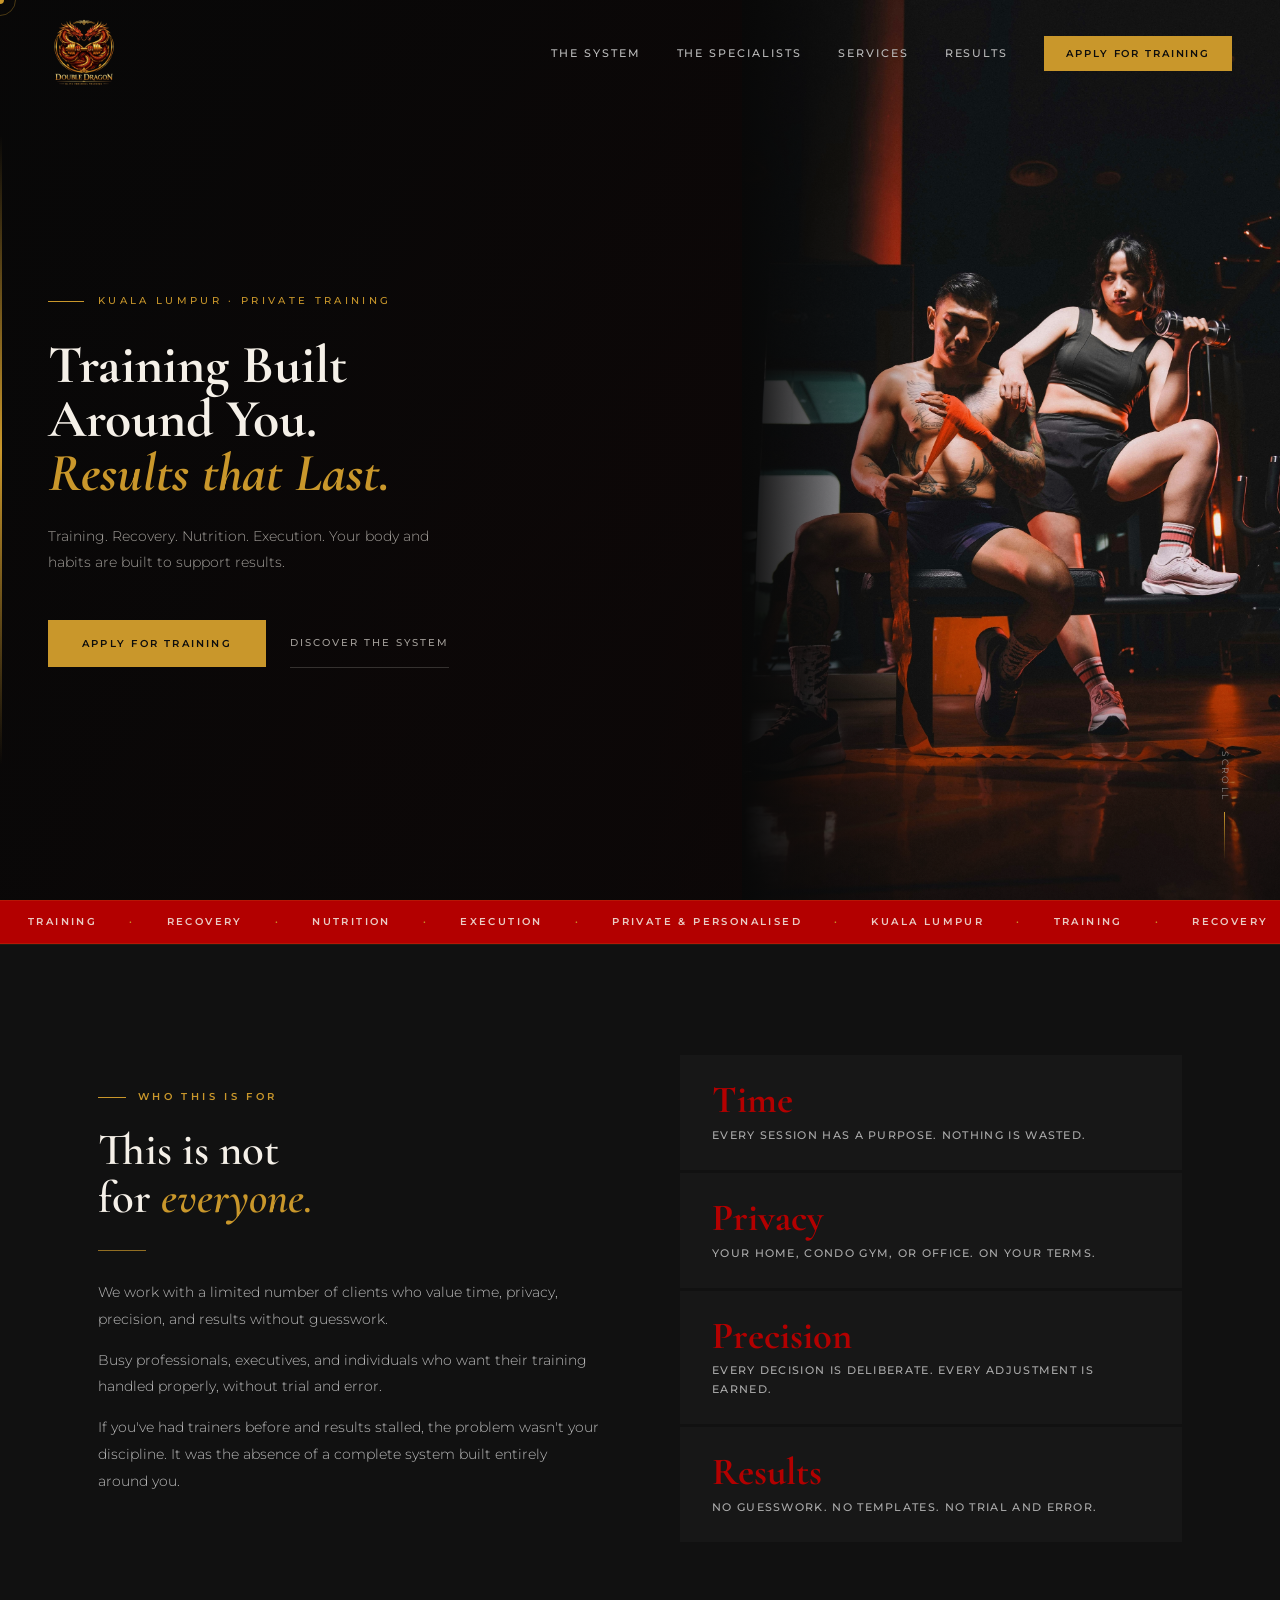
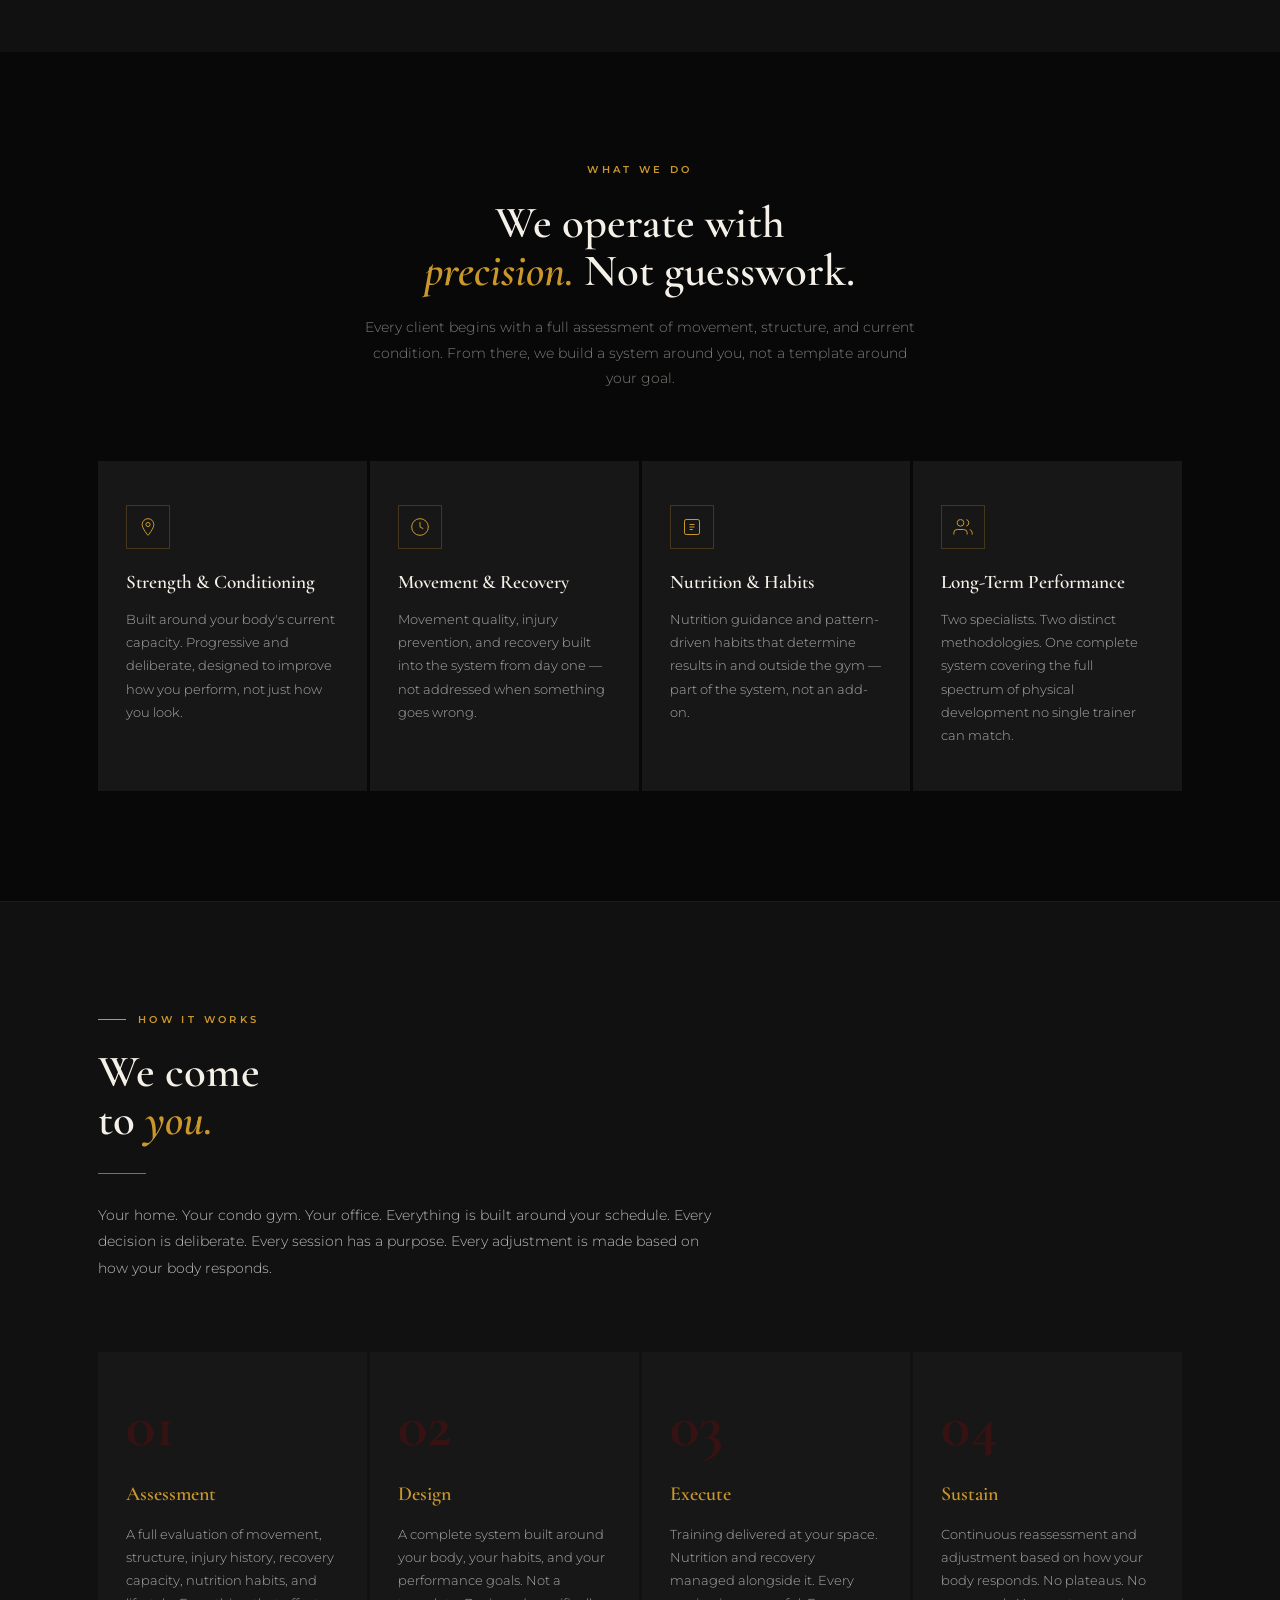
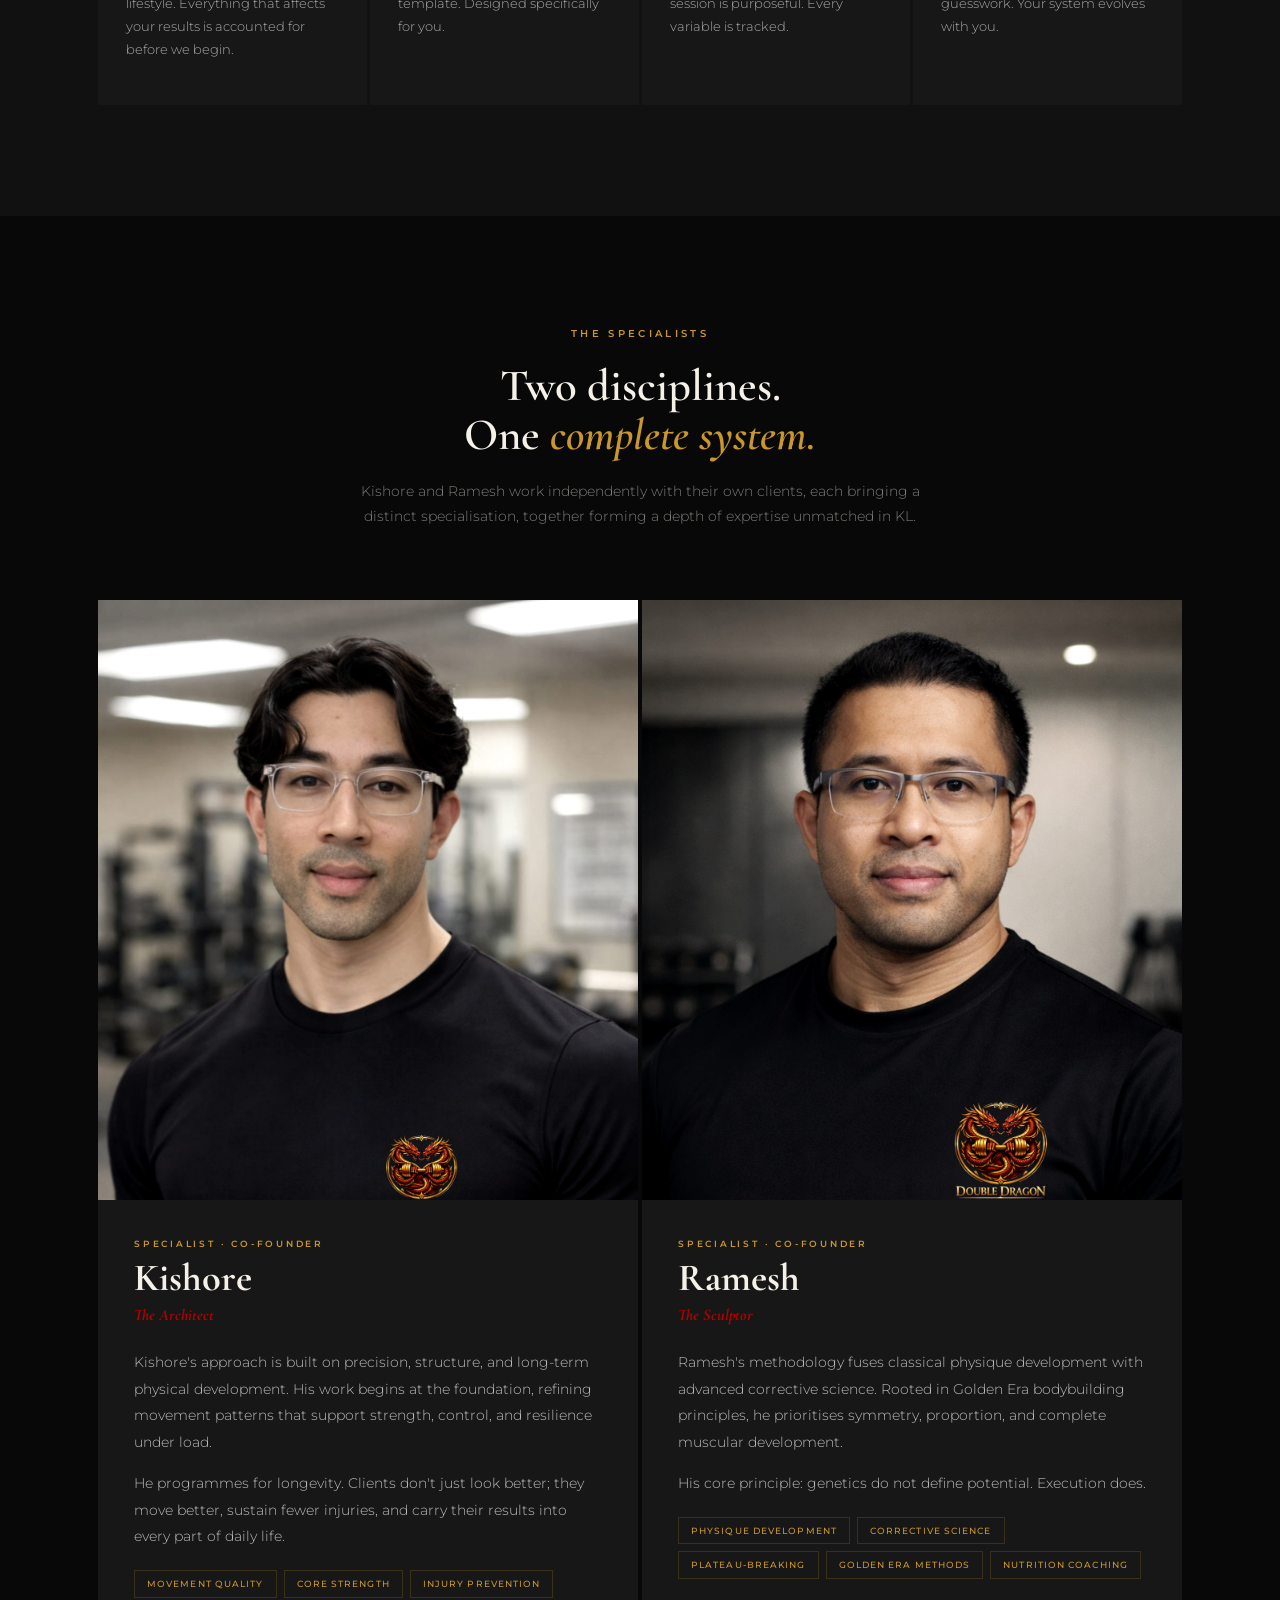
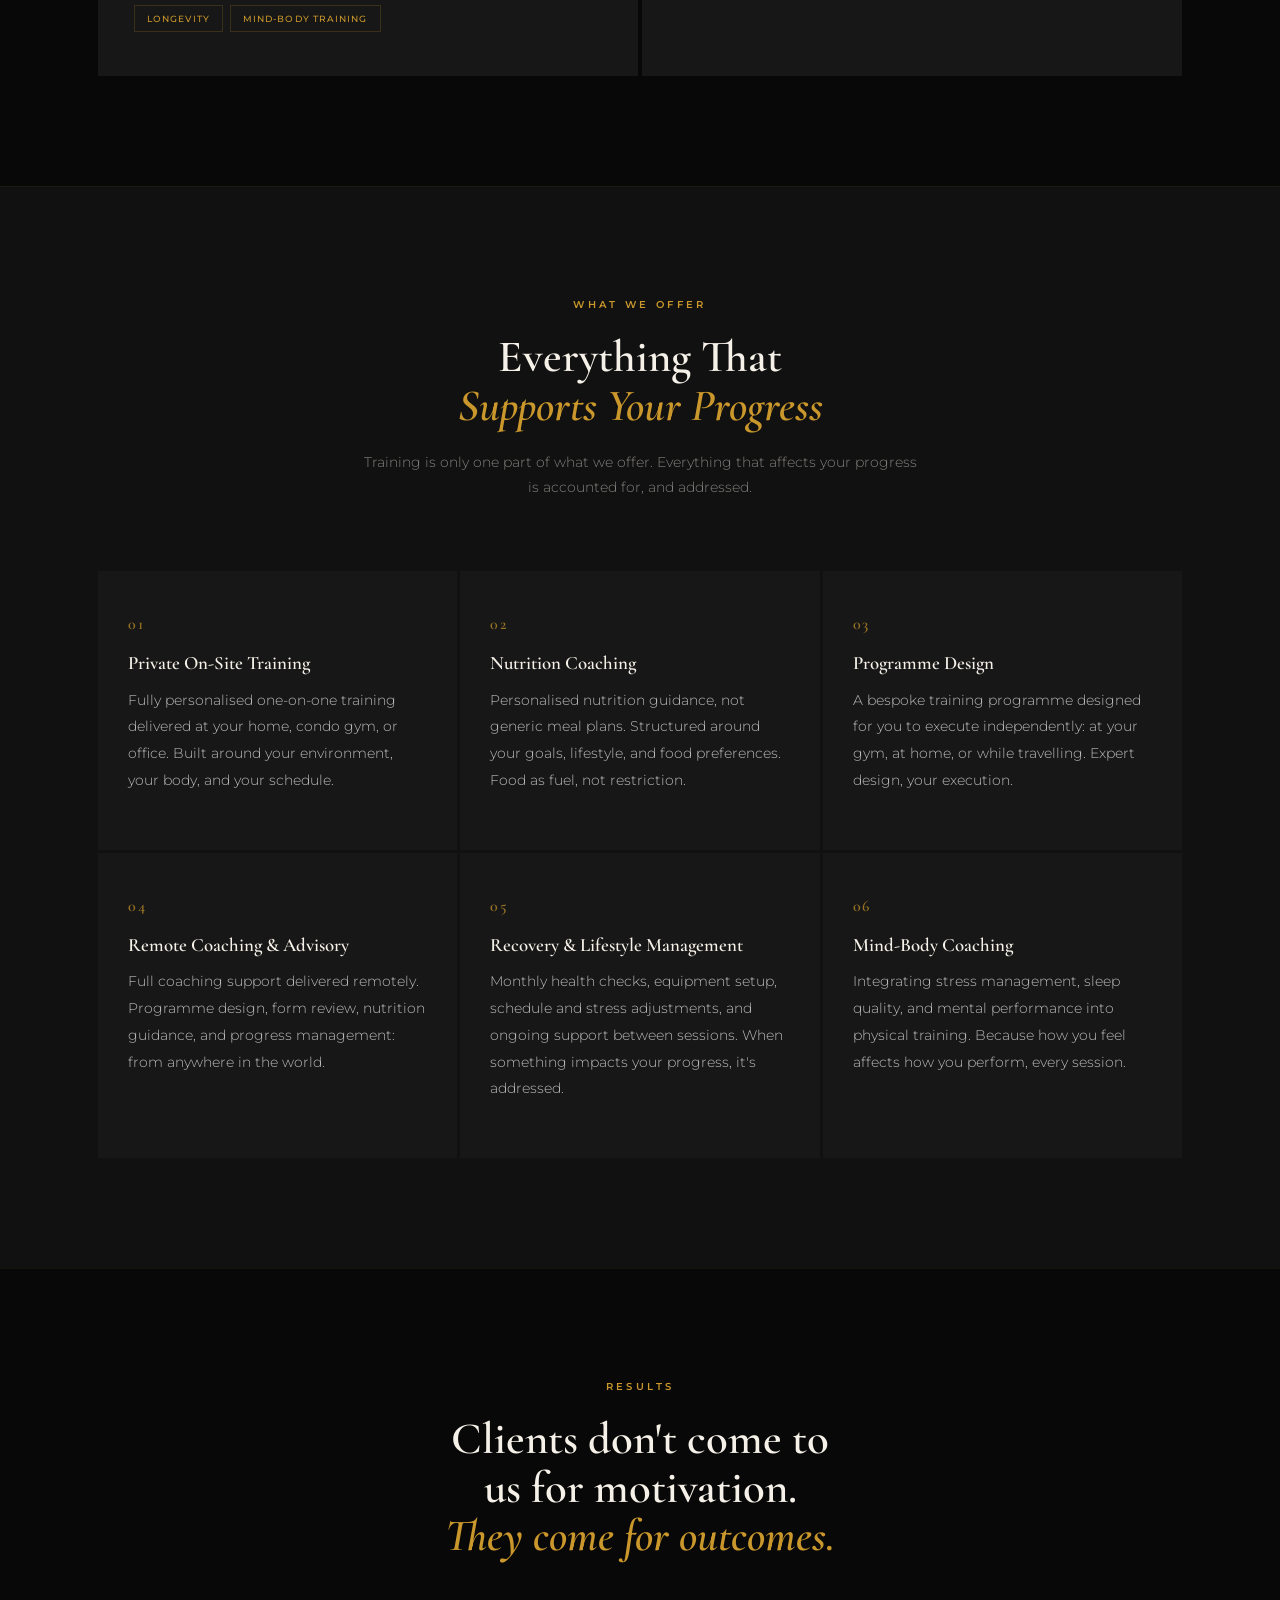
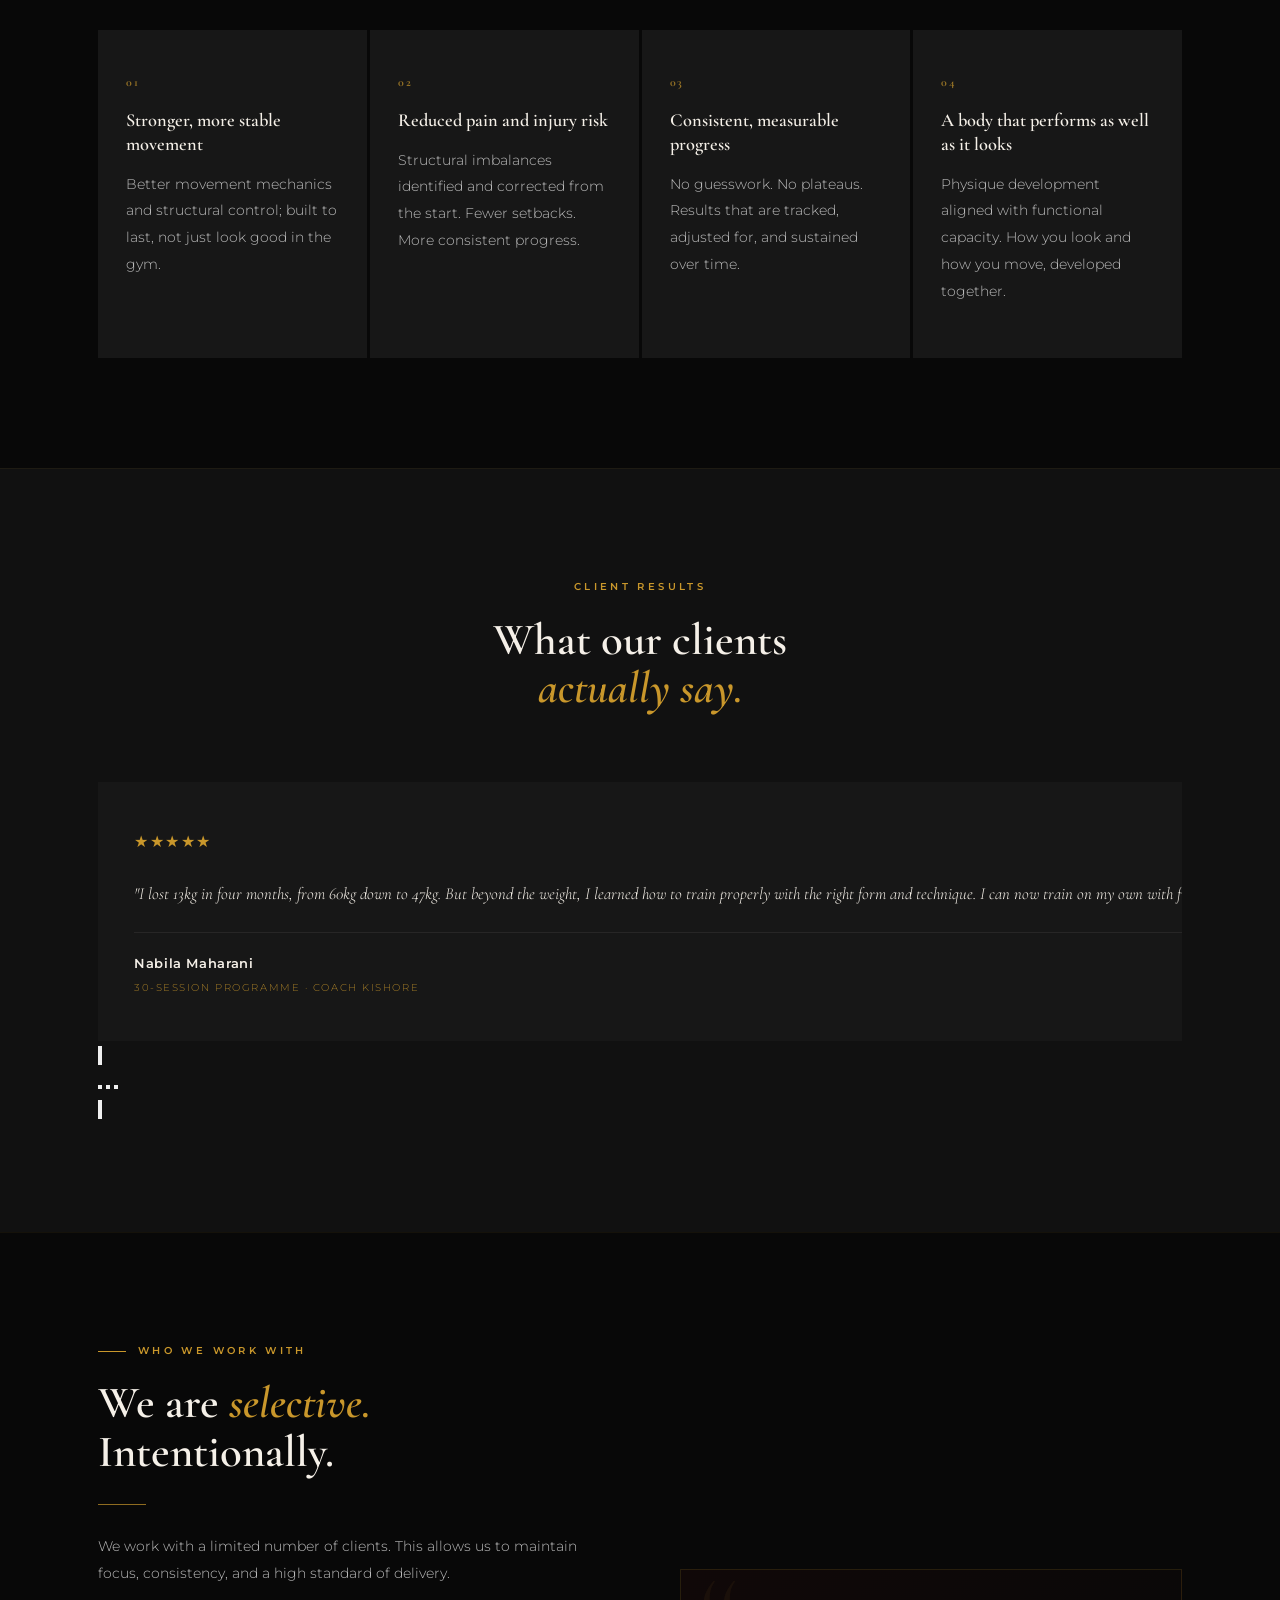
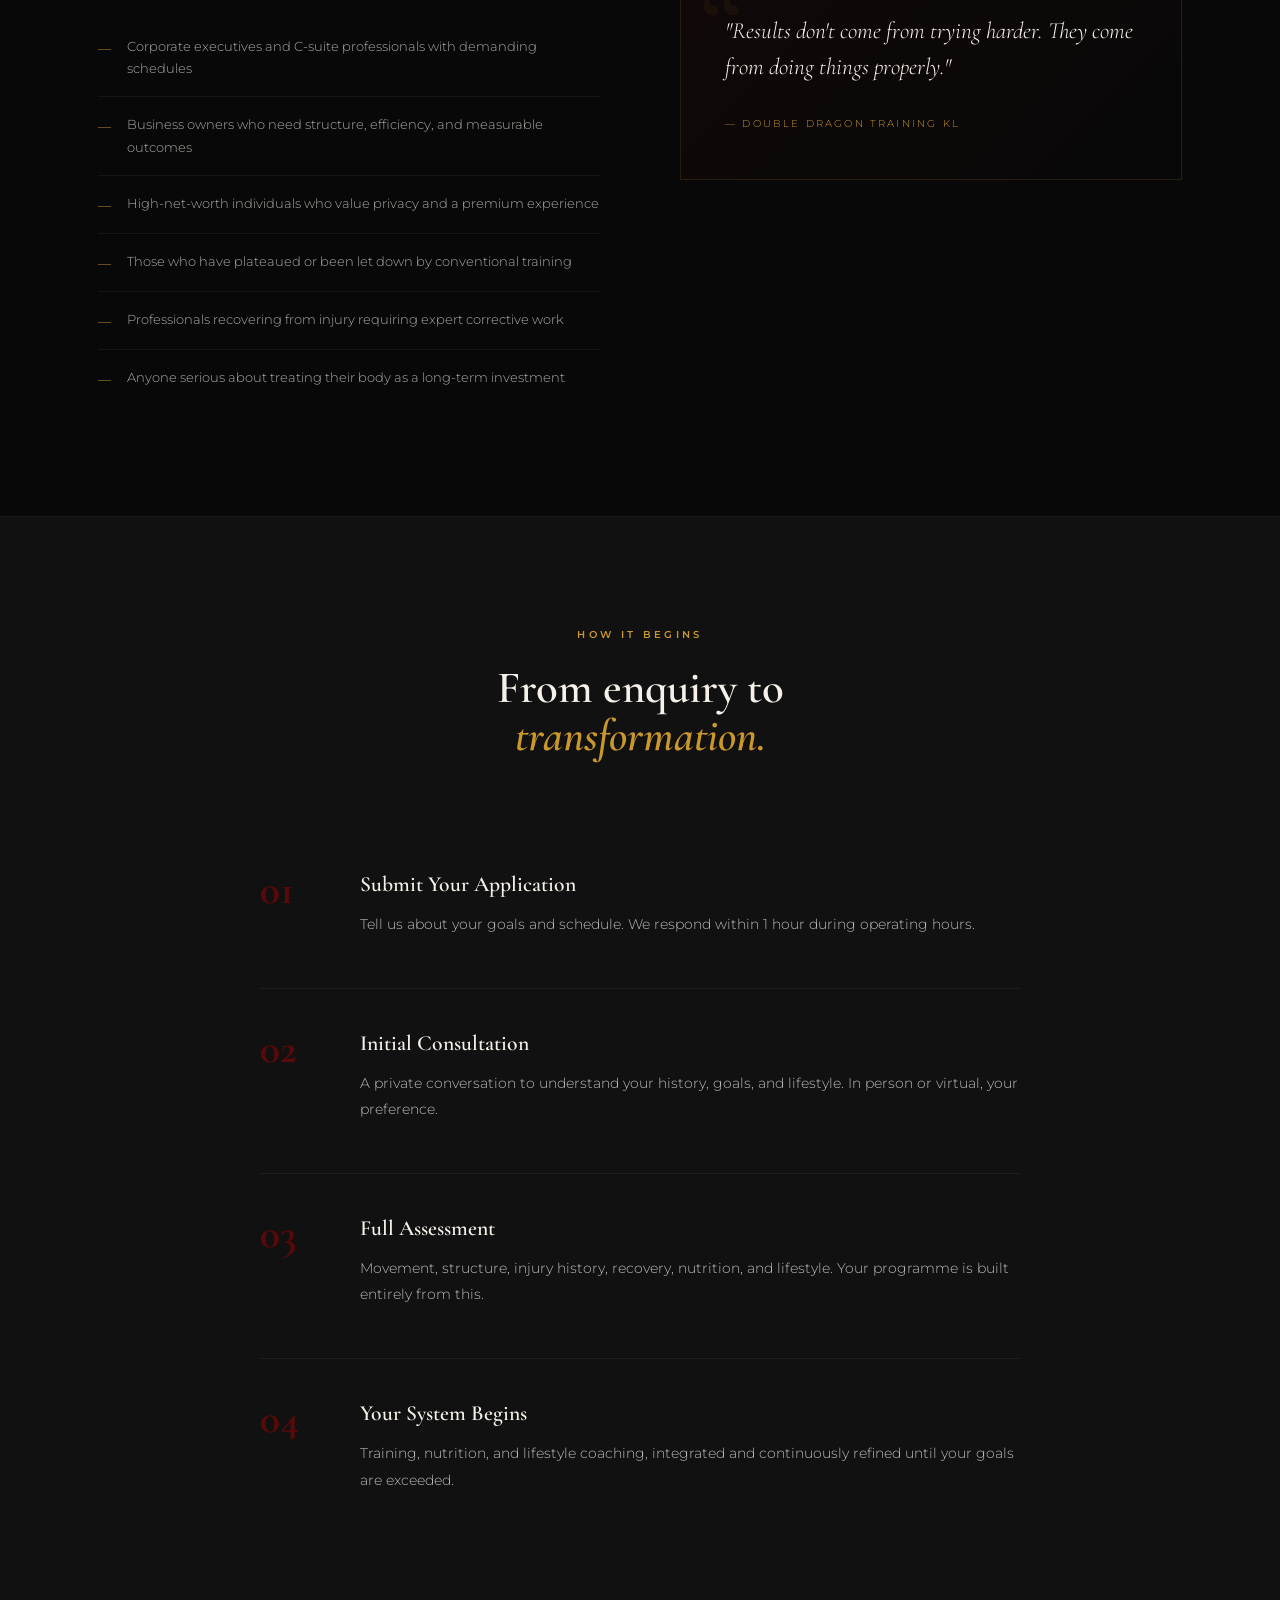
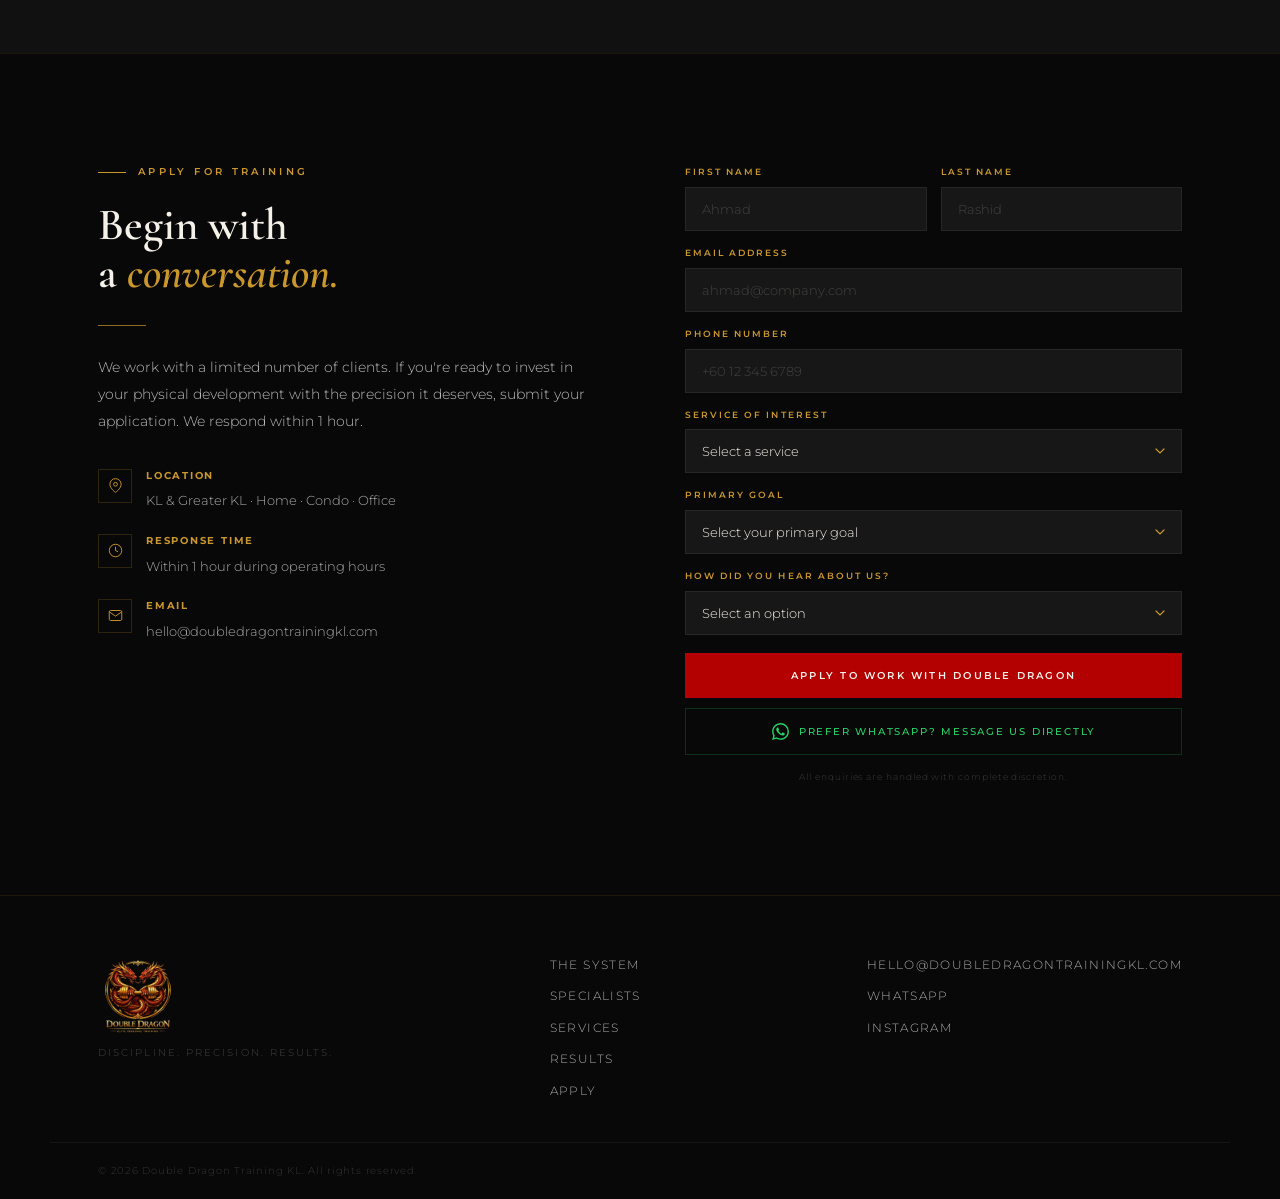
==== index.html @ 958a0484 "Add files via upload" ====
<!DOCTYPE html>
<html lang="en">
<head>
  <meta charset="UTF-8" />
  <meta name="viewport" content="width=device-width, initial-scale=1.0" />
  <meta name="description" content="Double Dragon Training KL: Private training, structured around your life, delivered to your home, condo gym, or office. For executives and high-performers in Kuala Lumpur." />
  <title>Double Dragon Training KL: Elite Personal Training</title>
  <link rel="preconnect" href="https://fonts.googleapis.com">
  <link rel="preconnect" href="https://fonts.gstatic.com" crossorigin>
  <link href="https://fonts.googleapis.com/css2?family=Cormorant+Garamond:ital,wght@0,400;0,600;0,700;1,400;1,600&family=Montserrat:wght@300;400;500;600&display=swap" rel="stylesheet">
  <link rel="stylesheet" href="css/style.css">
</head>
<body>

  <div class="cursor" id="cursor"></div>
  <div class="cursor-ring" id="cursorRing"></div>

  <!-- NAV -->
  <nav id="navbar">
    <a href="#hero" class="nav-logo">
      <img src="assets/images/logo.png" alt="Double Dragon Training KL" class="nav-logo-img">
    </a>
    <button class="nav-hamburger" id="navHamburger" aria-label="Open menu">
      <span></span><span></span><span></span>
    </button>
    <ul class="nav-links" id="navLinks">
      <li><a href="#system" class="nav-link">The System</a></li>
      <li><a href="#trainers" class="nav-link">The Specialists</a></li>
      <li><a href="#services" class="nav-link">Services</a></li>
      <li><a href="#results" class="nav-link">Results</a></li>
      <li><a href="#apply" class="nav-cta">Apply for Training</a></li>
    </ul>
  </nav>

  <!-- HERO -->
  <section id="hero">
    <div class="hero-bg">
      <div class="hero-bg-placeholder"></div>
      <div class="hero-overlay"></div>
    </div>
    <div class="hero-content">
      <p class="hero-eyebrow"><span class="eyebrow-line"></span>Kuala Lumpur · Private Training</p>
      <h1 class="hero-title">Training Built<br>Around You.<br><em>Results that Last.</em></h1>
      <p class="hero-tagline">Training. Recovery. Nutrition. Execution. Your body and habits are built to support results.</p>
      <div class="hero-actions">
        <a href="#apply" class="btn-primary"><span>Apply for Training</span></a>
        <a href="#system" class="btn-ghost">Discover the System</a>
      </div>
    </div>
    <div class="hero-photo">
      <img src="assets/images/training.jpg" alt="Double Dragon Training" class="hero-photo-img">
      <div class="hero-photo-overlay"></div>
    </div>
    <div class="hero-scroll-hint">
      <span>Scroll</span>
      <div class="scroll-line"></div>
    </div>
  </section>

  <!-- MARQUEE -->
  <div class="marquee-bar" aria-hidden="true">
    <div class="marquee-track">
      <span>Training</span><span class="mdot">·</span>
      <span>Recovery</span><span class="mdot">·</span>
      <span>Nutrition</span><span class="mdot">·</span>
      <span>Execution</span><span class="mdot">·</span>
      <span>Private &amp; Personalised</span><span class="mdot">·</span>
      <span>Kuala Lumpur</span><span class="mdot">·</span>
      <span>Training</span><span class="mdot">·</span>
      <span>Recovery</span><span class="mdot">·</span>
      <span>Nutrition</span><span class="mdot">·</span>
      <span>Execution</span><span class="mdot">·</span>
      <span>Private &amp; Personalised</span><span class="mdot">·</span>
      <span>Kuala Lumpur</span><span class="mdot">·</span>
    </div>
  </div>

  <!-- WHO THIS IS FOR -->
  <section id="problem">
    <div class="inner">
      <div class="two-col">
        <div class="reveal">
          <p class="label">Who This Is For</p>
          <h2 class="heading">This is not<br>for <em>everyone.</em></h2>
          <div class="gold-line"></div>
          <p class="body-text">We work with a limited number of clients who value time, privacy, precision, and results without guesswork.</p>
          <p class="body-text">Busy professionals, executives, and individuals who want their training handled properly, without trial and error.</p>
          <p class="body-text">If you've had trainers before and results stalled, the problem wasn't your discipline. It was the absence of a complete system built entirely around you.</p>
        </div>
        <div class="stat-col reveal delay-2">
          <div class="stat-item">
            <div class="stat-num">Time</div>
            <div class="stat-lbl">Every session has a purpose. Nothing is wasted.</div>
          </div>
          <div class="stat-item">
            <div class="stat-num">Privacy</div>
            <div class="stat-lbl">Your home, condo gym, or office. On your terms.</div>
          </div>
          <div class="stat-item">
            <div class="stat-num">Precision</div>
            <div class="stat-lbl">Every decision is deliberate. Every adjustment is earned.</div>
          </div>
          <div class="stat-item">
            <div class="stat-num">Results</div>
            <div class="stat-lbl">No guesswork. No templates. No trial and error.</div>
          </div>
        </div>
      </div>
    </div>
  </section>

  <!-- WHAT WE DO -->
  <section id="difference">
    <div class="inner">
      <div class="center-header reveal">
        <p class="label">What We Do</p>
        <h2 class="heading">We operate with<br><em>precision.</em> Not guesswork.</h2>
        <p class="sub-text">Every client begins with a full assessment of movement, structure, and current condition. From there, we build a system around you, not a template around your goal.</p>
      </div>
      <div class="four-col">
        <div class="diff-card reveal delay-1">
          <div class="diff-icon">
            <svg viewBox="0 0 24 24" fill="none" stroke="currentColor" stroke-width="1.2"><path d="M12 2a7 7 0 0 1 7 7c0 5-7 13-7 13S5 14 5 9a7 7 0 0 1 7-7z"/><circle cx="12" cy="9" r="2.5"/></svg>
          </div>
          <h3>Strength &amp; Conditioning</h3>
          <p>Built around your body's current capacity. Progressive and deliberate, designed to improve how you perform, not just how you look.</p>
        </div>
        <div class="diff-card reveal delay-2">
          <div class="diff-icon">
            <svg viewBox="0 0 24 24" fill="none" stroke="currentColor" stroke-width="1.2"><circle cx="12" cy="12" r="10"/><path d="M12 6v6l4 2"/></svg>
          </div>
          <h3>Movement &amp; Recovery</h3>
          <p>Movement quality, injury prevention, and recovery built into the system from day one — not addressed when something goes wrong.</p>
        </div>
        <div class="diff-card reveal delay-3">
          <div class="diff-icon">
            <svg viewBox="0 0 24 24" fill="none" stroke="currentColor" stroke-width="1.2"><rect x="3" y="3" width="18" height="18" rx="2"/><path d="M9 9h6M9 12h6M9 15h4"/></svg>
          </div>
          <h3>Nutrition &amp; Habits</h3>
          <p>Nutrition guidance and pattern-driven habits that determine results in and outside the gym — part of the system, not an add-on.</p>
        </div>
        <div class="diff-card reveal delay-4">
          <div class="diff-icon">
            <svg viewBox="0 0 24 24" fill="none" stroke="currentColor" stroke-width="1.2"><path d="M17 21v-2a4 4 0 0 0-4-4H5a4 4 0 0 0-4 4v2"/><circle cx="9" cy="7" r="4"/><path d="M23 21v-2a4 4 0 0 0-3-3.87M16 3.13a4 4 0 0 1 0 7.75"/></svg>
          </div>
          <h3>Long-Term Performance</h3>
          <p>Two specialists. Two distinct methodologies. One complete system covering the full spectrum of physical development no single trainer can match.</p>
        </div>
      </div>
    </div>
  </section>

  <!-- THE SYSTEM -->
  <section id="system">
    <div class="inner">
      <div class="system-intro reveal">
        <p class="label">How It Works</p>
        <h2 class="heading">We come<br>to <em>you.</em></h2>
        <div class="gold-line"></div>
        <p class="body-text">Your home. Your condo gym. Your office. Everything is built around your schedule. Every decision is deliberate. Every session has a purpose. Every adjustment is made based on how your body responds.</p>
      </div>
      <div class="four-col">
        <div class="step-card reveal delay-1">
          <div class="step-num">01</div>
          <div class="step-title">Assessment</div>
          <p class="step-desc">A full evaluation of movement, structure, injury history, recovery capacity, nutrition habits, and lifestyle. Everything that affects your results is accounted for before we begin.</p>
        </div>
        <div class="step-card reveal delay-2">
          <div class="step-num">02</div>
          <div class="step-title">Design</div>
          <p class="step-desc">A complete system built around your body, your habits, and your performance goals. Not a template. Designed specifically for you.</p>
        </div>
        <div class="step-card reveal delay-3">
          <div class="step-num">03</div>
          <div class="step-title">Execute</div>
          <p class="step-desc">Training delivered at your space. Nutrition and recovery managed alongside it. Every session is purposeful. Every variable is tracked.</p>
        </div>
        <div class="step-card reveal delay-4">
          <div class="step-num">04</div>
          <div class="step-title">Sustain</div>
          <p class="step-desc">Continuous reassessment and adjustment based on how your body responds. No plateaus. No guesswork. Your system evolves with you.</p>
        </div>
      </div>
    </div>
  </section>

  <!-- TRAINERS -->
  <section id="trainers">
    <div class="inner">
      <div class="center-header reveal">
        <p class="label">The Specialists</p>
        <h2 class="heading">Two disciplines.<br>One <em>complete system.</em></h2>
        <p class="sub-text">Kishore and Ramesh work independently with their own clients, each bringing a distinct specialisation, together forming a depth of expertise unmatched in KL.</p>
      </div>
      <div class="trainers-grid">

        <div class="trainer-card reveal delay-1">
          <div class="trainer-photo">
            <img src="assets/images/kishore.png" alt="Kishore — The Architect">
          </div>
          <div class="trainer-info">
            <p class="trainer-role">Specialist · Co-Founder</p>
            <h3 class="trainer-name">Kishore</h3>
            <p class="trainer-title">The Architect</p>
            <p class="body-text">Kishore's approach is built on precision, structure, and long-term physical development. His work begins at the foundation, refining movement patterns that support strength, control, and resilience under load.</p>
            <p class="body-text">He programmes for longevity. Clients don't just look better; they move better, sustain fewer injuries, and carry their results into every part of daily life.</p>
            <div class="trainer-tags">
              <span class="tag">Movement Quality</span>
              <span class="tag">Core Strength</span>
              <span class="tag">Injury Prevention</span>
              <span class="tag">Longevity</span>
              <span class="tag">Mind-Body Training</span>
            </div>
          </div>
        </div>

        <div class="trainer-card reveal delay-2">
          <div class="trainer-photo">
            <img src="assets/images/ramesh.png" alt="Ramesh — The Sculptor">
          </div>
          <div class="trainer-info">
            <p class="trainer-role">Specialist · Co-Founder</p>
            <h3 class="trainer-name">Ramesh</h3>
            <p class="trainer-title">The Sculptor</p>
            <p class="body-text">Ramesh's methodology fuses classical physique development with advanced corrective science. Rooted in Golden Era bodybuilding principles, he prioritises symmetry, proportion, and complete muscular development.</p>
            <p class="body-text">His core principle: genetics do not define potential. Execution does.</p>
            <div class="trainer-tags">
              <span class="tag">Physique Development</span>
              <span class="tag">Corrective Science</span>
              <span class="tag">Plateau-Breaking</span>
              <span class="tag">Golden Era Methods</span>
              <span class="tag">Nutrition Coaching</span>
            </div>
          </div>
        </div>

      </div>
    </div>
  </section>

  <!-- SERVICES — merged with beyond training items -->
  <section id="services">
    <div class="inner">
      <div class="center-header reveal">
        <p class="label">What We Offer</p>
        <h2 class="heading">Everything That<br><em>Supports Your Progress</em></h2>
        <p class="sub-text">Training is only one part of what we offer. Everything that affects your progress is accounted for, and addressed.</p>
      </div>
      <div class="services-grid">
        <div class="svc-item reveal delay-1">
          <div class="svc-num">01</div>
          <h3 class="svc-title">Private On-Site Training</h3>
          <p class="body-text">Fully personalised one-on-one training delivered at your home, condo gym, or office. Built around your environment, your body, and your schedule.</p>
        </div>
        <div class="svc-item reveal delay-2">
          <div class="svc-num">02</div>
          <h3 class="svc-title">Nutrition Coaching</h3>
          <p class="body-text">Personalised nutrition guidance, not generic meal plans. Structured around your goals, lifestyle, and food preferences. Food as fuel, not restriction.</p>
        </div>
        <div class="svc-item reveal delay-3">
          <div class="svc-num">03</div>
          <h3 class="svc-title">Programme Design</h3>
          <p class="body-text">A bespoke training programme designed for you to execute independently: at your gym, at home, or while travelling. Expert design, your execution.</p>
        </div>
        <div class="svc-item reveal delay-1">
          <div class="svc-num">04</div>
          <h3 class="svc-title">Remote Coaching &amp; Advisory</h3>
          <p class="body-text">Full coaching support delivered remotely. Programme design, form review, nutrition guidance, and progress management: from anywhere in the world.</p>
        </div>
        <div class="svc-item reveal delay-2">
          <div class="svc-num">05</div>
          <h3 class="svc-title">Recovery &amp; Lifestyle Management</h3>
          <p class="body-text">Monthly health checks, equipment setup, schedule and stress adjustments, and ongoing support between sessions. When something impacts your progress, it's addressed.</p>
        </div>
        <div class="svc-item reveal delay-3">
          <div class="svc-num">06</div>
          <h3 class="svc-title">Mind-Body Coaching</h3>
          <p class="body-text">Integrating stress management, sleep quality, and mental performance into physical training. Because how you feel affects how you perform, every session.</p>
        </div>
      </div>
    </div>
  </section>

  <!-- RESULTS -->
  <section id="results">
    <div class="inner">
      <div class="center-header reveal">
        <p class="label">Results</p>
        <h2 class="heading">Clients don't come to<br>us for motivation.<br><em>They come for outcomes.</em></h2>
      </div>
      <div class="results-grid">
        <div class="result-item reveal delay-1">
          <div class="result-label">01</div>
          <h3>Stronger, more stable movement</h3>
          <p class="body-text">Better movement mechanics and structural control; built to last, not just look good in the gym.</p>
        </div>
        <div class="result-item reveal delay-2">
          <div class="result-label">02</div>
          <h3>Reduced pain and injury risk</h3>
          <p class="body-text">Structural imbalances identified and corrected from the start. Fewer setbacks. More consistent progress.</p>
        </div>
        <div class="result-item reveal delay-3">
          <div class="result-label">03</div>
          <h3>Consistent, measurable progress</h3>
          <p class="body-text">No guesswork. No plateaus. Results that are tracked, adjusted for, and sustained over time.</p>
        </div>
        <div class="result-item reveal delay-4">
          <div class="result-label">04</div>
          <h3>A body that performs as well as it looks</h3>
          <p class="body-text">Physique development aligned with functional capacity. How you look and how you move, developed together.</p>
        </div>
      </div>
    </div>
  </section>

  <!-- TESTIMONIALS -->
  <section id="testimonials">
    <div class="inner">
      <div class="center-header reveal">
        <p class="label">Client Results</p>
        <h2 class="heading">What our clients<br><em>actually say.</em></h2>
      </div>
      <div class="testi-slider">
      <div class="testi-grid">

        <div class="testi-card reveal delay-1">
          <div class="testi-stars">★★★★★</div>
          <blockquote class="testi-quote">"I lost 13kg in four months, from 60kg down to 47kg. But beyond the weight, I learned how to train properly with the right form and technique. I can now train on my own with full confidence. Coach Kishore was patient every step of the way and made sure I never developed bad habits."</blockquote>
          <div class="testi-author">
            <div class="testi-name">Nabila Maharani</div>
            <div class="testi-detail">30-session programme · Coach Kishore</div>
          </div>
        </div>

        <div class="testi-card reveal delay-2">
          <div class="testi-stars">★★★★★</div>
          <blockquote class="testi-quote">"I came in with posture issues, weak knees, and structural imbalances that had been affecting how I moved and trained. Within a couple of months working with Ramesh, the difference was significant. Issues I'd been dealing with for years were noticeably reduced. His approach is precise, intentional, and results-driven. You can feel the difference almost immediately."</blockquote>
          <div class="testi-author">
            <div class="testi-name">Dr. Milan Devi LaBrey</div>
            <div class="testi-detail">Corrective training · Coach Ramesh · USA</div>
          </div>
        </div>

        <div class="testi-card reveal delay-3">
          <div class="testi-stars">★★★★★</div>
          <blockquote class="testi-quote">"What sets Ramesh apart is that he doesn't just focus on the training. He explains everything, answers every question, and is genuinely patient throughout the process. One of the best trainers I've worked with — and the results speak for themselves."</blockquote>
          <div class="testi-author">
            <div class="testi-name">Rafaya</div>
            <div class="testi-detail">Personal training · Coach Ramesh</div>
          </div>
        </div>

      </div><!-- end testi-grid -->
      <div class="testi-controls">
        <button class="testi-btn" id="testiPrev" aria-label="Previous">
          <svg viewBox="0 0 24 24"><polyline points="15 18 9 12 15 6"/></svg>
        </button>
        <div class="testi-dots">
          <button class="testi-dot active" data-idx="0" aria-label="Testimonial 1"></button>
          <button class="testi-dot" data-idx="1" aria-label="Testimonial 2"></button>
          <button class="testi-dot" data-idx="2" aria-label="Testimonial 3"></button>
        </div>
        <button class="testi-btn" id="testiNext" aria-label="Next">
          <svg viewBox="0 0 24 24"><polyline points="9 18 15 12 9 6"/></svg>
        </button>
      </div>
    </div><!-- end testi-slider -->
    </div>
  </section>

  <!-- WHO WE WORK WITH -->
  <section id="who">
    <div class="inner">
      <div class="two-col">
        <div class="reveal">
          <p class="label">Who We Work With</p>
          <h2 class="heading">We are <em>selective.</em><br>Intentionally.</h2>
          <div class="gold-line"></div>
          <p class="body-text">We work with a limited number of clients. This allows us to maintain focus, consistency, and a high standard of delivery.</p>
          <ul class="who-list">
            <li>Corporate executives and C-suite professionals with demanding schedules</li>
            <li>Business owners who need structure, efficiency, and measurable outcomes</li>
            <li>High-net-worth individuals who value privacy and a premium experience</li>
            <li>Those who have plateaued or been let down by conventional training</li>
            <li>Professionals recovering from injury requiring expert corrective work</li>
            <li>Anyone serious about treating their body as a long-term investment</li>
          </ul>
        </div>
        <div class="who-quote reveal delay-2">
          <blockquote>"Results don't come from trying harder. They come from doing things properly."</blockquote>
          <cite>— Double Dragon Training KL</cite>
        </div>
      </div>
    </div>
  </section>

  <!-- PROCESS -->
  <section id="process">
    <div class="inner">
      <div class="center-header reveal">
        <p class="label">How It Begins</p>
        <h2 class="heading">From enquiry to<br><em>transformation.</em></h2>
      </div>
      <div class="process-list">
        <div class="process-step reveal">
          <div class="process-num">01</div>
          <div class="process-content">
            <h3>Submit Your Application</h3>
            <p class="body-text">Tell us about your goals and schedule. We respond within 1 hour during operating hours.</p>
          </div>
        </div>
        <div class="process-step reveal delay-1">
          <div class="process-num">02</div>
          <div class="process-content">
            <h3>Initial Consultation</h3>
            <p class="body-text">A private conversation to understand your history, goals, and lifestyle. In person or virtual, your preference.</p>
          </div>
        </div>
        <div class="process-step reveal delay-2">
          <div class="process-num">03</div>
          <div class="process-content">
            <h3>Full Assessment</h3>
            <p class="body-text">Movement, structure, injury history, recovery, nutrition, and lifestyle. Your programme is built entirely from this.</p>
          </div>
        </div>
        <div class="process-step reveal delay-3">
          <div class="process-num">04</div>
          <div class="process-content">
            <h3>Your System Begins</h3>
            <p class="body-text">Training, nutrition, and lifestyle coaching, integrated and continuously refined until your goals are exceeded.</p>
          </div>
        </div>
      </div>
    </div>
  </section>

  <!-- APPLY -->
  <section id="apply">
    <div class="inner">
      <div class="apply-grid">

        <div class="apply-left reveal">
          <p class="label">Apply for Training</p>
          <h2 class="heading">Begin with<br>a <em>conversation.</em></h2>
          <div class="gold-line"></div>
          <p class="body-text">We work with a limited number of clients. If you're ready to invest in your physical development with the precision it deserves, submit your application. We respond within 1 hour.</p>
          <div class="apply-details">
            <div class="apply-detail">
              <div class="apply-icon">
                <svg viewBox="0 0 24 24" fill="none" stroke="currentColor" stroke-width="1.5"><path d="M21 10c0 7-9 13-9 13s-9-6-9-13a9 9 0 0 1 18 0z"/><circle cx="12" cy="10" r="3"/></svg>
              </div>
              <div>
                <strong>Location</strong>
                <span>KL &amp; Greater KL · Home · Condo · Office</span>
              </div>
            </div>
            <div class="apply-detail">
              <div class="apply-icon">
                <svg viewBox="0 0 24 24" fill="none" stroke="currentColor" stroke-width="1.5"><circle cx="12" cy="12" r="10"/><polyline points="12 6 12 12 16 14"/></svg>
              </div>
              <div>
                <strong>Response Time</strong>
                <span>Within 1 hour during operating hours</span>
              </div>
            </div>
            <div class="apply-detail">
              <div class="apply-icon">
                <svg viewBox="0 0 24 24" fill="none" stroke="currentColor" stroke-width="1.5"><path d="M4 4h16c1.1 0 2 .9 2 2v12c0 1.1-.9 2-2 2H4c-1.1 0-2-.9-2-2V6c0-1.1.9-2 2-2z"/><polyline points="22,6 12,13 2,6"/></svg>
              </div>
              <div>
                <strong>Email</strong>
                <!-- REPLACE with real email -->
                <span>hello@doubledragontrainingkl.com</span>
              </div>
            </div>
          </div>
        </div>

        <div class="apply-right reveal delay-2">
          <form id="applyForm">
            <div class="form-row">
              <div class="form-group">
                <label for="fname">First Name</label>
                <input type="text" id="fname" name="first_name" placeholder="Ahmad" required>
              </div>
              <div class="form-group">
                <label for="lname">Last Name</label>
                <input type="text" id="lname" name="last_name" placeholder="Rashid" required>
              </div>
            </div>
            <div class="form-group">
              <label for="femail">Email Address</label>
              <input type="email" id="femail" name="email" placeholder="ahmad@company.com" required>
            </div>
            <div class="form-group">
              <label for="fphone">Phone Number</label>
              <input type="tel" id="fphone" name="phone" placeholder="+60 12 345 6789">
            </div>
            <div class="form-group">
              <label for="fservice">Service of Interest</label>
              <select id="fservice" name="service" required>
                <option value="" disabled selected>Select a service</option>
                <option value="private">Private On-Site Training</option>
                <option value="nutrition">Nutrition Coaching</option>
                <option value="programme">Programme Design</option>
                <option value="remote">Remote Coaching &amp; Advisory</option>
                <option value="mindbody">Mind-Body Coaching</option>
                <option value="unsure">Not sure, I need a consultation</option>
              </select>
            </div>
            <div class="form-group">
              <label for="fgoal">Primary Goal</label>
              <select id="fgoal" name="goal" required>
                <option value="" disabled selected>Select your primary goal</option>
                <option value="strength">Build Strength &amp; Muscle</option>
                <option value="physique">Physique Development</option>
                <option value="weight">Weight Management</option>
                <option value="corrective">Corrective / Injury Recovery</option>
                <option value="performance">Athletic Performance</option>
                <option value="longevity">Longevity &amp; Overall Health</option>
                <option value="mindbody">Mind-Body Balance</option>
              </select>
            </div>
            <div class="form-group">
              <label for="fref">How did you hear about us?</label>
              <select id="fref" name="referral">
                <option value="" disabled selected>Select an option</option>
                <option value="instagram">Instagram</option>
                <option value="linkedin">LinkedIn</option>
                <option value="referral">Personal Referral</option>
                <option value="google">Google Search</option>
                <option value="other">Other</option>
              </select>
            </div>
            <button type="submit" id="submitBtn"><span id="submitText">Apply to Work with Double Dragon</span></button>
          </form>
          <!-- REPLACE number with real WhatsApp number -->
          <a href="https://wa.me/60123456789?text=Hi%2C%20I%27d%20like%20to%20enquire%20about%20Double%20Dragon%20Training%20KL." class="wa-btn" target="_blank" rel="noopener noreferrer">
            <svg viewBox="0 0 24 24" xmlns="http://www.w3.org/2000/svg"><path d="M17.472 14.382c-.297-.149-1.758-.867-2.03-.967-.273-.099-.471-.148-.67.15-.197.297-.767.966-.94 1.164-.173.199-.347.223-.644.075-.297-.15-1.255-.463-2.39-1.475-.883-.788-1.48-1.761-1.653-2.059-.173-.297-.018-.458.13-.606.134-.133.298-.347.446-.52.149-.174.198-.298.298-.497.099-.198.05-.371-.025-.52-.075-.149-.669-1.612-.916-2.207-.242-.579-.487-.5-.669-.51-.173-.008-.371-.01-.57-.01-.198 0-.52.074-.792.372-.272.297-1.04 1.016-1.04 2.479 0 1.462 1.065 2.875 1.213 3.074.149.198 2.096 3.2 5.077 4.487.709.306 1.262.489 1.694.625.712.227 1.36.195 1.871.118.571-.085 1.758-.719 2.006-1.413.248-.694.248-1.289.173-1.413-.074-.124-.272-.198-.57-.347m-5.421 7.403h-.004a9.87 9.87 0 0 1-5.031-1.378l-.361-.214-3.741.982.998-3.648-.235-.374a9.86 9.86 0 0 1-1.51-5.26c.001-5.45 4.436-9.884 9.888-9.884 2.64 0 5.122 1.03 6.988 2.898a9.825 9.825 0 0 1 2.893 6.994c-.003 5.45-4.437 9.884-9.885 9.884m8.413-18.297A11.815 11.815 0 0 0 12.05 0C5.495 0 .16 5.335.157 11.892c0 2.096.547 4.142 1.588 5.945L.057 24l6.305-1.654a11.882 11.882 0 0 0 5.683 1.448h.005c6.554 0 11.89-5.335 11.893-11.893a11.821 11.821 0 0 0-3.48-8.413Z"/></svg>
            Prefer WhatsApp? Message us directly
          </a>
          <p class="form-note">All enquiries are handled with complete discretion.</p>
        </div>

      </div>
    </div>
  </section>

  <!-- FOOTER -->
  <footer>
    <div class="footer-inner">
      <div class="footer-brand">
        <img src="assets/images/logo.png" alt="Double Dragon Training KL" class="footer-logo">
        <p class="footer-tagline">Discipline. Precision. Results.</p>
      </div>
      <nav class="footer-nav">
        <a href="#system">The System</a>
        <a href="#trainers">Specialists</a>
        <a href="#services">Services</a>
        <a href="#results">Results</a>
        <a href="#apply">Apply</a>
      </nav>
      <div class="footer-contact">
        <!-- REPLACE with real details -->
        <a href="mailto:hello@doubledragontrainingkl.com">hello@doubledragontrainingkl.com</a>
        <a href="https://wa.me/60123456789" target="_blank">WhatsApp</a>
        <a href="https://instagram.com/doubledragonkl" target="_blank">Instagram</a>
      </div>
    </div>
    <div class="footer-bottom">
      <p>&copy; 2026 Double Dragon Training KL. All rights reserved.</p>
    </div>
  </footer>

  <script src="js/main.js"></script>
</body>
</html>
---- css/style.css ----
/* ═══════════════════════════════════════
   DOUBLE DRAGON — ELITE PERSONAL TRAINING
   css/style.css
   ═══════════════════════════════════════ */

:root {
  --red:      #B30000;
  --red-dk:   #7A0000;
  --gold:     #C9972B;
  --gold-lt:  #E0B040;
  --black:    #080808;
  --dark:     #0D0D0D;
  --dark2:    #111111;
  --dark3:    #171717;
  --cream:    #F5F0E8;
  --grey:     #AAAAAA;
  --grey-lt:  #BBBBBB;
  --serif:    'Cormorant Garamond', Georgia, serif;
  --sans:     'Montserrat', sans-serif;
  --ease:     cubic-bezier(0.25, 0.46, 0.45, 0.94);
  --ease-out: cubic-bezier(0.16, 1, 0.3, 1);
}

*, *::before, *::after { margin: 0; padding: 0; box-sizing: border-box; }
html { scroll-behavior: smooth; font-size: 16px; }
body {
  background: var(--dark);
  color: var(--cream);
  font-family: var(--sans);
  font-weight: 300;
  line-height: 1.7;
  overflow-x: hidden;
  cursor: none;
}
img { display: block; max-width: 100%; }
a { color: inherit; text-decoration: none; }
ul { list-style: none; }

::-webkit-scrollbar { width: 3px; }
::-webkit-scrollbar-track { background: var(--dark); }
::-webkit-scrollbar-thumb { background: var(--gold); }

/* CURSOR */
.cursor {
  position: fixed;
  width: 8px; height: 8px;
  background: var(--gold);
  border-radius: 50%;
  pointer-events: none;
  z-index: 9999;
  transform: translate(-50%, -50%);
  transition: width .25s var(--ease), height .25s var(--ease);
  will-change: left, top;
}
.cursor-ring {
  position: fixed;
  width: 32px; height: 32px;
  border: 1px solid rgba(201,151,43,0.35);
  border-radius: 50%;
  pointer-events: none;
  z-index: 9998;
  transform: translate(-50%, -50%);
  transition: width .3s var(--ease), height .3s var(--ease);
  will-change: left, top;
}
.cursor.hovered { width: 18px; height: 18px; }
.cursor-ring.hovered { width: 50px; height: 50px; }

/* NAV */
#navbar {
  position: fixed;
  top: 0; left: 0; right: 0;
  z-index: 900;
  display: flex;
  justify-content: space-between;
  align-items: center;
  padding: 16px 48px;
  transition: background .4s, padding .4s, border-color .4s;
  border-bottom: 1px solid transparent;
}
#navbar.scrolled {
  background: rgba(8,8,8,.97);
  backdrop-filter: blur(16px);
  padding: 12px 48px;
  border-bottom-color: rgba(201,151,43,.12);
}
.nav-logo { display: flex; align-items: center; flex-shrink: 0; }
.nav-logo-img { height: 72px; width: 72px; object-fit: contain; }
.nav-links { display: flex; align-items: center; gap: 36px; }
.nav-link {
  font-size: .68rem;
  font-weight: 500;
  letter-spacing: .18em;
  text-transform: uppercase;
  color: var(--grey-lt);
  transition: color .3s;
}
.nav-link:hover { color: var(--gold); }
.nav-cta {
  font-size: .65rem;
  font-weight: 600;
  letter-spacing: .18em;
  text-transform: uppercase;
  color: var(--dark);
  background: var(--gold);
  padding: 11px 22px;
  transition: background .3s;
}
.nav-cta:hover { background: var(--gold-lt); }
.nav-hamburger {
  display: none;
  flex-direction: column;
  gap: 5px;
  background: none;
  border: none;
  cursor: pointer;
  padding: 4px;
  z-index: 910;
}
.nav-hamburger span {
  display: block;
  width: 24px; height: 1px;
  background: var(--cream);
  transition: transform .3s, opacity .3s;
}
.nav-hamburger.open span:nth-child(1) { transform: translateY(6px) rotate(45deg); }
.nav-hamburger.open span:nth-child(2) { opacity: 0; }
.nav-hamburger.open span:nth-child(3) { transform: translateY(-6px) rotate(-45deg); }

/* HERO */
#hero {
  position: relative;
  min-height: 100vh;
  display: flex;
  align-items: center;
  overflow: hidden;
  background: var(--black);
}
.hero-bg { position: absolute; inset: 0; z-index: 0; }
.hero-bg-placeholder {
  position: absolute; inset: 0;
  background: linear-gradient(135deg, #0a0404 0%, #1a0505 50%, #0d0808 100%);
}
.hero-bg-img {
  position: absolute; inset: 0;
  width: 100%; height: 100%;
  object-fit: cover;
  filter: grayscale(15%) contrast(1.05);
}
.hero-overlay {
  position: absolute; inset: 0;
  background: linear-gradient(105deg, rgba(8,8,8,.95) 0%, rgba(8,8,8,.75) 55%, rgba(8,8,8,.2) 100%);
}
#hero::after {
  content: '';
  position: absolute;
  top: 15%; left: 0;
  width: 2px; height: 70%;
  background: linear-gradient(to bottom, transparent, var(--gold), transparent);
  z-index: 1;
}

/* Hero left content */
.hero-content {
  position: relative;
  z-index: 2;
  padding: 140px 48px 80px;
  max-width: 52%;
  animation: fadeUp 1.1s var(--ease-out) .2s both;
}
@keyframes fadeUp {
  from { opacity: 0; transform: translateY(32px); }
  to   { opacity: 1; transform: translateY(0); }
}

/* Hero right photo */
.hero-photo {
  position: absolute;
  top: 0; right: 0;
  width: 42%;
  height: 100%;
  z-index: 1;
  overflow: hidden;
}
.hero-photo-img {
  width: 100%;
  height: 100%;
  object-fit: cover;
  object-position: top center;
  filter: grayscale(10%) contrast(1.05);
  display: block;
}
.hero-photo-overlay {
  position: absolute; inset: 0;
  background: linear-gradient(to right, var(--black) 0%, transparent 35%),
              linear-gradient(to top, rgba(8,8,8,.5) 0%, transparent 30%);
}

.hero-eyebrow {
  display: flex;
  align-items: center;
  gap: 14px;
  font-size: .65rem;
  font-weight: 500;
  letter-spacing: .32em;
  text-transform: uppercase;
  color: var(--gold);
  margin-bottom: 28px;
}
.eyebrow-line {
  display: block;
  width: 36px; height: 1px;
  background: var(--gold);
  flex-shrink: 0;
}
.hero-title {
  font-family: var(--serif);
  font-size: clamp(2.6rem, 4.2vw, 4.4rem);
  font-weight: 700;
  line-height: 1.0;
  color: var(--cream);
  margin-bottom: 24px;
}
.hero-title em { font-style: italic; color: var(--gold); }
.hero-tagline {
  font-size: .88rem;
  color: rgba(245,240,232,.65);
  line-height: 1.85;
  max-width: 400px;
  margin-bottom: 44px;
}
.hero-actions { display: flex; gap: 24px; align-items: center; flex-wrap: wrap; }

.hero-scroll-hint {
  position: absolute;
  bottom: 40px; right: 48px;
  display: flex;
  flex-direction: column;
  align-items: center;
  gap: 10px;
  z-index: 2;
  animation: fadeUp 1s var(--ease-out) 1s both;
}
.hero-scroll-hint span {
  font-size: .55rem;
  letter-spacing: .3em;
  text-transform: uppercase;
  color: var(--grey);
  writing-mode: vertical-rl;
}
.scroll-line {
  width: 1px; height: 48px;
  background: linear-gradient(to bottom, var(--gold), transparent);
  animation: pulse 2s ease-in-out infinite;
}
@keyframes pulse { 0%,100% { opacity: .4; } 50% { opacity: 1; } }

/* BUTTONS */
.btn-primary {
  display: inline-block;
  font-size: .63rem;
  font-weight: 600;
  letter-spacing: .22em;
  text-transform: uppercase;
  color: var(--dark);
  background: var(--gold);
  padding: 15px 34px;
  position: relative;
  overflow: hidden;
  transition: color .35s;
}
.btn-primary::before {
  content: '';
  position: absolute; inset: 0;
  background: var(--red);
  transform: translateX(-101%);
  transition: transform .4s var(--ease);
}
.btn-primary:hover::before { transform: translateX(0); }
.btn-primary:hover { color: var(--cream); }
.btn-primary span { position: relative; z-index: 1; }

.btn-ghost {
  display: inline-block;
  font-size: .63rem;
  font-weight: 500;
  letter-spacing: .2em;
  text-transform: uppercase;
  color: rgba(245,240,232,.65);
  padding: 15px 0;
  border-bottom: 1px solid rgba(245,240,232,.18);
  transition: color .3s, border-color .3s;
}
.btn-ghost:hover { color: var(--gold); border-color: var(--gold); }

/* MARQUEE */
.marquee-bar {
  background: var(--red);
  overflow: hidden;
  padding: 13px 0;
  border-top: 1px solid rgba(201,151,43,.15);
  border-bottom: 1px solid rgba(201,151,43,.15);
}
.marquee-track {
  display: flex;
  white-space: nowrap;
  animation: marquee 28s linear infinite;
  width: max-content;
}
.marquee-track span {
  font-size: .6rem;
  font-weight: 600;
  letter-spacing: .25em;
  text-transform: uppercase;
  color: rgba(245,240,232,.85);
  padding: 0 28px;
}
.mdot { color: var(--gold) !important; padding: 0 4px !important; }
@keyframes marquee { from { transform: translateX(0); } to { transform: translateX(-50%); } }

/* LAYOUT */
section { position: relative; }
.inner { max-width: 1180px; margin: 0 auto; padding: 110px 48px; }
.two-col { display: grid; grid-template-columns: 1fr 1fr; gap: 80px; align-items: center; }
.four-col { display: grid; grid-template-columns: repeat(4, 1fr); gap: 3px; }
.center-header { text-align: center; max-width: 640px; margin: 0 auto 70px; }
.center-header .label { justify-content: center; }
.center-header .label::before { display: none; }

/* TYPOGRAPHY */
.label {
  display: flex;
  align-items: center;
  gap: 12px;
  font-size: .6rem;
  font-weight: 600;
  letter-spacing: .35em;
  text-transform: uppercase;
  color: var(--gold);
  margin-bottom: 20px;
}
.label::before { content: ''; width: 28px; height: 1px; background: var(--gold); flex-shrink: 0; }
.heading {
  font-family: var(--serif);
  font-size: clamp(2.2rem, 3.5vw, 3.4rem);
  font-weight: 600;
  line-height: 1.08;
  color: var(--cream);
  margin-bottom: 20px;
}
.heading em { font-style: italic; color: var(--gold); }
.body-text { font-size: .88rem; color: var(--grey-lt); line-height: 1.9; margin-bottom: 14px; }
.sub-text { font-size: .88rem; color: rgba(245,240,232,.5); max-width: 560px; margin: 16px auto 0; line-height: 1.8; }
.gold-line { width: 48px; height: 1px; background: var(--gold); margin: 28px 0; opacity: .7; }

/* PROBLEM */
#problem { background: var(--dark2); border-top: 1px solid rgba(201,151,43,.08); }
.stat-col { display: flex; flex-direction: column; gap: 3px; }
.stat-item {
  padding: 26px 30px;
  background: var(--dark3);
  border-left: 2px solid transparent;
  transition: border-color .3s, background .3s;
}
.stat-item:hover { border-left-color: var(--gold); background: #1a1a1a; }
.stat-num { font-family: var(--serif); font-size: 2.4rem; font-weight: 700; color: var(--red); line-height: 1; margin-bottom: 6px; }
.stat-lbl { font-size: .68rem; letter-spacing: .12em; text-transform: uppercase; color: var(--grey); font-weight: 500; }

/* WHAT WE DO */
#difference { background: var(--black); }
.diff-card {
  padding: 44px 28px;
  background: var(--dark3);
  position: relative;
  overflow: hidden;
  transition: background .3s;
}
.diff-card::after {
  content: '';
  position: absolute; bottom: 0; left: 0;
  width: 100%; height: 2px;
  background: var(--gold);
  transform: scaleX(0);
  transform-origin: left;
  transition: transform .45s var(--ease);
}
.diff-card:hover { background: #141414; }
.diff-card:hover::after { transform: scaleX(1); }
.diff-icon {
  width: 44px; height: 44px;
  border: 1px solid rgba(201,151,43,.25);
  display: flex; align-items: center; justify-content: center;
  margin-bottom: 22px;
  transition: border-color .3s;
}
.diff-card:hover .diff-icon { border-color: var(--gold); }
.diff-icon svg { width: 20px; height: 20px; stroke: var(--gold); }
.diff-card h3 { font-family: var(--serif); font-size: 1.2rem; font-weight: 600; color: var(--cream); margin-bottom: 14px; line-height: 1.2; }
.diff-card p { font-size: .8rem; color: var(--grey); line-height: 1.8; }

/* SYSTEM */
#system { background: var(--dark2); border-top: 1px solid rgba(201,151,43,.07); }
.system-intro { max-width: 620px; margin-bottom: 70px; }
.step-card {
  padding: 44px 28px;
  background: var(--dark3);
  position: relative;
  overflow: hidden;
  transition: background .3s;
}
.step-card::before {
  content: '';
  position: absolute; bottom: 0; left: 0;
  width: 100%; height: 2px;
  background: var(--gold);
  transform: scaleX(0);
  transform-origin: left;
  transition: transform .45s var(--ease);
}
.step-card:hover { background: #141414; }
.step-card:hover::before { transform: scaleX(1); }
.step-num { font-family: var(--serif); font-size: 3.8rem; font-weight: 700; color: rgba(179,0,0,.2); line-height: 1; margin-bottom: 20px; transition: color .3s; }
.step-card:hover .step-num { color: rgba(179,0,0,.4); }
.step-title { font-family: var(--serif); font-size: 1.25rem; font-weight: 600; color: var(--gold); margin-bottom: 12px; }
.step-desc { font-size: .8rem; color: var(--grey); line-height: 1.8; }

/* TRAINERS */
#trainers { background: var(--black); border-top: 1px solid rgba(201,151,43,.07); }
.trainers-grid { display: grid; grid-template-columns: 1fr 1fr; gap: 4px; }
.trainer-card { background: var(--dark3); overflow: hidden; }
.trainer-photo {
  width: 100%;
  aspect-ratio: 4 / 5;
  max-height: 600px;
  overflow: hidden;
  position: relative;
  background: #0a0404;
}
.trainer-photo img {
  width: 100%; height: 100%;
  object-fit: cover;
  object-position: top center;
  filter: grayscale(10%) contrast(1.08);
  transition: transform .6s var(--ease);
  display: block;
}
.trainer-card:hover .trainer-photo img { transform: scale(1.03); }
.trainer-info { padding: 36px 36px 44px; }
.trainer-role { font-size: .58rem; letter-spacing: .3em; text-transform: uppercase; color: var(--gold); font-weight: 600; margin-bottom: 8px; }
.trainer-name { font-family: var(--serif); font-size: 2.4rem; font-weight: 700; color: var(--cream); line-height: 1; margin-bottom: 4px; }
.trainer-title { font-family: var(--serif); font-style: italic; font-weight: 700; font-size: 1rem; color: var(--red); margin-bottom: 20px; }
.trainer-tags { display: flex; flex-wrap: wrap; gap: 7px; margin-top: 20px; }
.tag {
  font-size: .57rem;
  letter-spacing: .12em;
  text-transform: uppercase;
  color: var(--gold);
  border: 1px solid rgba(201,151,43,.2);
  padding: 5px 12px;
  font-weight: 500;
  transition: border-color .3s, background .3s;
}
.tag:hover { border-color: var(--gold); background: rgba(201,151,43,.05); }

/* SERVICES */
#services { background: var(--dark2); border-top: 1px solid rgba(201,151,43,.07); }
.services-grid { display: grid; grid-template-columns: repeat(3, 1fr); gap: 3px; }
.svc-item {
  padding: 40px 30px;
  background: var(--dark3);
  border-bottom: 2px solid transparent;
  transition: border-color .3s, background .3s;
}
.svc-item:hover { border-bottom-color: var(--gold); background: #141414; }
.svc-num { font-family: var(--serif); font-size: 1rem; color: var(--gold); font-weight: 600; letter-spacing: .1em; margin-bottom: 14px; opacity: .7; }
.svc-title { font-family: var(--serif); font-size: 1.18rem; font-weight: 600; color: var(--cream); margin-bottom: 12px; line-height: 1.2; }

/* RESULTS — numbered boxes, no icons */
#results { background: var(--black); border-top: 1px solid rgba(201,151,43,.07); }
.results-grid {
  display: grid;
  grid-template-columns: repeat(4, 1fr);
  gap: 3px;
  margin-top: 60px;
}
.result-item {
  padding: 40px 28px;
  background: var(--dark3);
  border-top: 2px solid transparent;
  transition: border-top-color .3s, background .3s;
}
.result-item:hover { border-top-color: var(--gold); background: #141414; }
.result-label {
  font-family: var(--serif);
  font-size: .75rem;
  font-weight: 700;
  color: var(--gold);
  letter-spacing: .15em;
  margin-bottom: 16px;
  opacity: .7;
}
.result-item h3 {
  font-family: var(--serif);
  font-size: 1.15rem;
  font-weight: 600;
  color: var(--cream);
  line-height: 1.3;
  margin-bottom: 14px;
}

/* TESTIMONIALS — 2 visible, slide on hover */
#testimonials { background: var(--dark2); border-top: 1px solid rgba(201,151,43,.07); }
.testi-grid {
  display: flex;
  overflow: hidden;
  gap: 3px;
  cursor: grab;
}
.testi-card {
  min-width: calc(50% - 2px);
  flex-shrink: 0;
  padding: 44px 36px;
  background: var(--dark3);
  display: flex;
  flex-direction: column;
  gap: 24px;
  border-top: 2px solid transparent;
  transition: border-top-color .3s, background .3s, transform .5s cubic-bezier(0.25,0.46,0.45,0.94);
}
.testi-grid:hover .testi-card:first-child {
  transform: translateX(calc(-100% - 3px));
}
.testi-card:hover { border-top-color: var(--gold); background: #141414; }
.testi-stars { font-size: 1rem; color: var(--gold); letter-spacing: .1em; }
.testi-quote {
  font-family: var(--serif);
  font-size: 1.05rem;
  font-style: italic;
  color: var(--cream);
  line-height: 1.7;
  flex: 1;
}
.testi-author { border-top: 1px solid rgba(245,240,232,.07); padding-top: 20px; }
.testi-name { font-size: .8rem; font-weight: 600; color: var(--cream); letter-spacing: .05em; margin-bottom: 4px; }
.testi-detail { font-size: .65rem; letter-spacing: .15em; text-transform: uppercase; color: var(--gold); opacity: .8; }

/* WHO */
#who { background: var(--black); border-top: 1px solid rgba(201,151,43,.07); }
.who-list { margin-top: 32px; }
.who-list li {
  display: flex;
  align-items: flex-start;
  gap: 16px;
  padding: 16px 0;
  border-bottom: 1px solid rgba(245,240,232,.05);
  font-size: .84rem;
  color: rgba(245,240,232,.7);
  line-height: 1.7;
  transition: color .3s;
}
.who-list li:last-child { border-bottom: none; }
.who-list li:hover { color: var(--cream); }
.who-list li::before { content: '—'; color: var(--gold); flex-shrink: 0; margin-top: 2px; }
.who-quote {
  padding: 44px;
  border: 1px solid rgba(201,151,43,.15);
  background: linear-gradient(135deg, rgba(139,0,0,.06) 0%, transparent 100%);
  position: relative;
}
.who-quote::before {
  content: '\201C';
  font-family: var(--serif);
  font-size: 9rem;
  color: rgba(201,151,43,.06);
  position: absolute; top: -16px; left: 16px;
  line-height: 1; pointer-events: none;
}
.who-quote blockquote { font-family: var(--serif); font-size: 1.45rem; font-style: italic; color: var(--cream); line-height: 1.55; margin-bottom: 22px; position: relative; }
.who-quote cite { font-size: .62rem; letter-spacing: .22em; text-transform: uppercase; color: var(--gold); font-style: normal; }

/* PROCESS */
#process { background: var(--dark2); border-top: 1px solid rgba(201,151,43,.07); }
.process-list { max-width: 760px; margin: 0 auto; }
.process-step {
  display: grid;
  grid-template-columns: 72px 1fr;
  gap: 28px;
  padding: 36px 0;
  border-bottom: 1px solid rgba(245,240,232,.05);
  align-items: start;
}
.process-step:last-child { border-bottom: none; }
.process-num { font-family: var(--serif); font-size: 2.6rem; font-weight: 700; color: var(--red); opacity: .45; line-height: 1; padding-top: 4px; }
.process-content h3 { font-family: var(--serif); font-size: 1.35rem; font-weight: 600; color: var(--cream); margin-bottom: 8px; }

/* APPLY */
#apply { background: var(--black); border-top: 1px solid rgba(201,151,43,.1); }
.apply-grid { display: grid; grid-template-columns: 1fr 1fr; gap: 90px; align-items: start; }
.apply-details { display: flex; flex-direction: column; gap: 18px; margin-top: 32px; }
.apply-detail { display: flex; align-items: flex-start; gap: 14px; }
.apply-icon { width: 34px; height: 34px; border: 1px solid rgba(201,151,43,.2); display: flex; align-items: center; justify-content: center; flex-shrink: 0; margin-top: 2px; }
.apply-icon svg { width: 15px; height: 15px; stroke: var(--gold); }
.apply-detail strong { display: block; font-size: .62rem; letter-spacing: .18em; text-transform: uppercase; color: var(--gold); margin-bottom: 3px; }
.apply-detail span { font-size: .8rem; color: var(--grey); }

/* FORM */
#applyForm { display: flex; flex-direction: column; gap: 14px; }
.form-group { display: flex; flex-direction: column; gap: 7px; }
.form-row { display: grid; grid-template-columns: 1fr 1fr; gap: 14px; }
.form-group label { font-size: .58rem; font-weight: 600; letter-spacing: .22em; text-transform: uppercase; color: var(--gold); }
.form-group input,
.form-group select {
  background: var(--dark3);
  border: 1px solid rgba(245,240,232,.07);
  color: var(--cream);
  font-family: var(--sans);
  font-size: .82rem;
  font-weight: 300;
  padding: 13px 16px;
  outline: none;
  width: 100%;
  transition: border-color .3s;
  -webkit-appearance: none;
  border-radius: 0;
}
.form-group input::placeholder { color: rgba(245,240,232,.2); }
.form-group input:focus,
.form-group select:focus { border-color: rgba(201,151,43,.5); }
.form-group select {
  cursor: pointer;
  background-image: url("data:image/svg+xml,%3Csvg xmlns='http://www.w3.org/2000/svg' width='10' height='6' viewBox='0 0 10 6'%3E%3Cpath d='M1 1l4 4 4-4' stroke='%23C9972B' stroke-width='1.2' fill='none' stroke-linecap='round'/%3E%3C/svg%3E");
  background-repeat: no-repeat;
  background-position: right 16px center;
  padding-right: 36px;
}
.form-group select option { background: #171717; color: var(--cream); }
#applyForm button {
  width: 100%; padding: 16px;
  background: var(--red);
  color: var(--cream);
  font-family: var(--sans);
  font-size: .63rem; font-weight: 600;
  letter-spacing: .22em; text-transform: uppercase;
  border: none; cursor: pointer;
  position: relative; overflow: hidden;
  margin-top: 4px;
}
#applyForm button::before {
  content: '';
  position: absolute; inset: 0;
  background: var(--gold);
  transform: scaleX(0); transform-origin: left;
  transition: transform .4s var(--ease);
}
#applyForm button:hover::before { transform: scaleX(1); }
#applyForm button span { position: relative; z-index: 1; transition: color .3s; }
#applyForm button:hover span { color: var(--dark); }
#applyForm button:disabled { opacity: .6; cursor: not-allowed; }

.wa-btn {
  display: flex; align-items: center; justify-content: center;
  gap: 10px; margin-top: 10px; padding: 14px;
  border: 1px solid rgba(37,211,102,.2);
  color: #25D366; font-size: .62rem; font-weight: 500;
  letter-spacing: .18em; text-transform: uppercase;
  transition: background .3s, border-color .3s;
}
.wa-btn:hover { background: rgba(37,211,102,.05); border-color: rgba(37,211,102,.4); }
.wa-btn svg { width: 17px; height: 17px; fill: #25D366; flex-shrink: 0; }
.form-note { font-size: .58rem; color: rgba(136,136,136,.4); text-align: center; margin-top: 14px; letter-spacing: .1em; }

/* FOOTER */
footer { background: var(--black); border-top: 1px solid rgba(201,151,43,.1); }
.footer-inner {
  max-width: 1180px; margin: 0 auto;
  padding: 60px 48px 40px;
  display: grid; grid-template-columns: 1.5fr 1fr 1fr;
  gap: 48px; align-items: start;
}
.footer-logo { height: 80px; width: 80px; object-fit: contain; margin-bottom: 8px; }
.footer-tagline { font-size: .65rem; letter-spacing: .2em; text-transform: uppercase; color: rgba(245,240,232,.25); }
.footer-nav, .footer-contact { display: flex; flex-direction: column; gap: 12px; }
.footer-nav a, .footer-contact a { font-size: .72rem; letter-spacing: .12em; text-transform: uppercase; color: var(--grey); transition: color .3s; }
.footer-nav a:hover, .footer-contact a:hover { color: var(--gold); }
.footer-bottom { border-top: 1px solid rgba(245,240,232,.05); padding: 20px 48px; max-width: 1180px; margin: 0 auto; }
.footer-bottom p { font-size: .6rem; color: rgba(136,136,136,.35); letter-spacing: .08em; }

/* REVEAL */
.reveal { opacity: 0; transform: translateY(24px); transition: opacity .75s var(--ease-out), transform .75s var(--ease-out); }
.reveal.visible { opacity: 1; transform: translateY(0); }
.delay-1 { transition-delay: .1s; }
.delay-2 { transition-delay: .2s; }
.delay-3 { transition-delay: .3s; }
.delay-4 { transition-delay: .4s; }

/* RESPONSIVE */
@media (max-width: 1024px) {
  .four-col { grid-template-columns: repeat(2, 1fr); }
  .services-grid { grid-template-columns: repeat(2, 1fr); }
  .results-grid { grid-template-columns: repeat(2, 1fr); }
  .testi-grid { grid-template-columns: 1fr; }
  .hero-photo { width: 38%; }
  .hero-content { max-width: 58%; }
}
@media (max-width: 860px) {
  .testi-grid { flex-direction: column; overflow: visible; }
  .testi-card { min-width: 100%; }
  .testi-grid:hover .testi-card:first-child { transform: none; }
  .inner { padding: 72px 24px; }
  #navbar { padding: 14px 24px; }
  #navbar.scrolled { padding: 10px 24px; }
  .nav-links {
    display: none;
    position: fixed; inset: 0;
    background: rgba(8,8,8,.98);
    flex-direction: column; align-items: center; justify-content: center;
    gap: 32px; z-index: 899;
  }
  .nav-links.open { display: flex; }
  .nav-link { font-size: 1rem; }
  .nav-cta { font-size: .9rem; padding: 16px 36px; }
  .nav-hamburger { display: flex; }
  .hero-content { padding: 110px 24px 60px; max-width: 100%; }
  .hero-photo { display: none; }
  .hero-title { font-size: clamp(2.2rem, 8vw, 3.2rem); }
  .two-col, .trainers-grid, .apply-grid { grid-template-columns: 1fr; gap: 40px; }
  .four-col, .services-grid, .results-grid { grid-template-columns: 1fr 1fr; }
  .trainer-photo { aspect-ratio: 3/2; max-height: 420px; }
  .footer-inner { grid-template-columns: 1fr; gap: 32px; padding: 48px 24px 32px; }
  .footer-bottom { padding: 16px 24px; }
  .form-row { grid-template-columns: 1fr; }
  body { cursor: auto; }
  .cursor, .cursor-ring { display: none; }
}
@media (max-width: 480px) {
  .four-col, .services-grid, .results-grid { grid-template-columns: 1fr; }
  .hero-title { font-size: 2.2rem; }
  .heading { font-size: 2rem; }
}

/* TRAINER WHATSAPP BUTTON */
.trainer-wa {
  display: flex;
  align-items: center;
  gap: 10px;
  margin: 20px 36px 36px;
  padding: 13px 20px;
  border: 1px solid rgba(37,211,102,.2);
  color: #25D366;
  font-size: .62rem;
  font-weight: 500;
  letter-spacing: .18em;
  text-transform: uppercase;
  text-decoration: none;
  transition: background .3s, border-color .3s;
}
.trainer-wa:hover { background: rgba(37,211,102,.06); border-color: rgba(37,211,102,.45); }
.trainer-wa svg { width: 16px; height: 16px; fill: #25D366; flex-shrink: 0; }
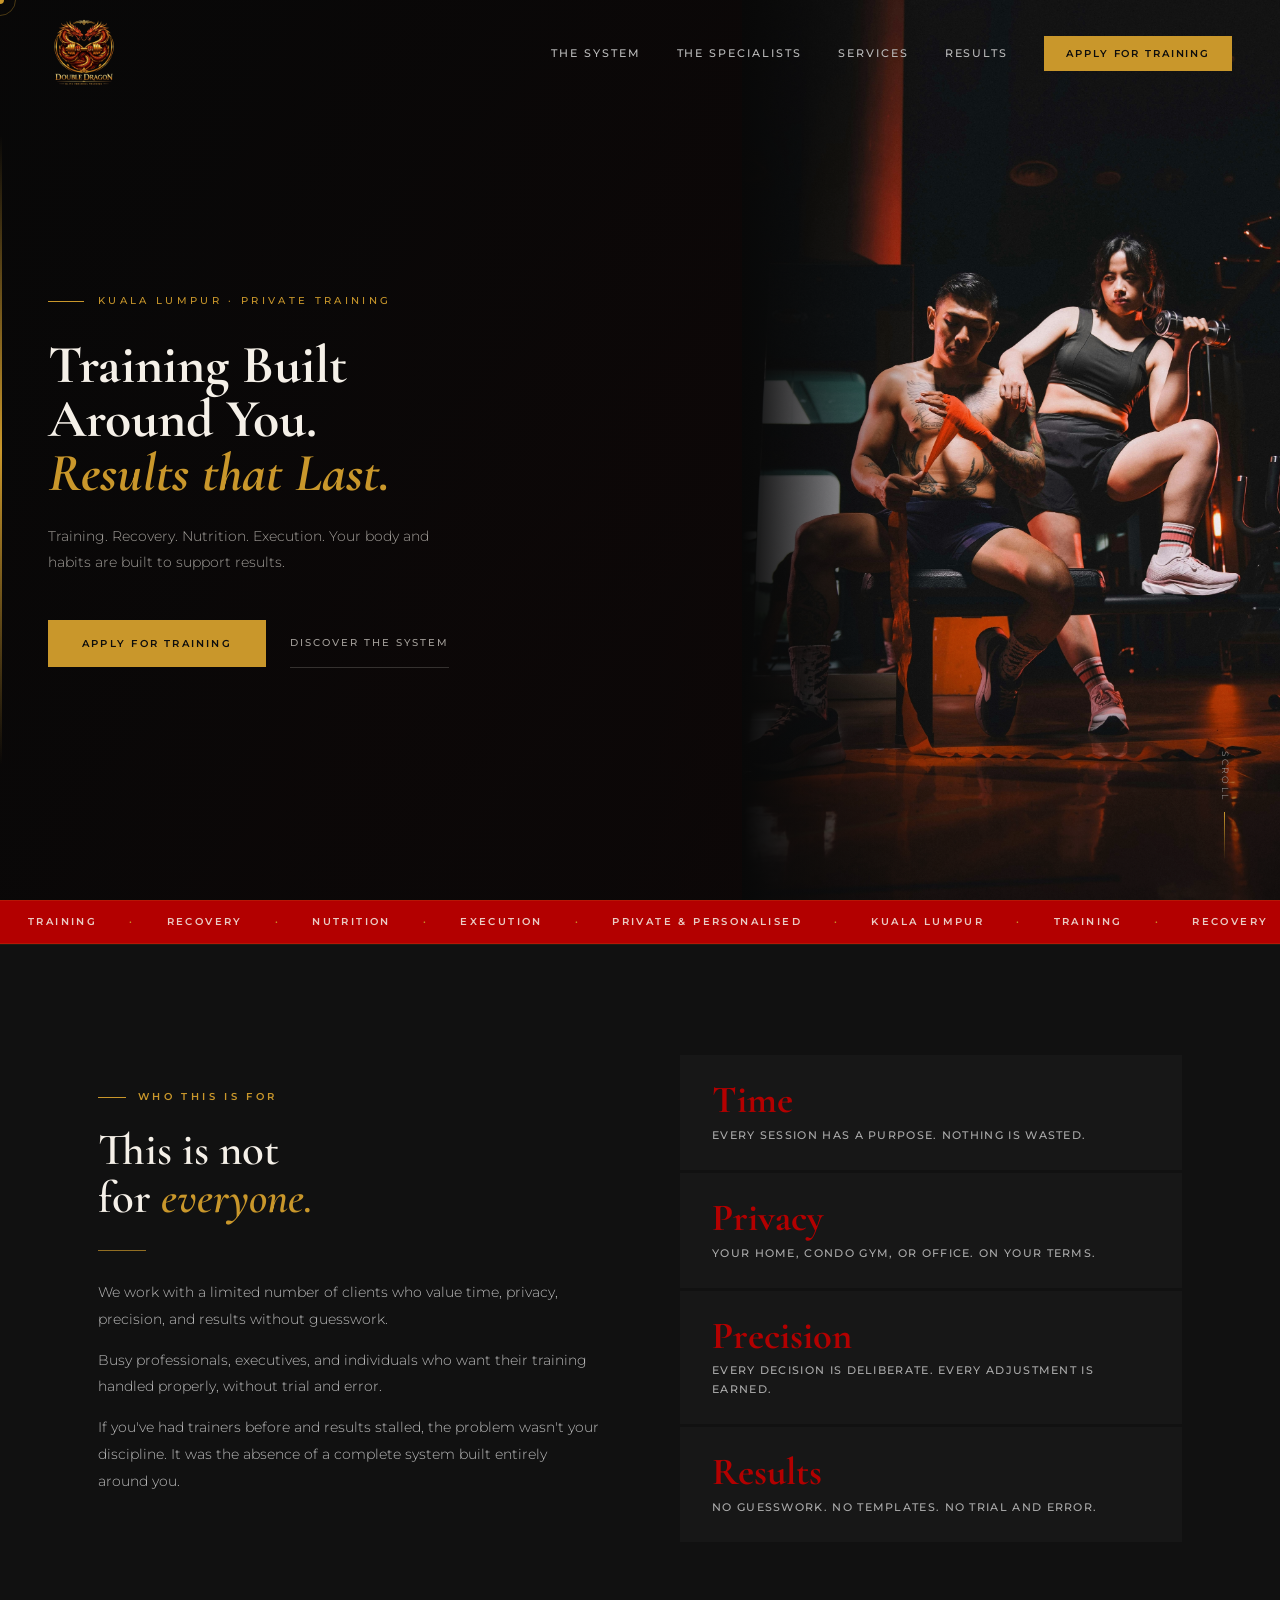
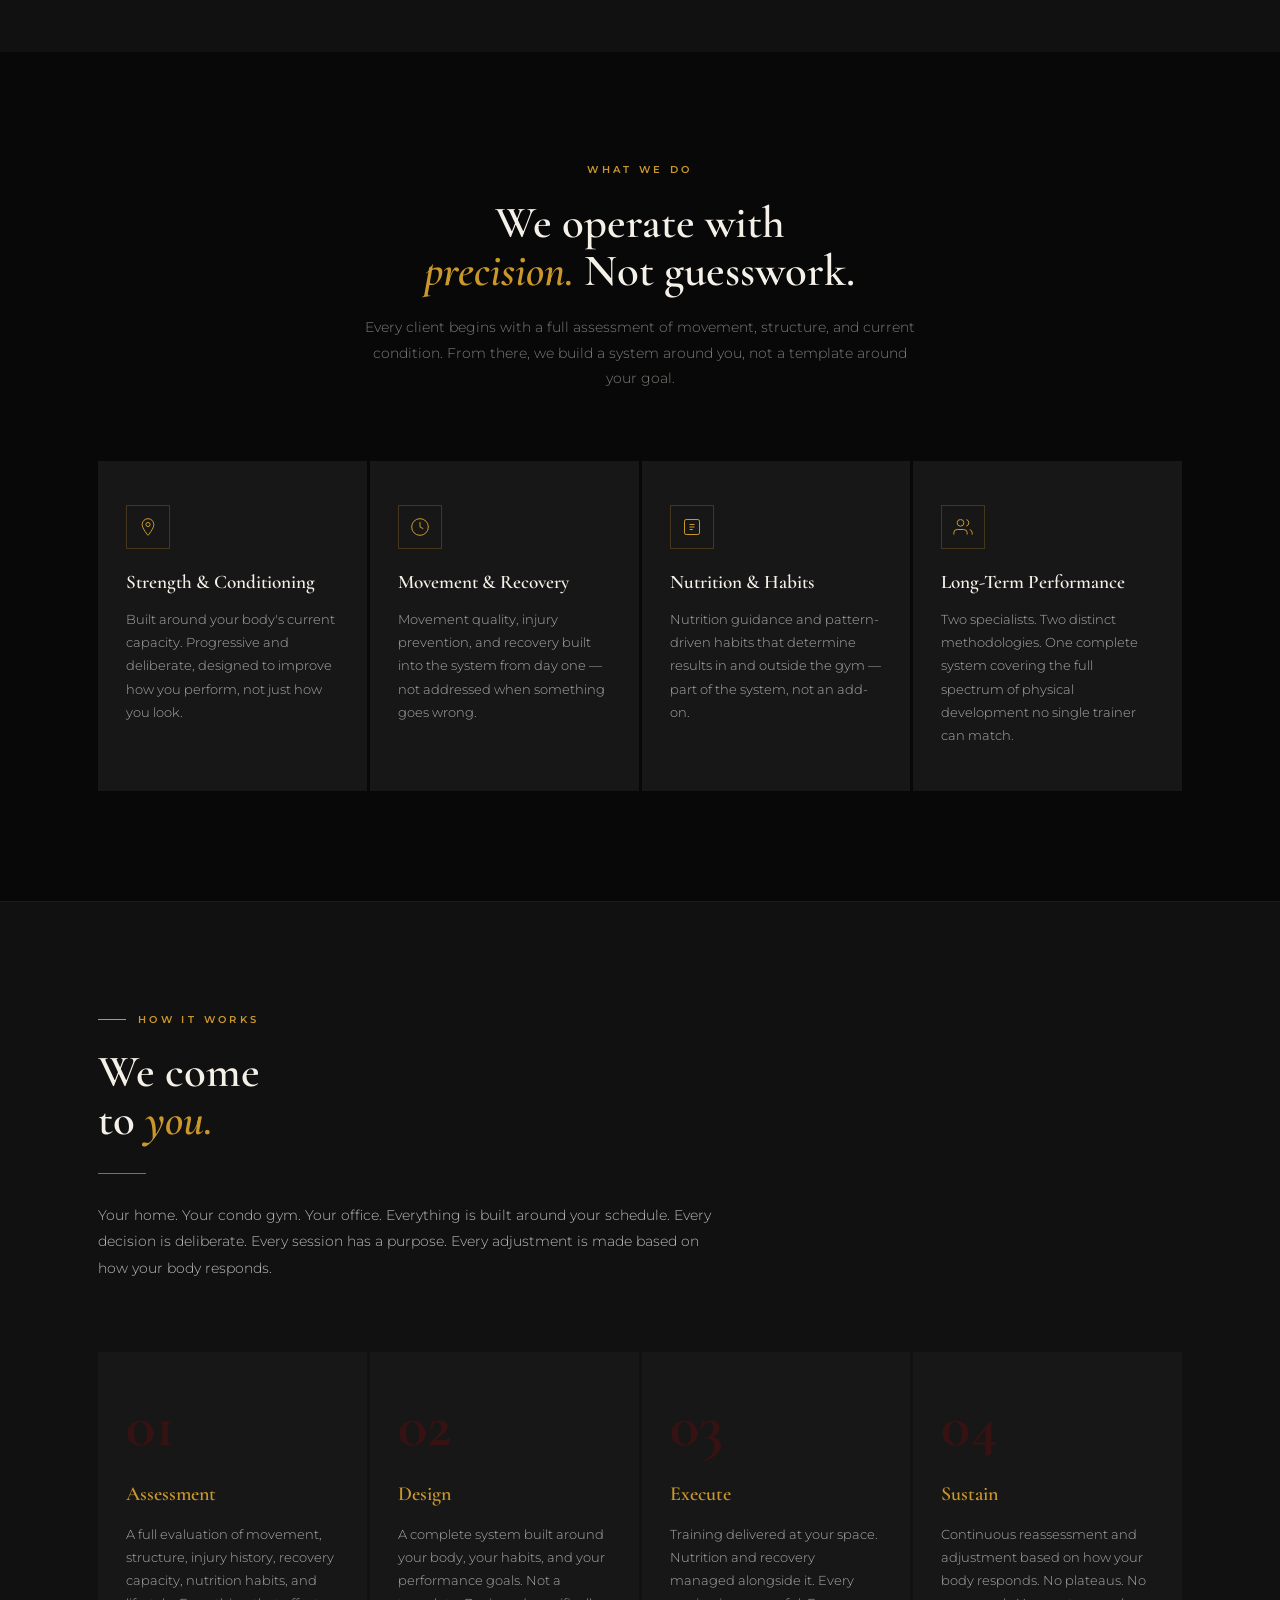
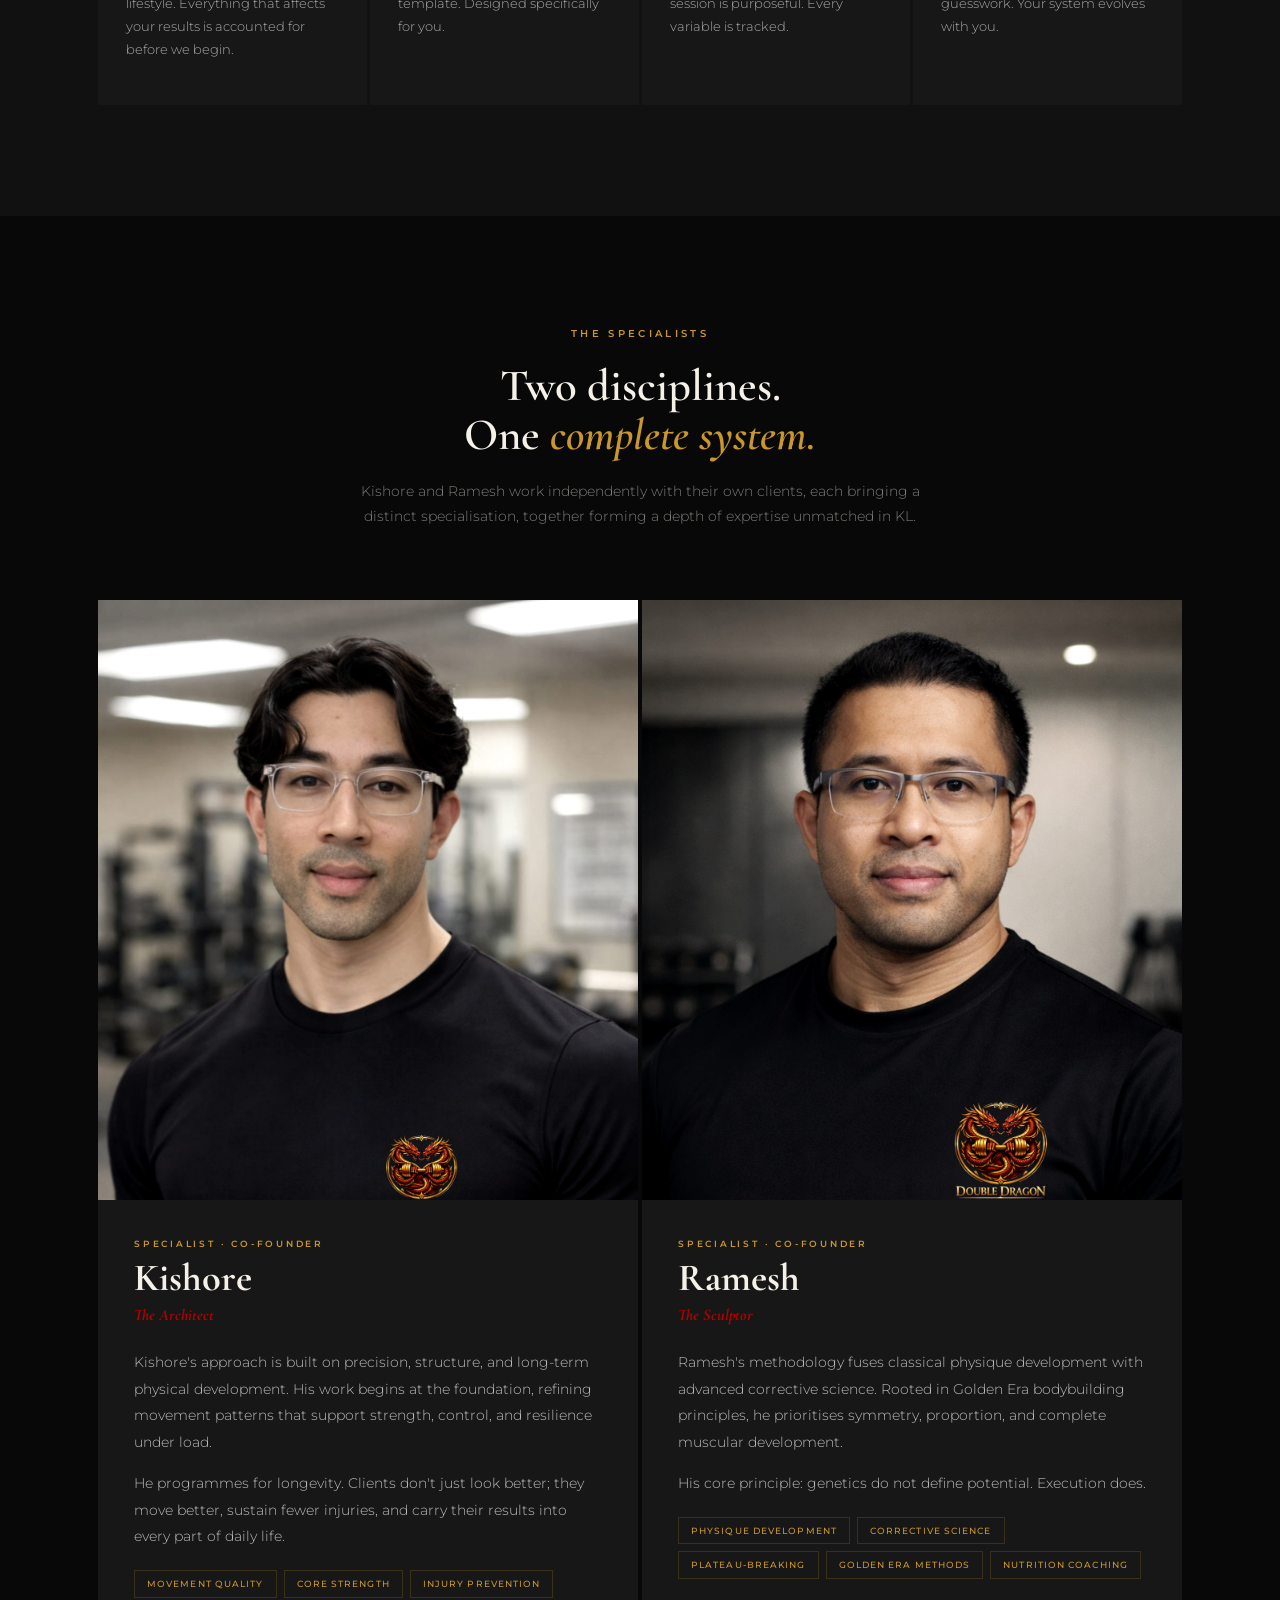
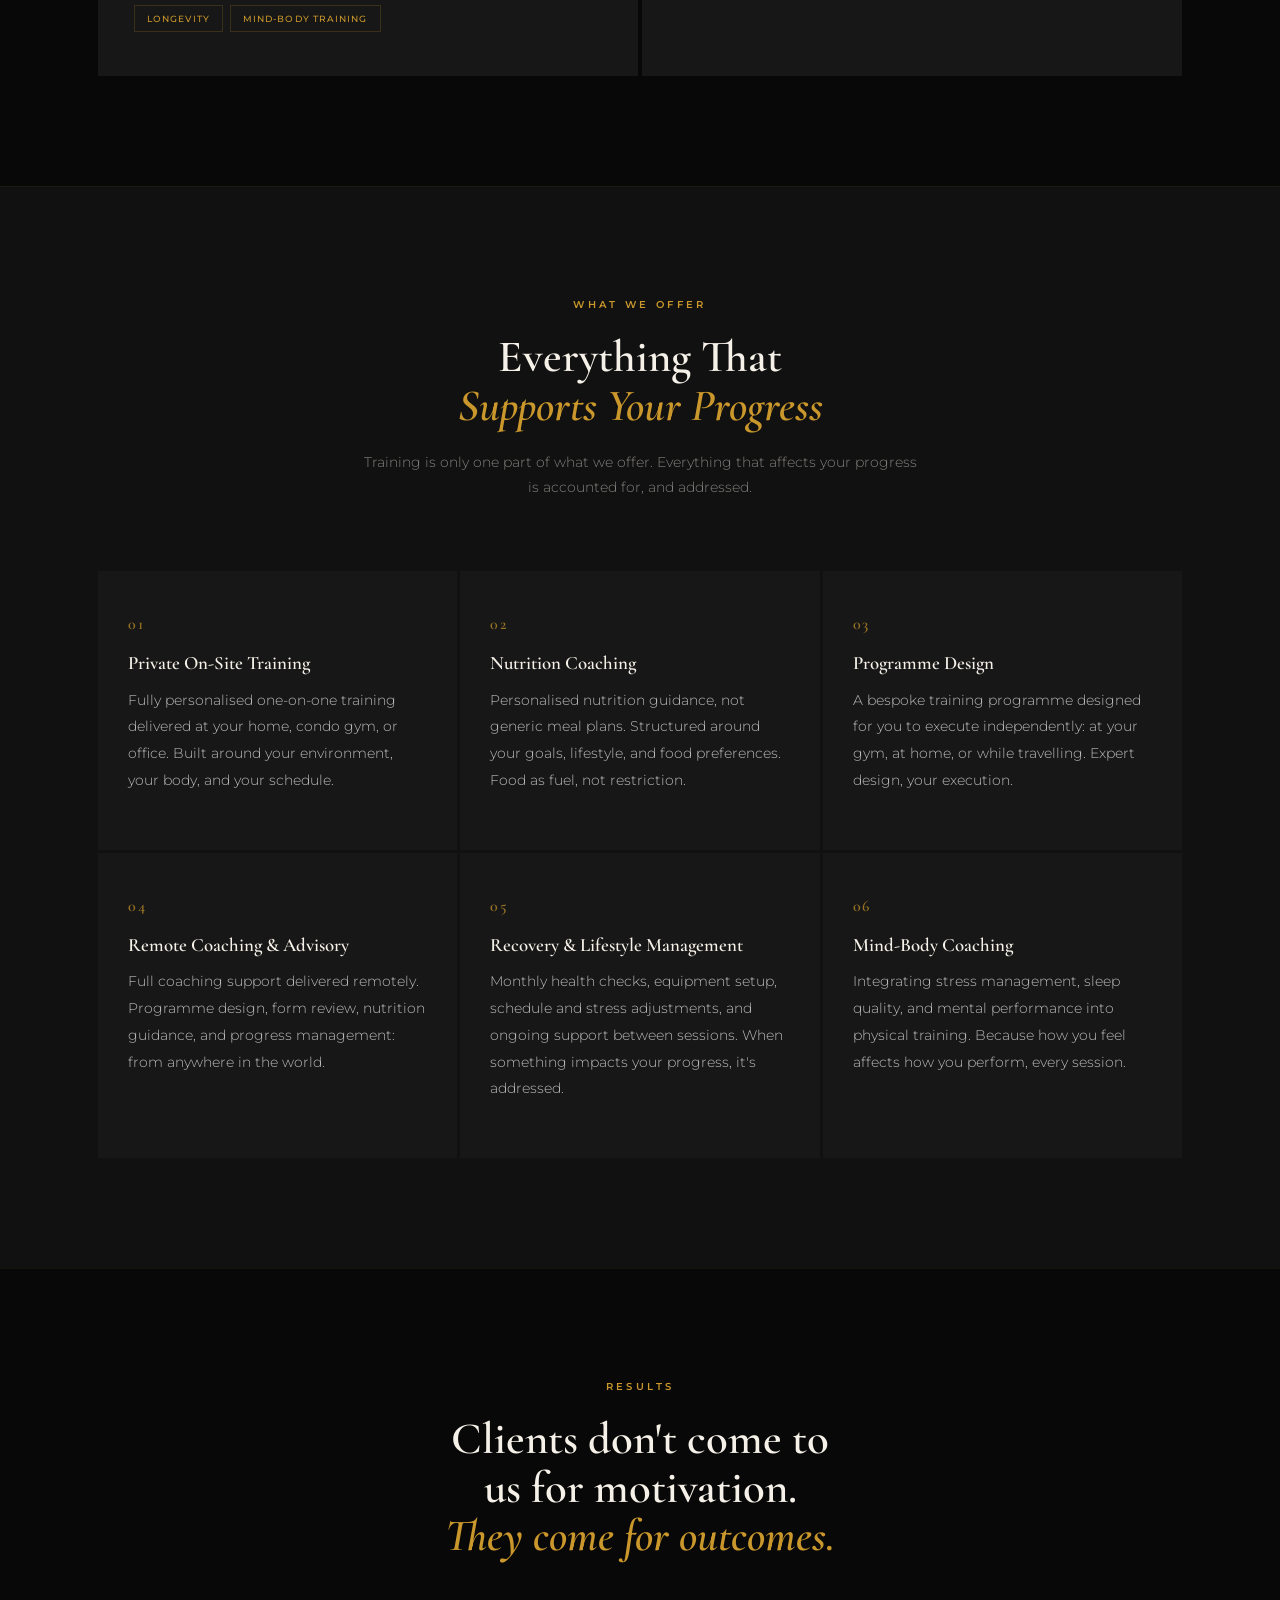
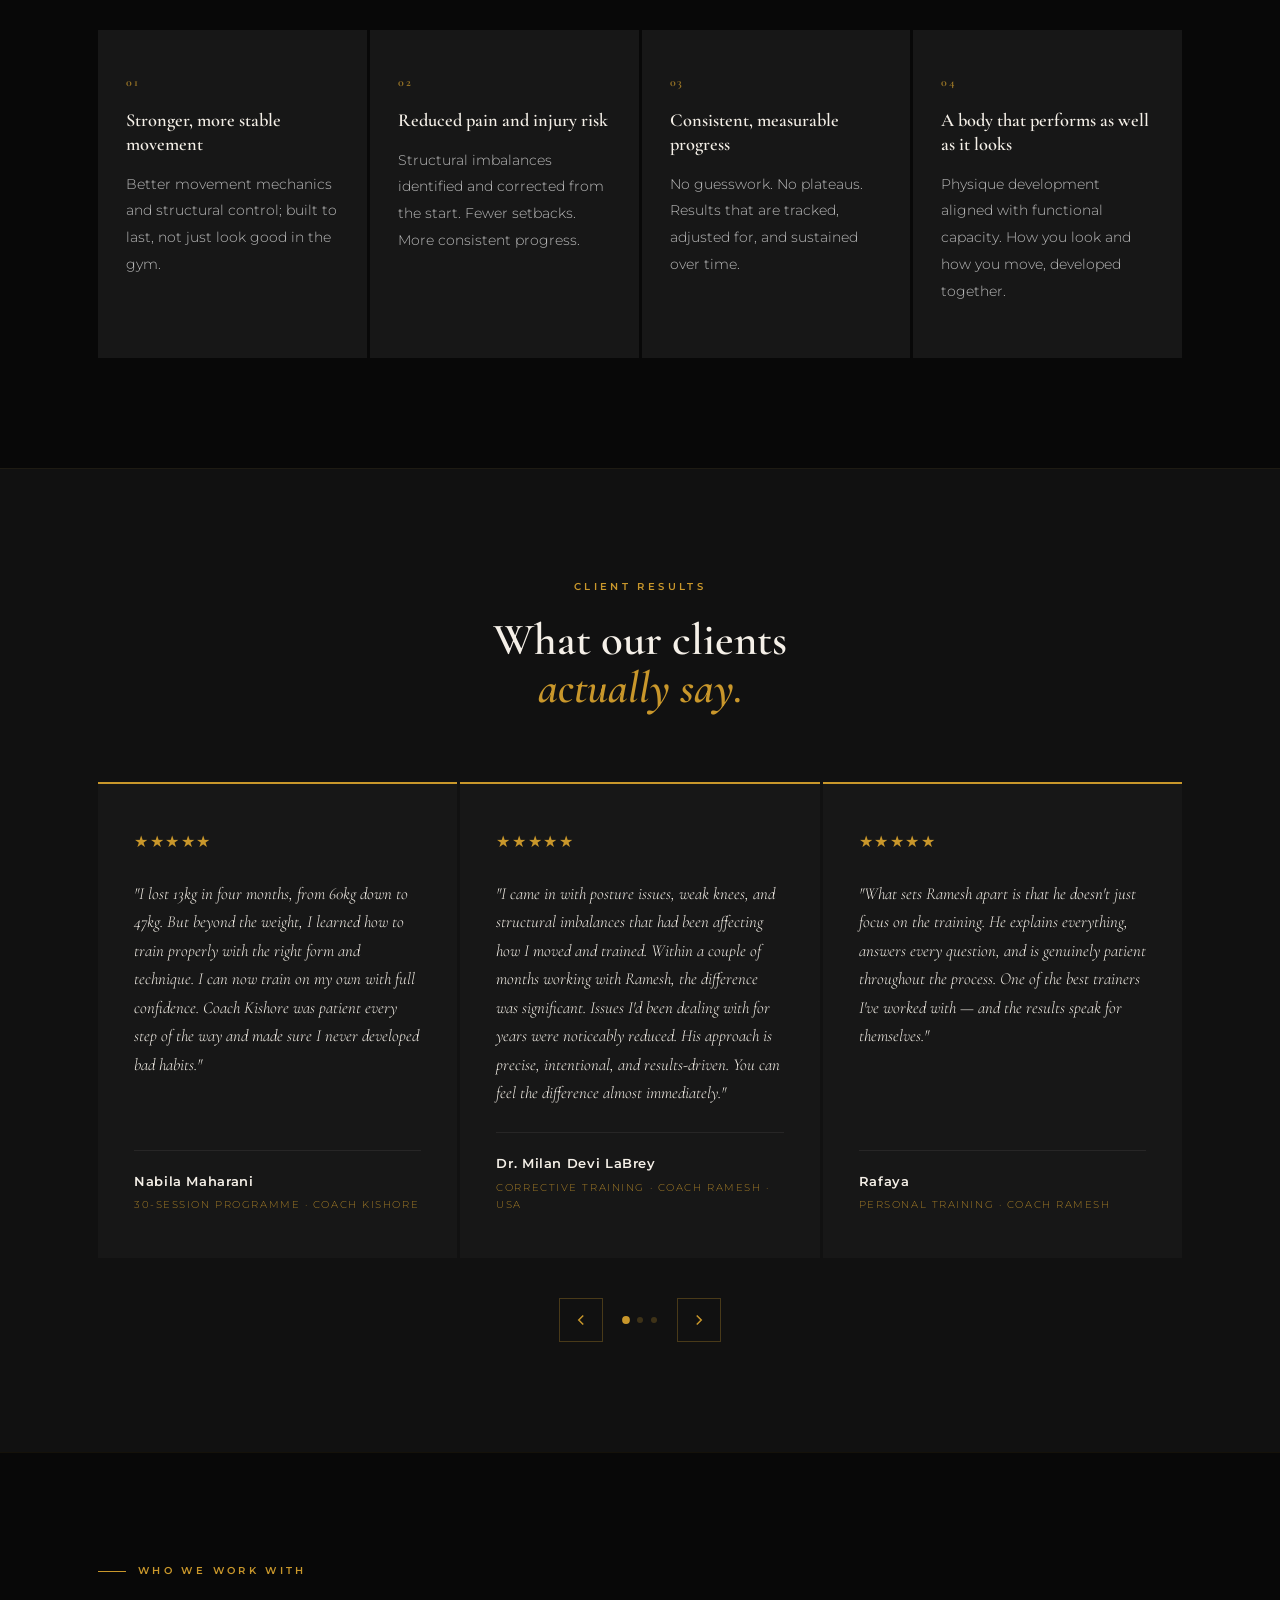
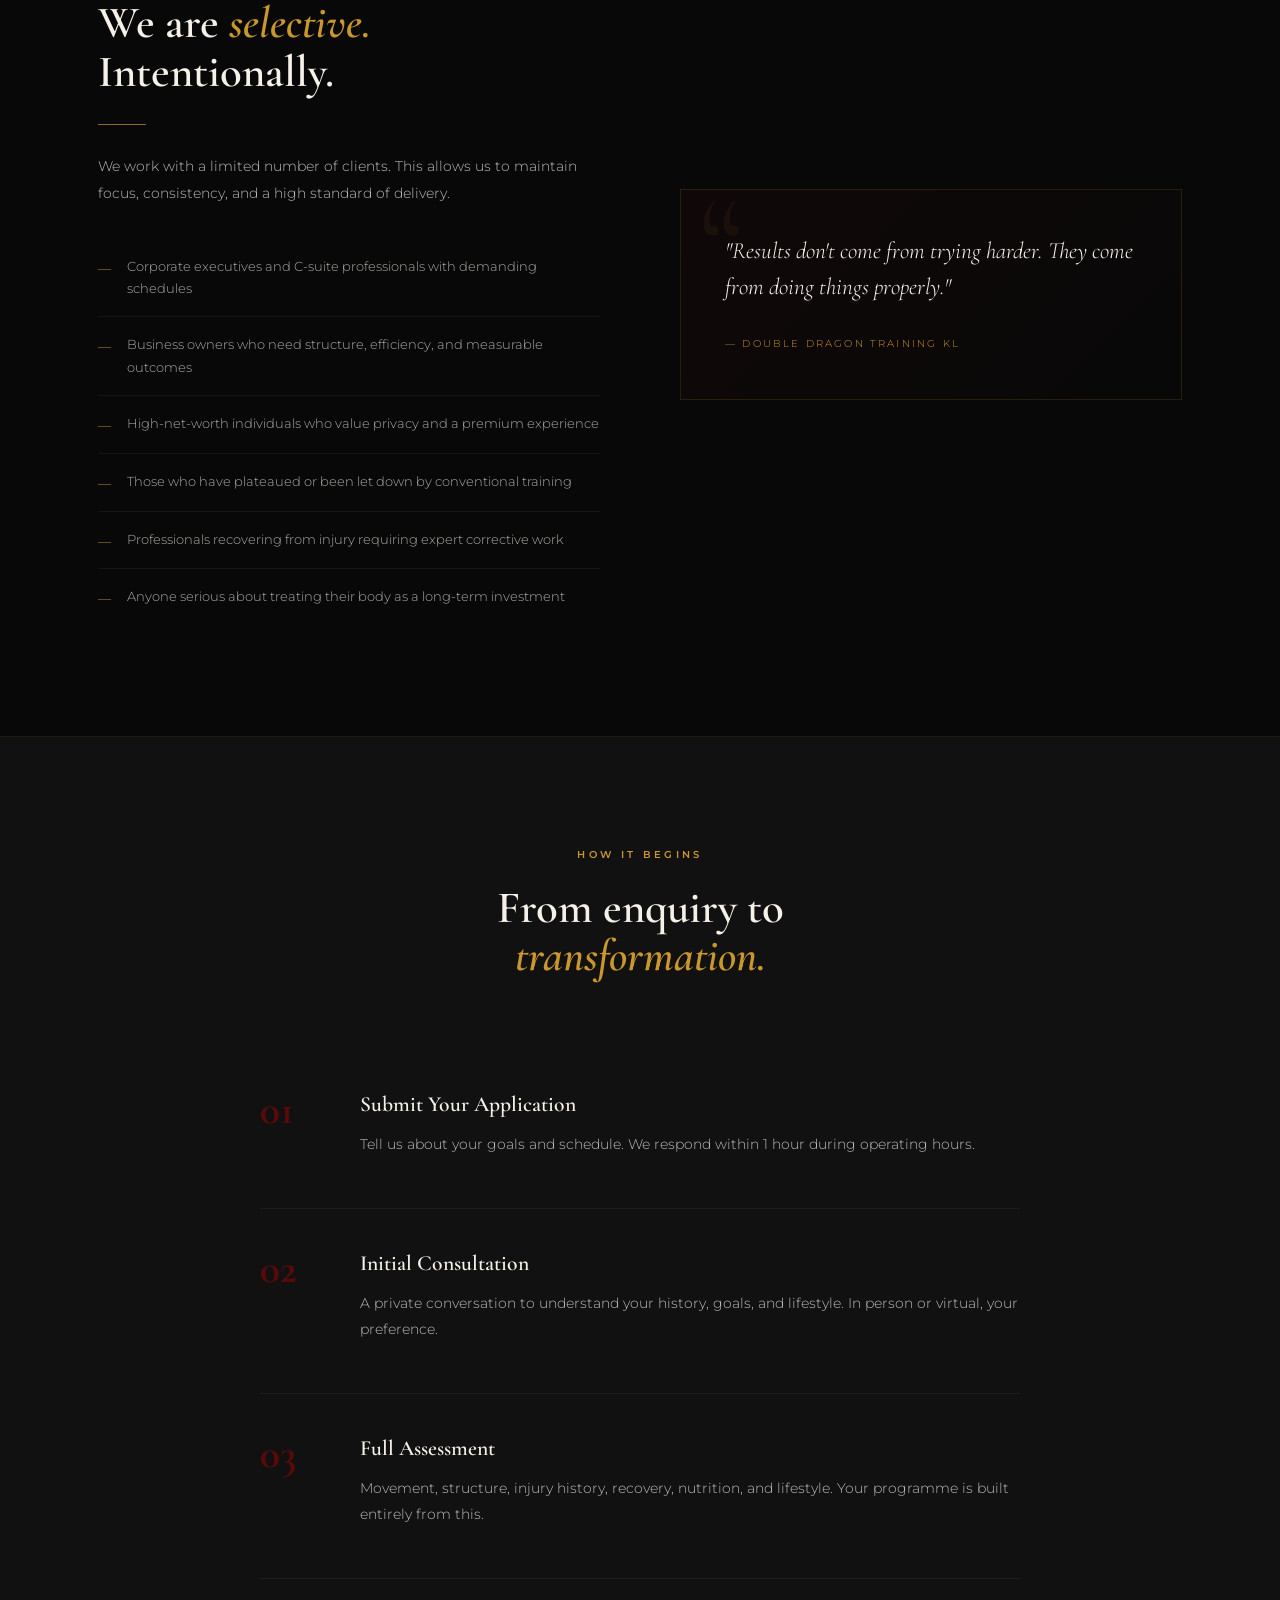
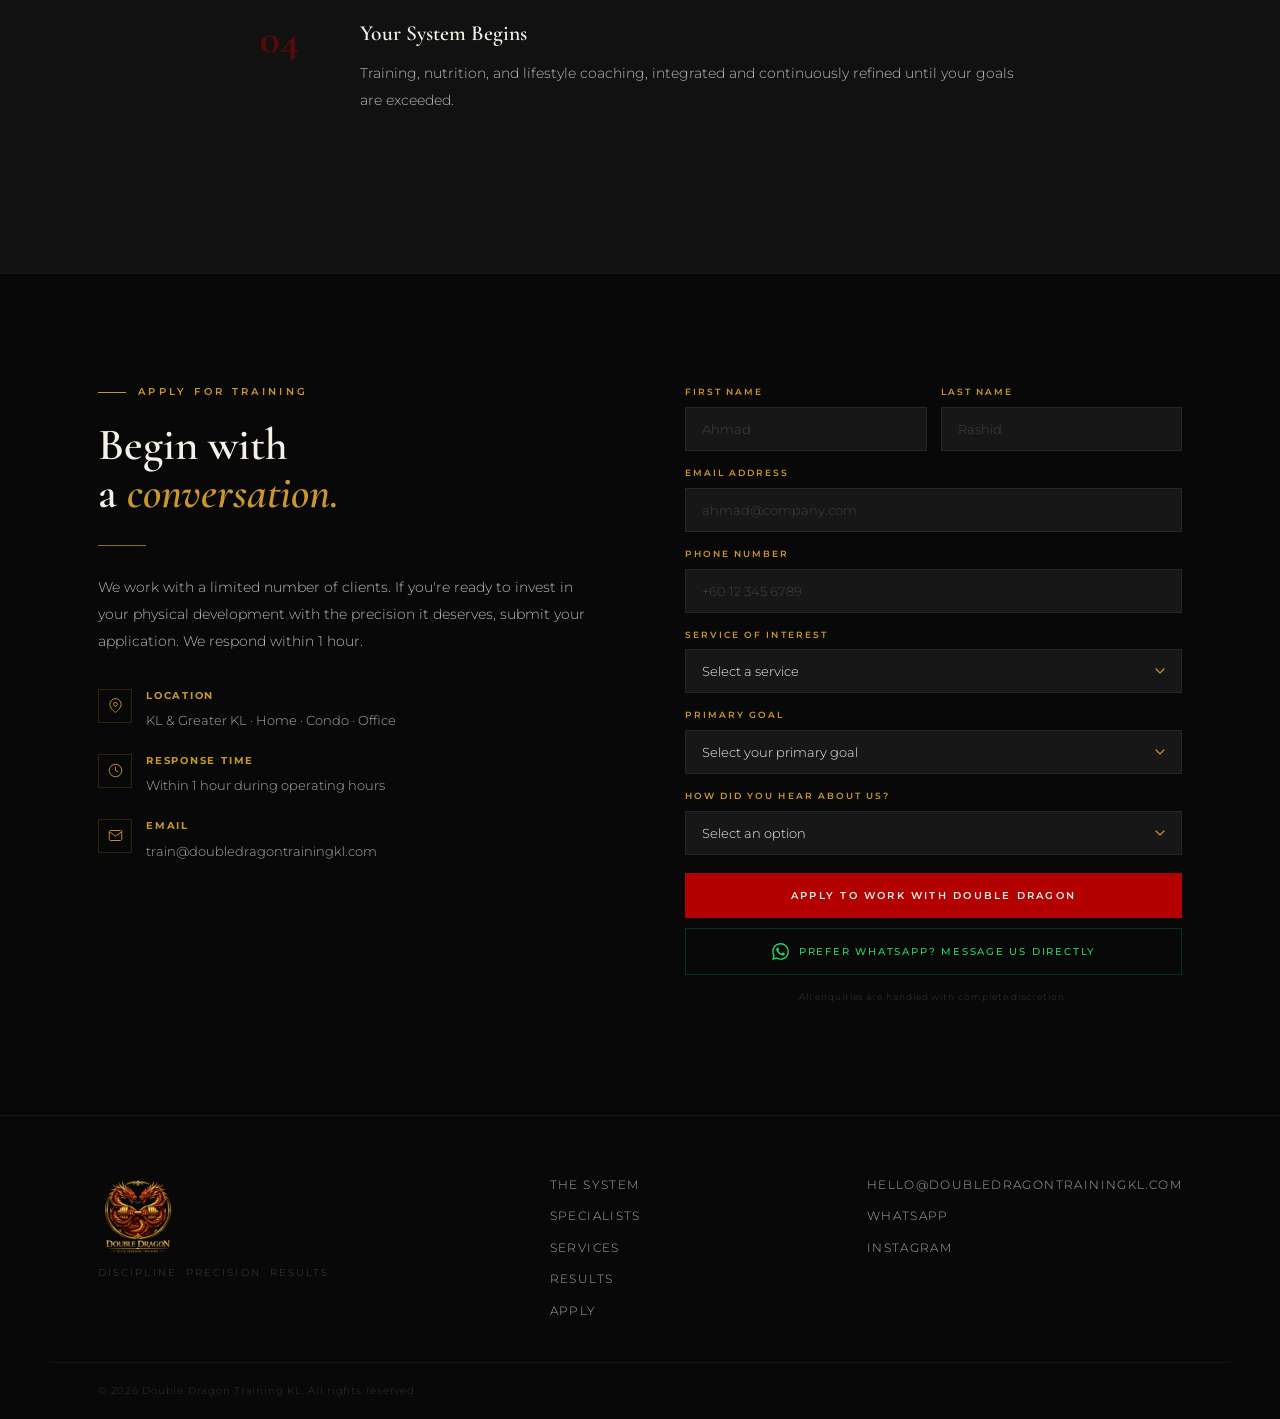
==== commit fe514fcf: "Update index.html" ====
--- a/index.html
+++ b/index.html
@@ -470,7 +470,7 @@
               <div>
                 <strong>Email</strong>
                 <!-- REPLACE with real email -->
-                <span>hello@doubledragontrainingkl.com</span>
+                <span>train@doubledragontrainingkl.com</span>
               </div>
             </div>
           </div>
--- a/css/style.css
+++ b/css/style.css
@@ -508,29 +508,23 @@
   margin-bottom: 14px;
 }
 
-/* TESTIMONIALS — 2 visible, slide on hover */
+/* TESTIMONIALS — slider */
 #testimonials { background: var(--dark2); border-top: 1px solid rgba(201,151,43,.07); }
+.testi-slider { position: relative; }
 .testi-grid {
-  display: flex;
-  overflow: hidden;
+  display: grid;
+  grid-template-columns: repeat(3, 1fr);
   gap: 3px;
-  cursor: grab;
+  transition: transform .5s cubic-bezier(0.25,0.46,0.45,0.94);
 }
 .testi-card {
-  min-width: calc(50% - 2px);
-  flex-shrink: 0;
   padding: 44px 36px;
   background: var(--dark3);
   display: flex;
   flex-direction: column;
   gap: 24px;
-  border-top: 2px solid transparent;
-  transition: border-top-color .3s, background .3s, transform .5s cubic-bezier(0.25,0.46,0.45,0.94);
-}
-.testi-grid:hover .testi-card:first-child {
-  transform: translateX(calc(-100% - 3px));
-}
-.testi-card:hover { border-top-color: var(--gold); background: #141414; }
+  border-top: 2px solid var(--gold);
+}
 .testi-stars { font-size: 1rem; color: var(--gold); letter-spacing: .1em; }
 .testi-quote {
   font-family: var(--serif);
@@ -543,6 +537,42 @@
 .testi-author { border-top: 1px solid rgba(245,240,232,.07); padding-top: 20px; }
 .testi-name { font-size: .8rem; font-weight: 600; color: var(--cream); letter-spacing: .05em; margin-bottom: 4px; }
 .testi-detail { font-size: .65rem; letter-spacing: .15em; text-transform: uppercase; color: var(--gold); opacity: .8; }
+
+/* Slider controls */
+.testi-controls {
+  display: flex;
+  align-items: center;
+  justify-content: center;
+  gap: 20px;
+  margin-top: 40px;
+}
+.testi-btn {
+  width: 44px; height: 44px;
+  border: 1px solid rgba(201,151,43,.3);
+  background: none;
+  color: var(--gold);
+  display: flex; align-items: center; justify-content: center;
+  cursor: pointer;
+  transition: background .3s, border-color .3s;
+  flex-shrink: 0;
+}
+.testi-btn:hover { background: rgba(201,151,43,.08); border-color: var(--gold); }
+.testi-btn svg { width: 18px; height: 18px; stroke: var(--gold); fill: none; stroke-width: 2; }
+.testi-dots { display: flex; gap: 8px; }
+.testi-dot {
+  width: 6px; height: 6px;
+  border-radius: 50%;
+  background: rgba(201,151,43,.25);
+  cursor: pointer;
+  transition: background .3s, transform .3s;
+  border: none;
+  padding: 0;
+}
+.testi-dot.active { background: var(--gold); transform: scale(1.3); }
+
+@media (max-width: 860px) {
+  .testi-grid { grid-template-columns: 1fr; }
+}
 
 /* WHO */
 #who { background: var(--black); border-top: 1px solid rgba(201,151,43,.07); }
@@ -703,9 +733,6 @@
   .hero-content { max-width: 58%; }
 }
 @media (max-width: 860px) {
-  .testi-grid { flex-direction: column; overflow: visible; }
-  .testi-card { min-width: 100%; }
-  .testi-grid:hover .testi-card:first-child { transform: none; }
   .inner { padding: 72px 24px; }
   #navbar { padding: 14px 24px; }
   #navbar.scrolled { padding: 10px 24px; }
@@ -737,22 +764,3 @@
   .hero-title { font-size: 2.2rem; }
   .heading { font-size: 2rem; }
 }
-
-/* TRAINER WHATSAPP BUTTON */
-.trainer-wa {
-  display: flex;
-  align-items: center;
-  gap: 10px;
-  margin: 20px 36px 36px;
-  padding: 13px 20px;
-  border: 1px solid rgba(37,211,102,.2);
-  color: #25D366;
-  font-size: .62rem;
-  font-weight: 500;
-  letter-spacing: .18em;
-  text-transform: uppercase;
-  text-decoration: none;
-  transition: background .3s, border-color .3s;
-}
-.trainer-wa:hover { background: rgba(37,211,102,.06); border-color: rgba(37,211,102,.45); }
-.trainer-wa svg { width: 16px; height: 16px; fill: #25D366; flex-shrink: 0; }
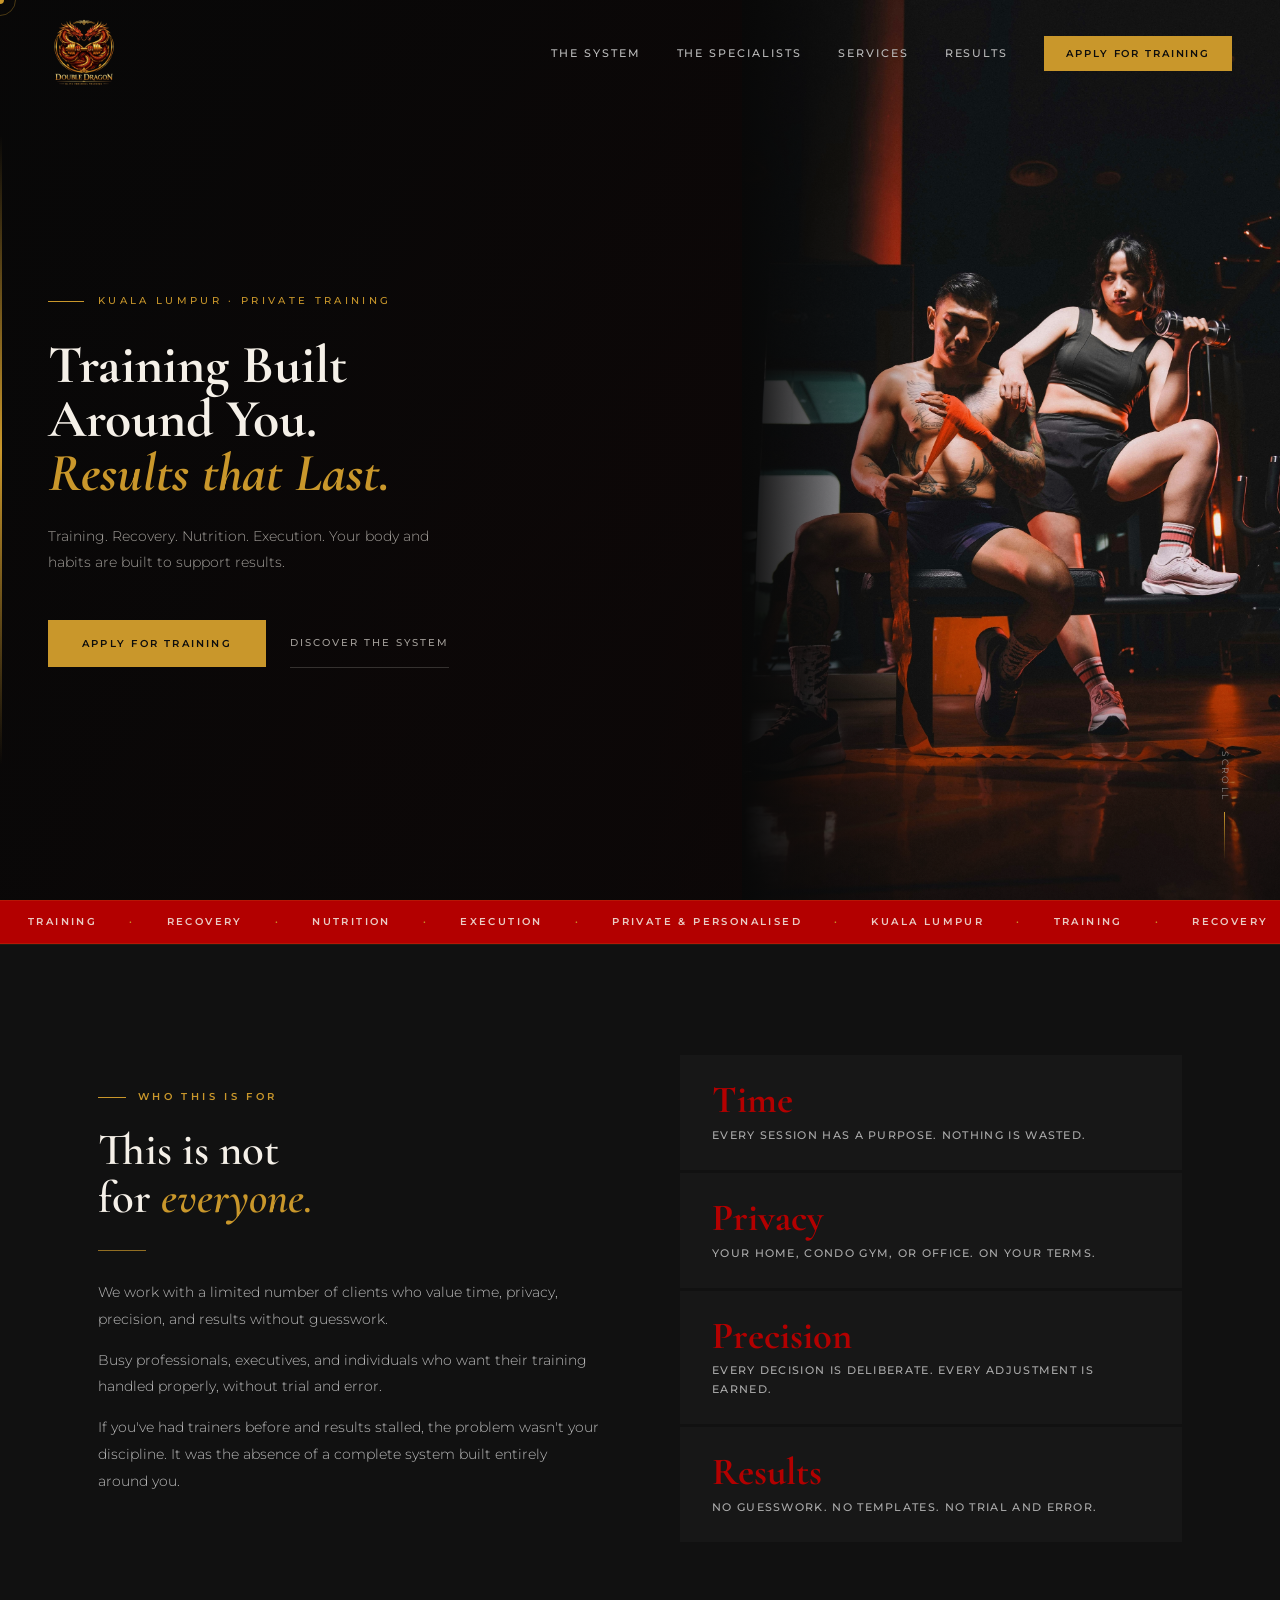
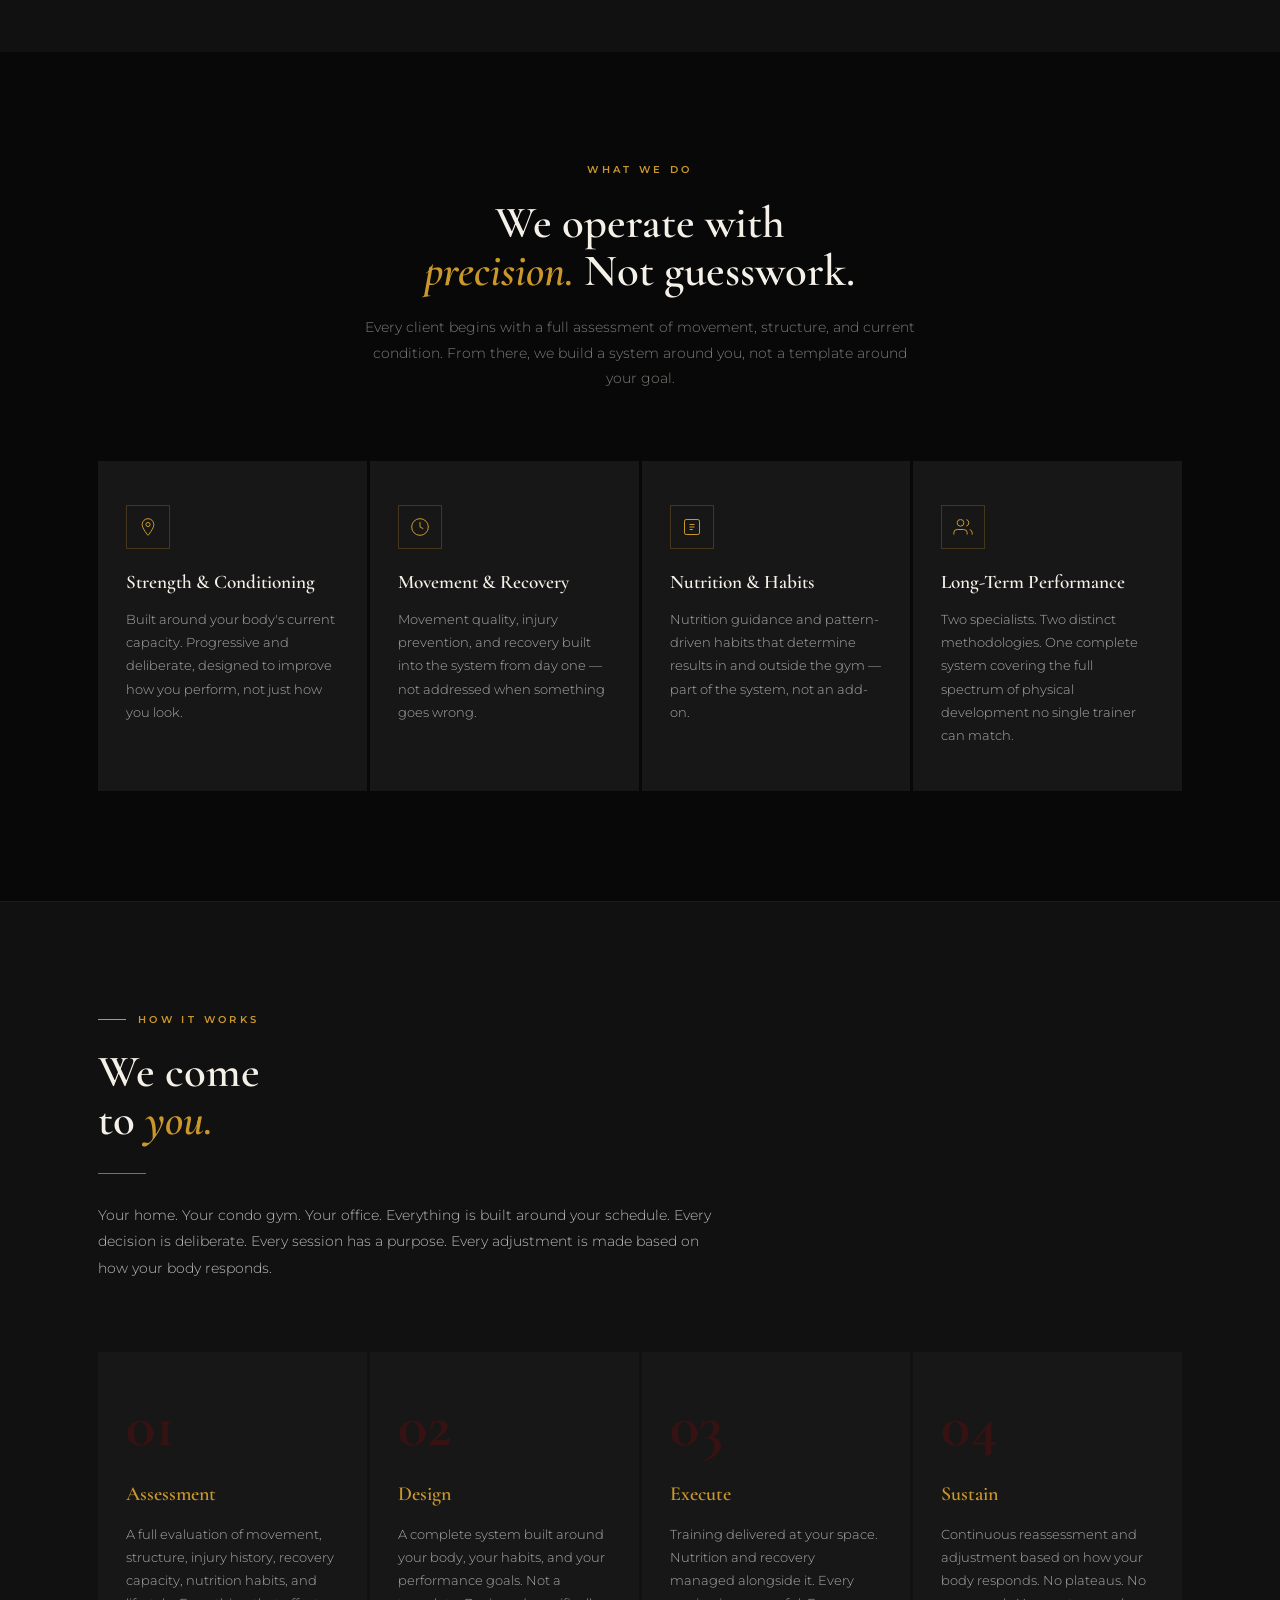
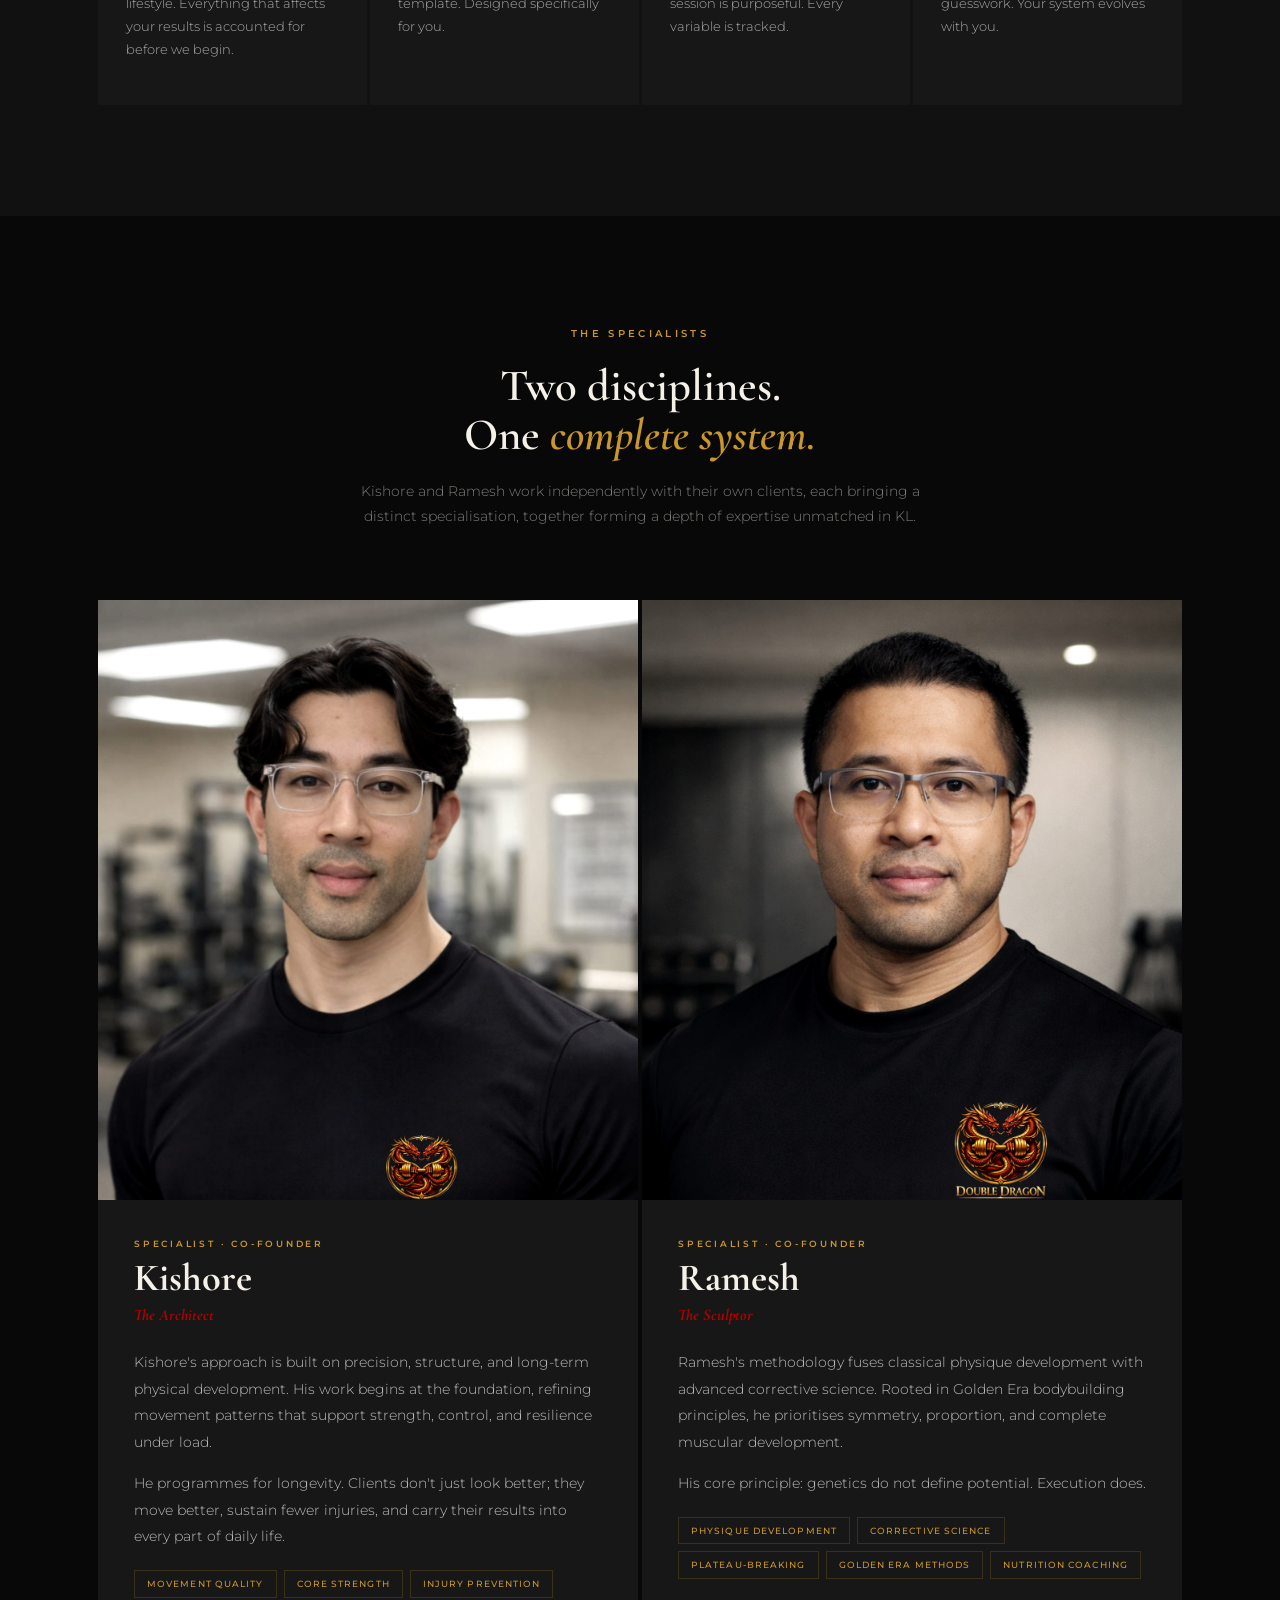
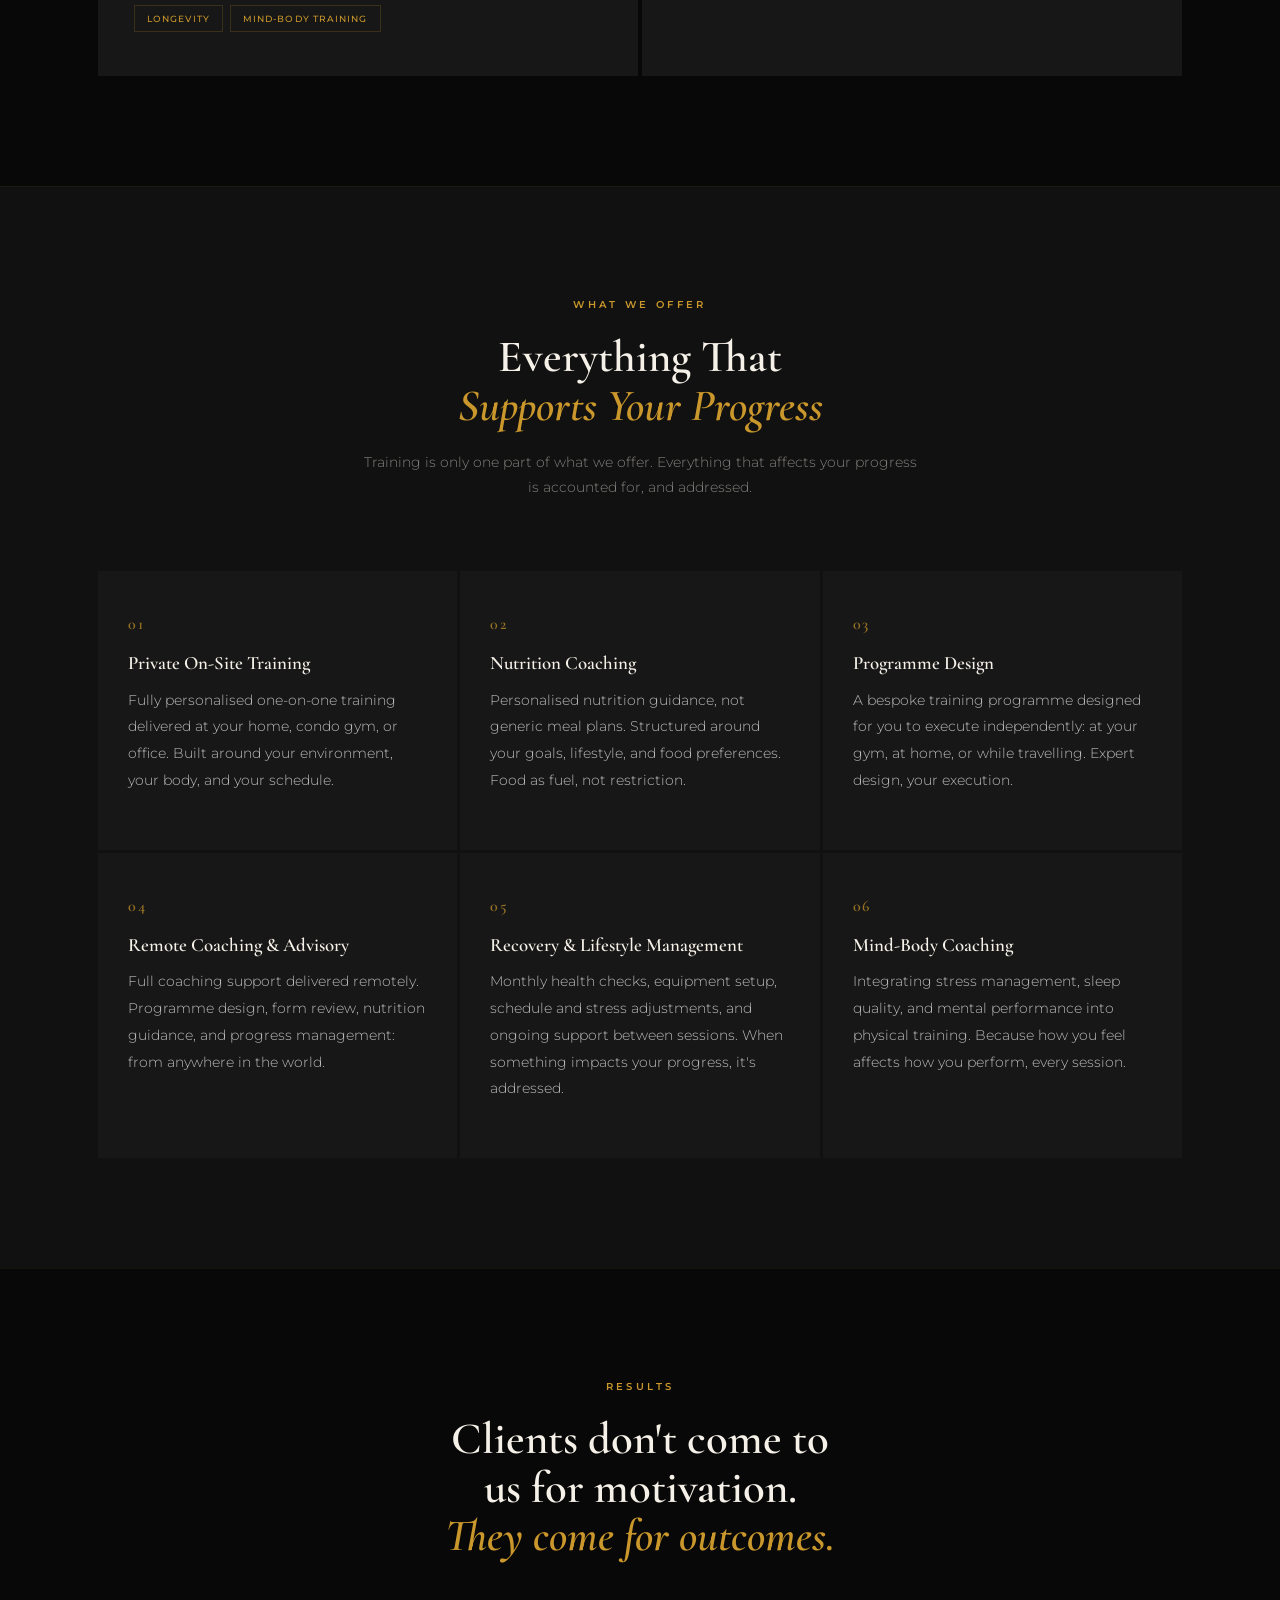
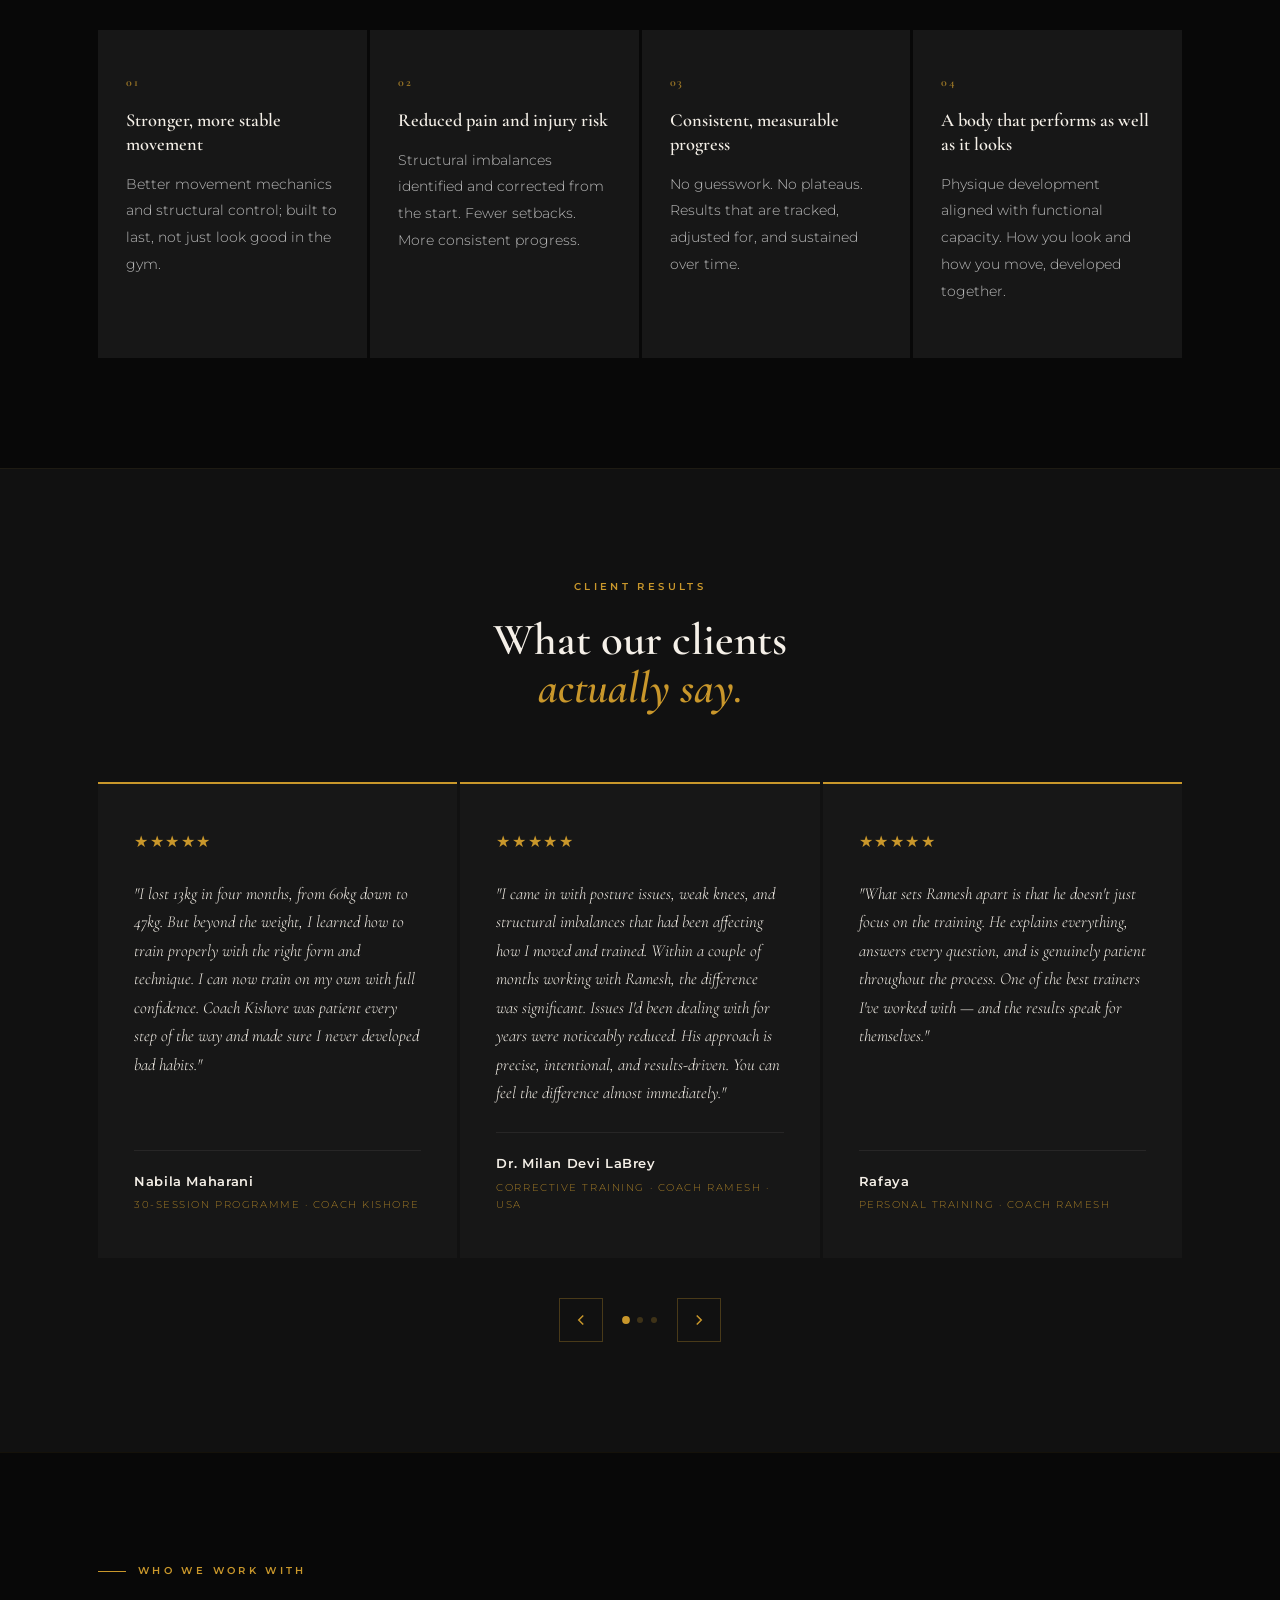
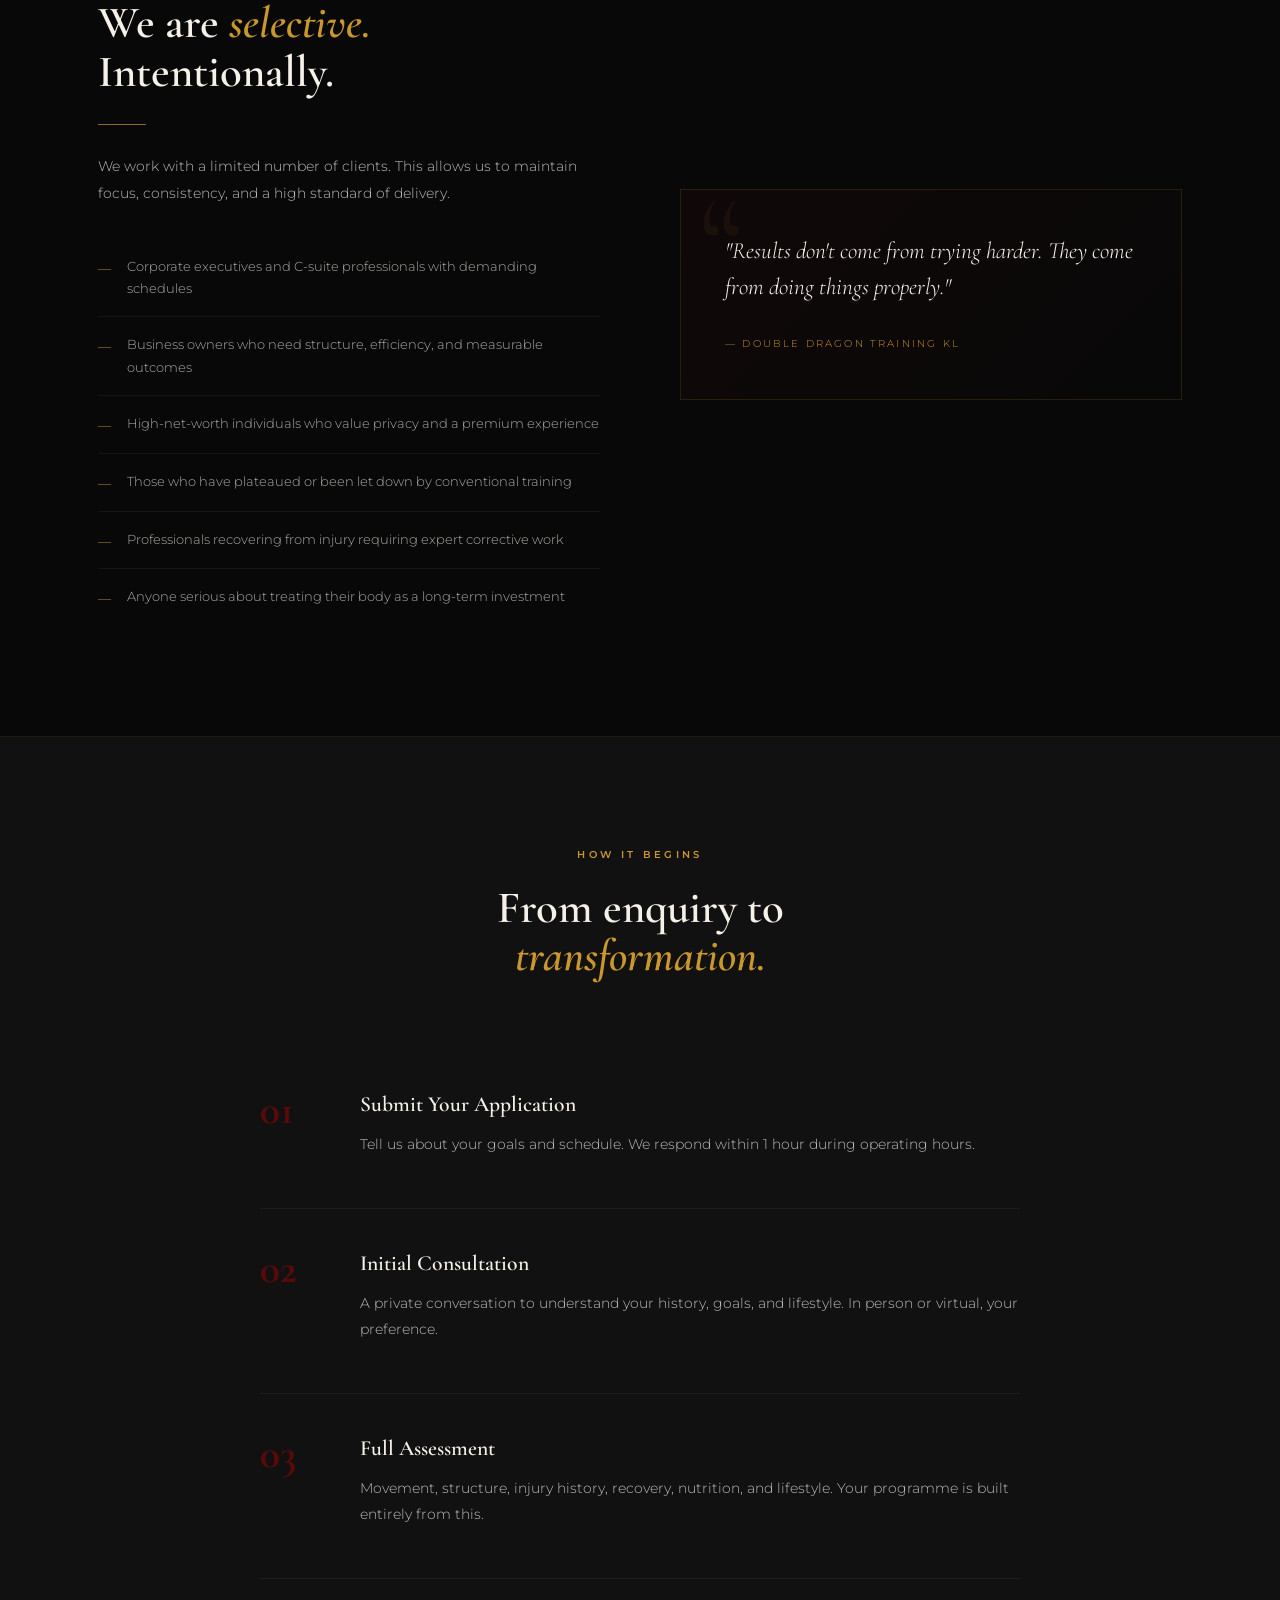
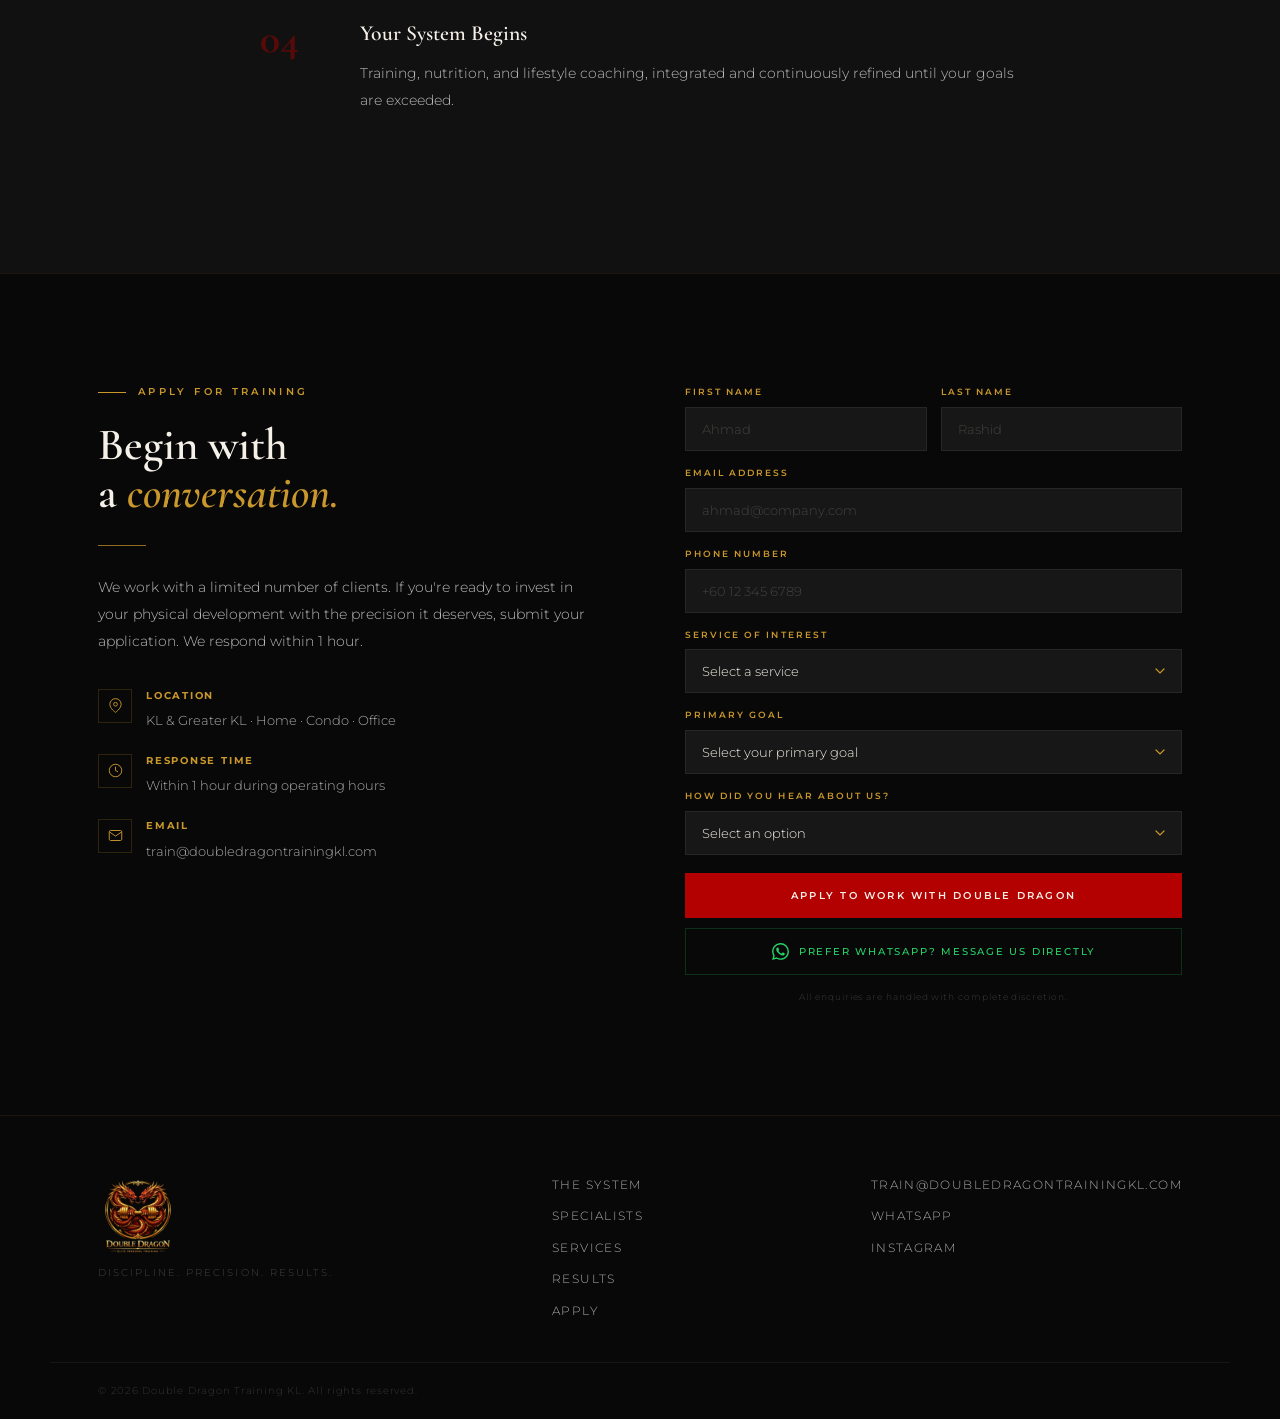
==== commit 50f53557: "Update index.html" ====
--- a/index.html
+++ b/index.html
@@ -562,7 +562,7 @@
       </nav>
       <div class="footer-contact">
         <!-- REPLACE with real details -->
-        <a href="mailto:hello@doubledragontrainingkl.com">hello@doubledragontrainingkl.com</a>
+        <a href="mailto:train@doubledragontrainingkl.com">train@doubledragontrainingkl.com</a>
         <a href="https://wa.me/60123456789" target="_blank">WhatsApp</a>
         <a href="https://instagram.com/doubledragonkl" target="_blank">Instagram</a>
       </div>
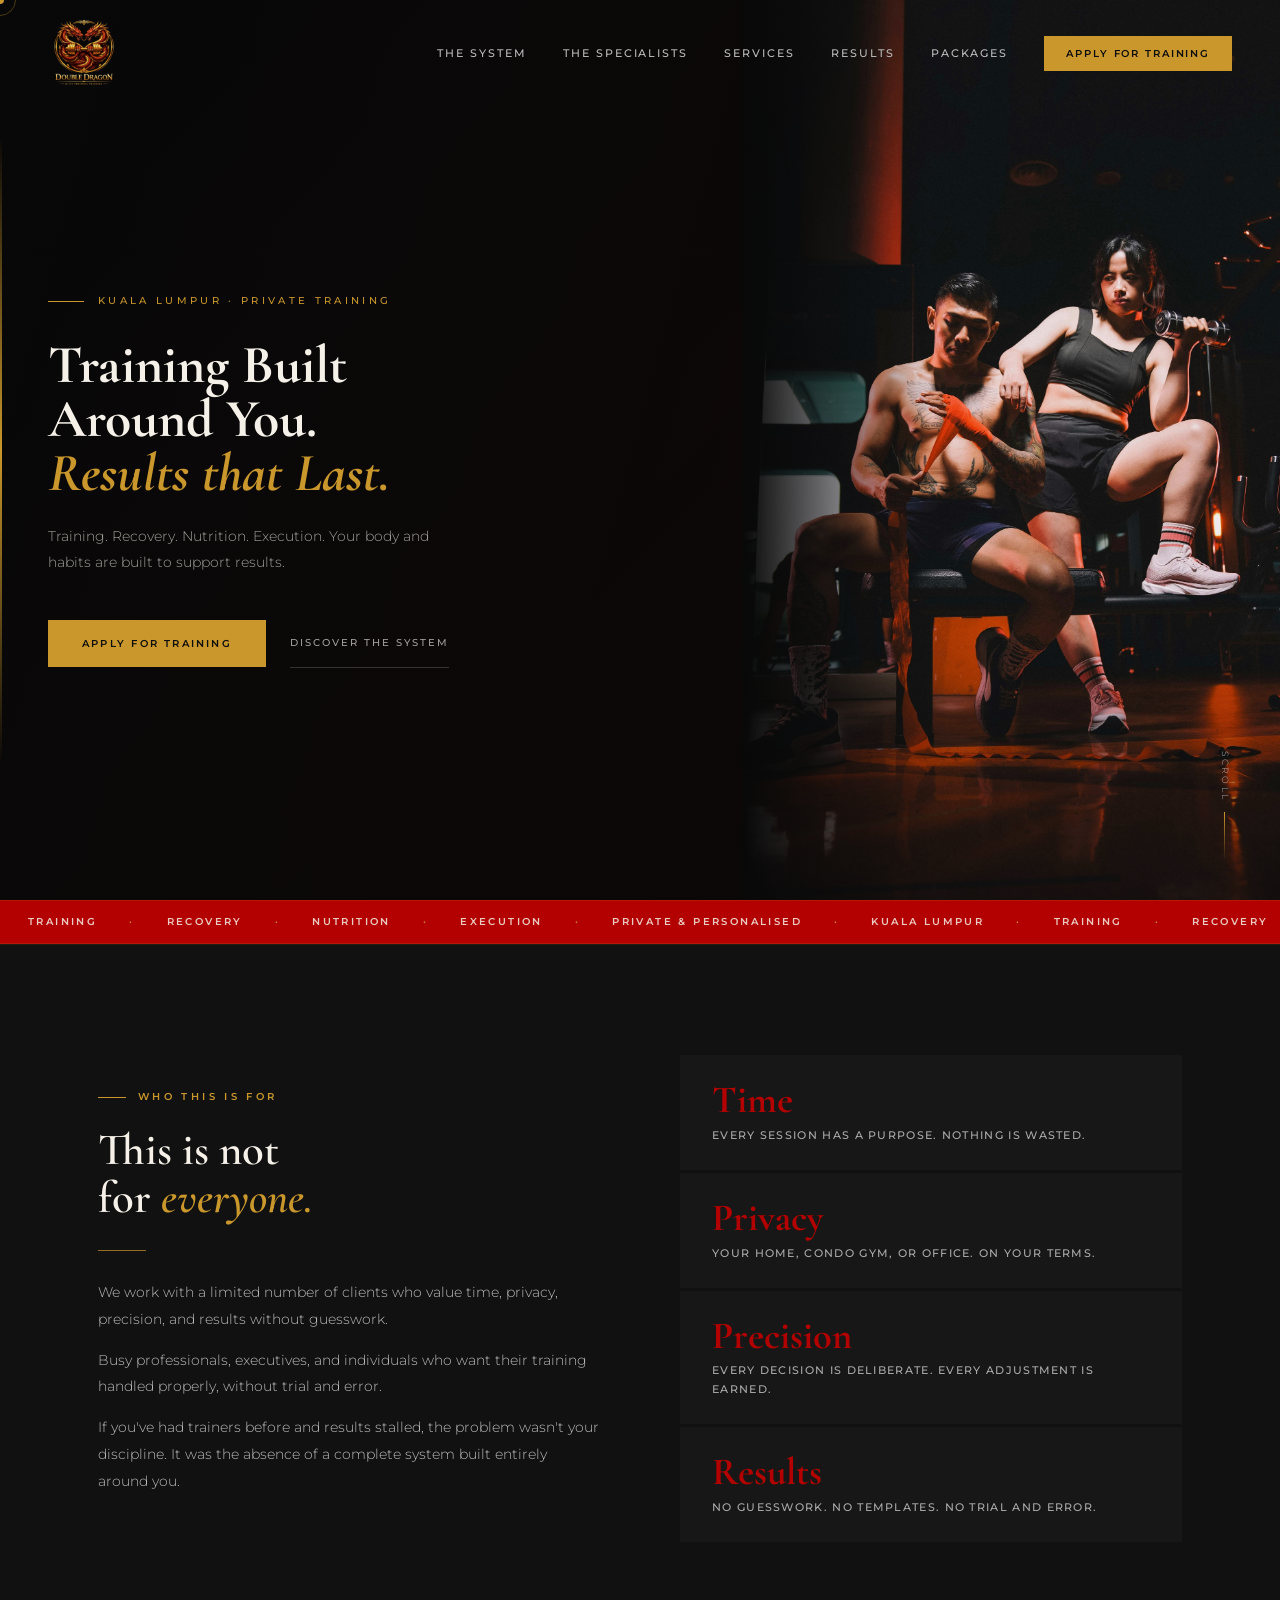
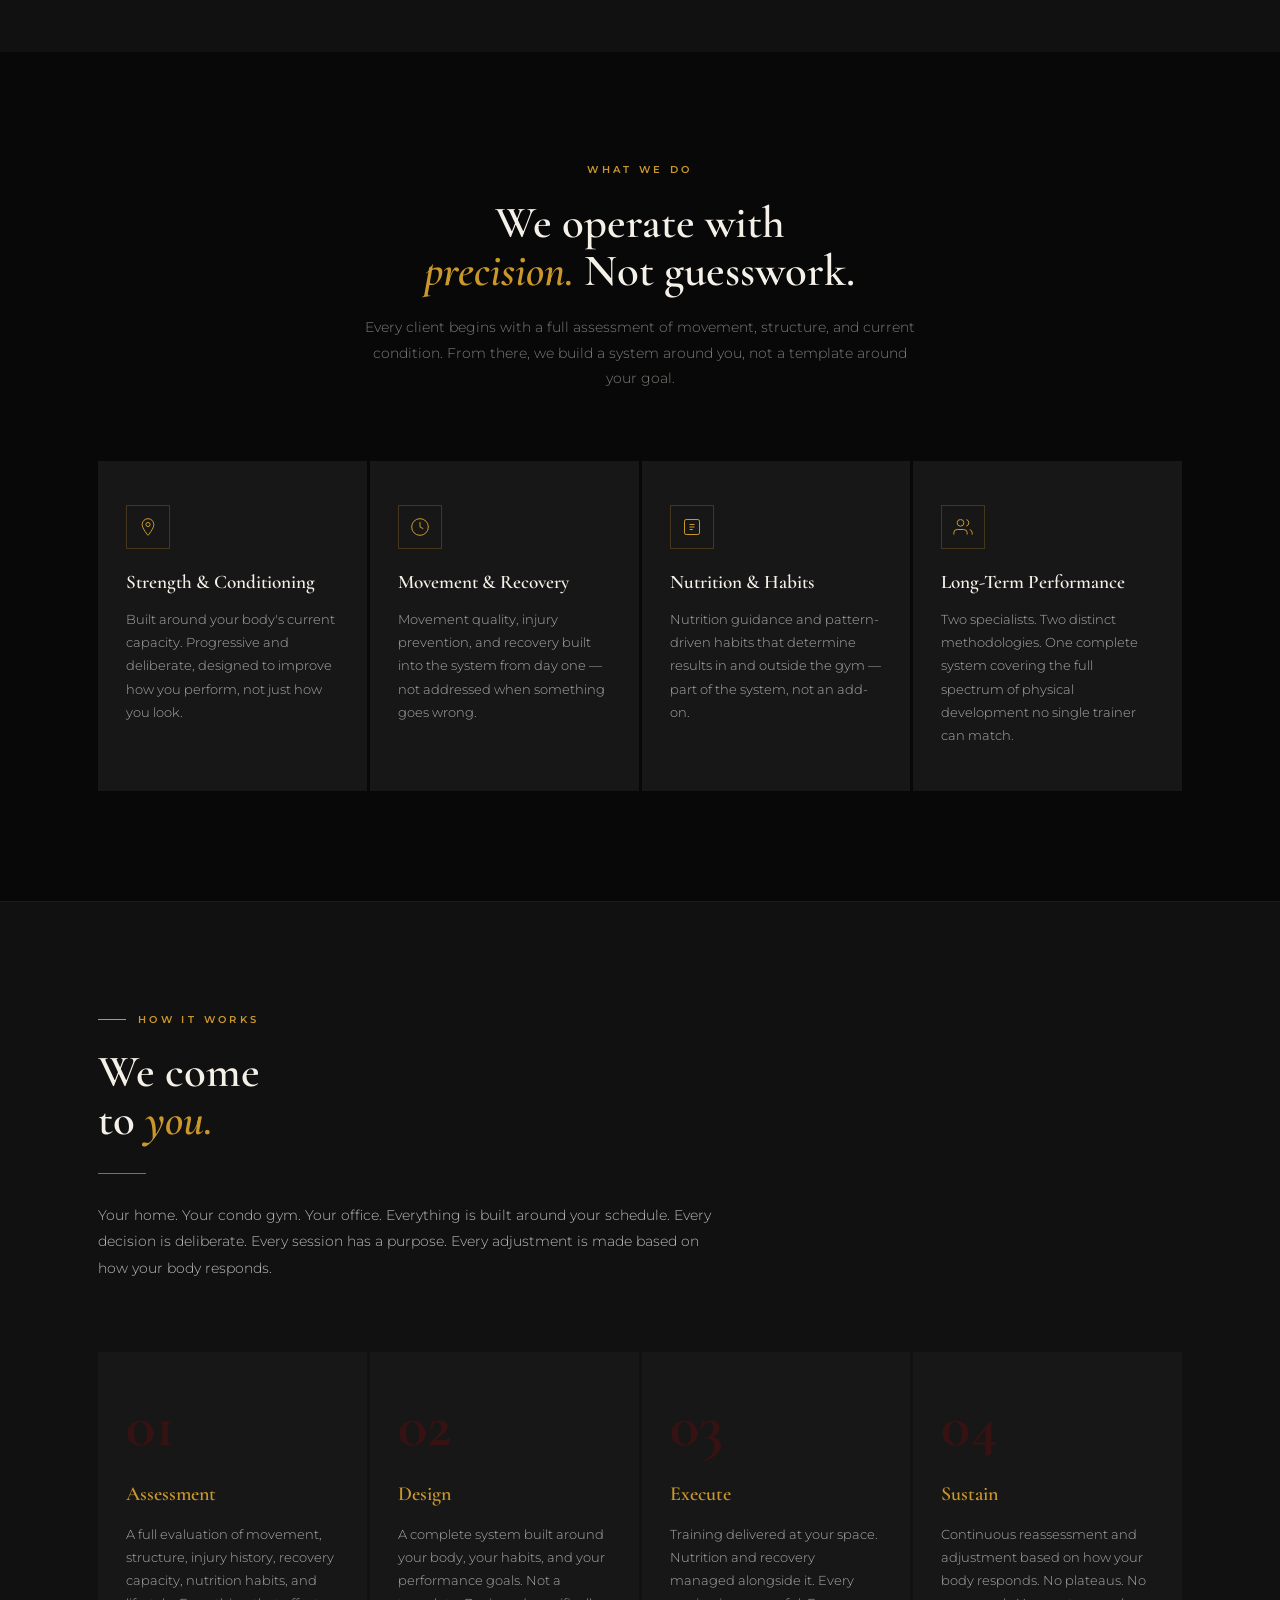
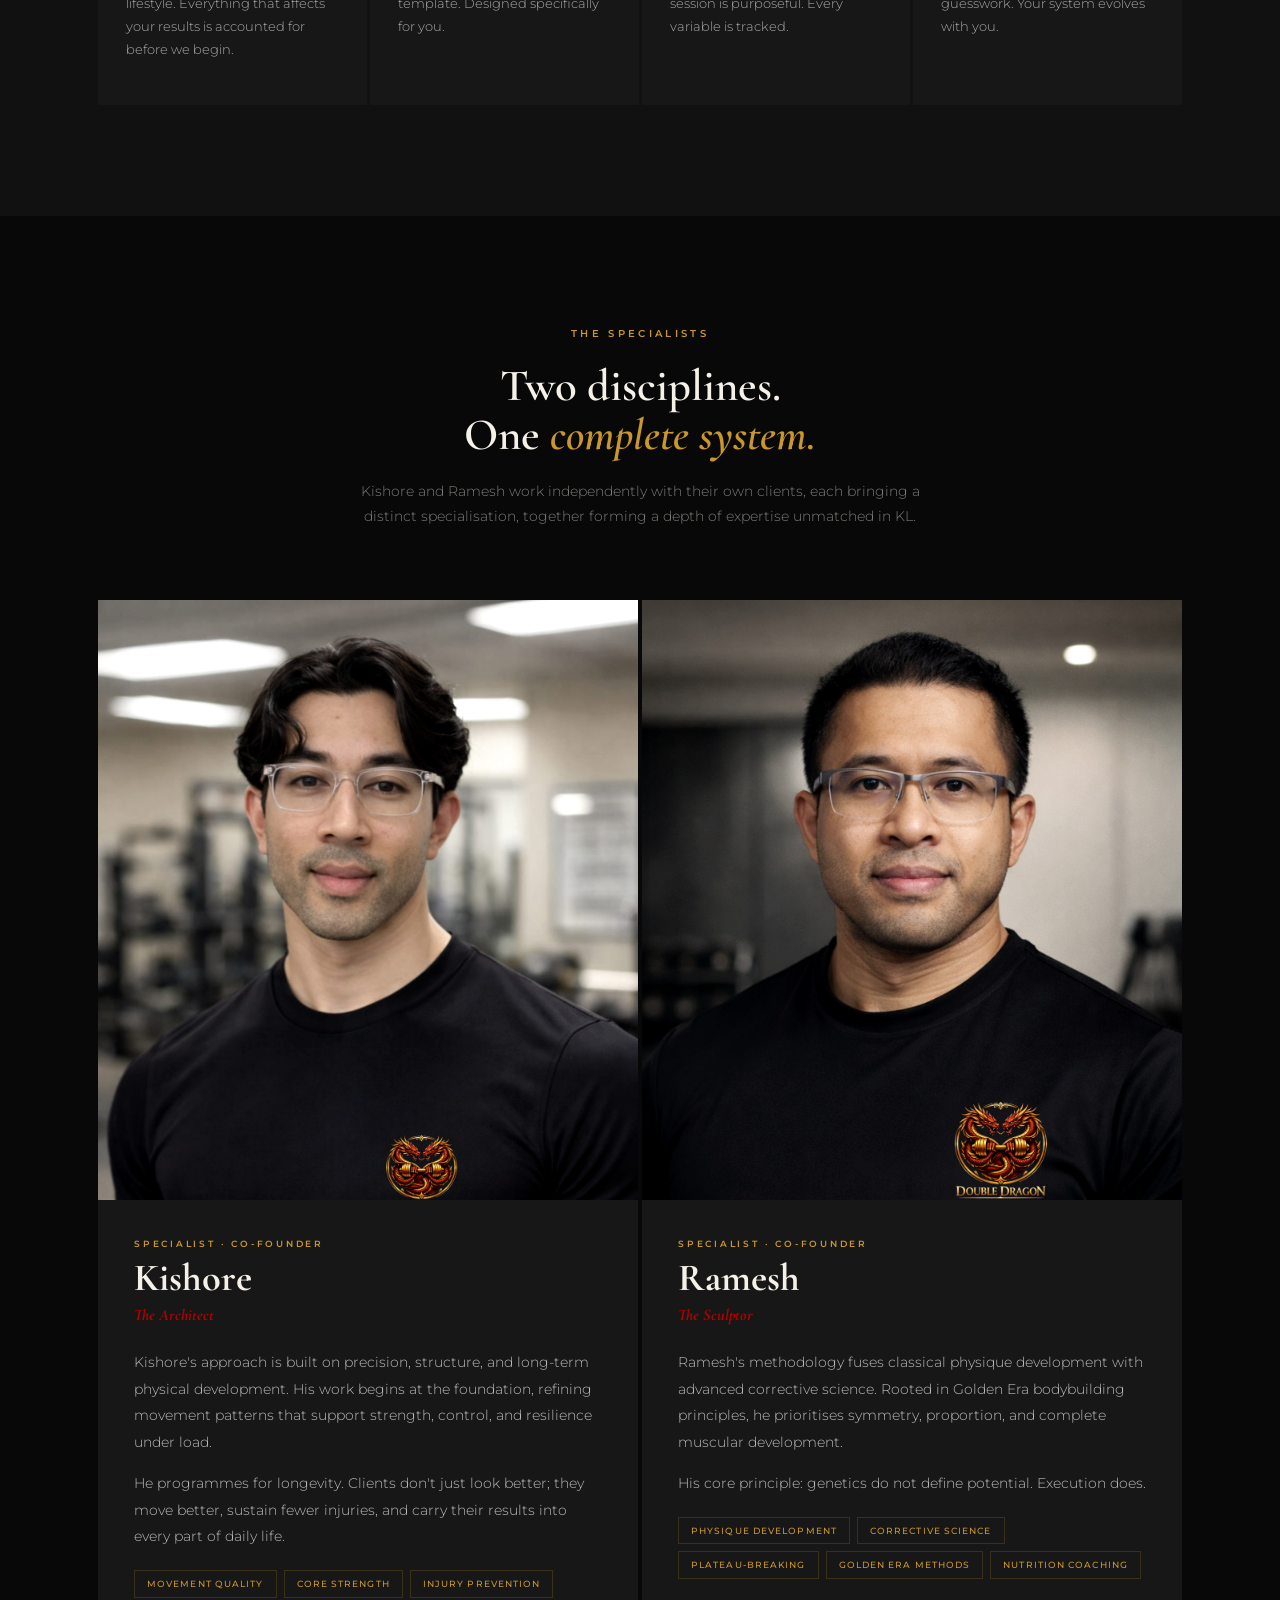
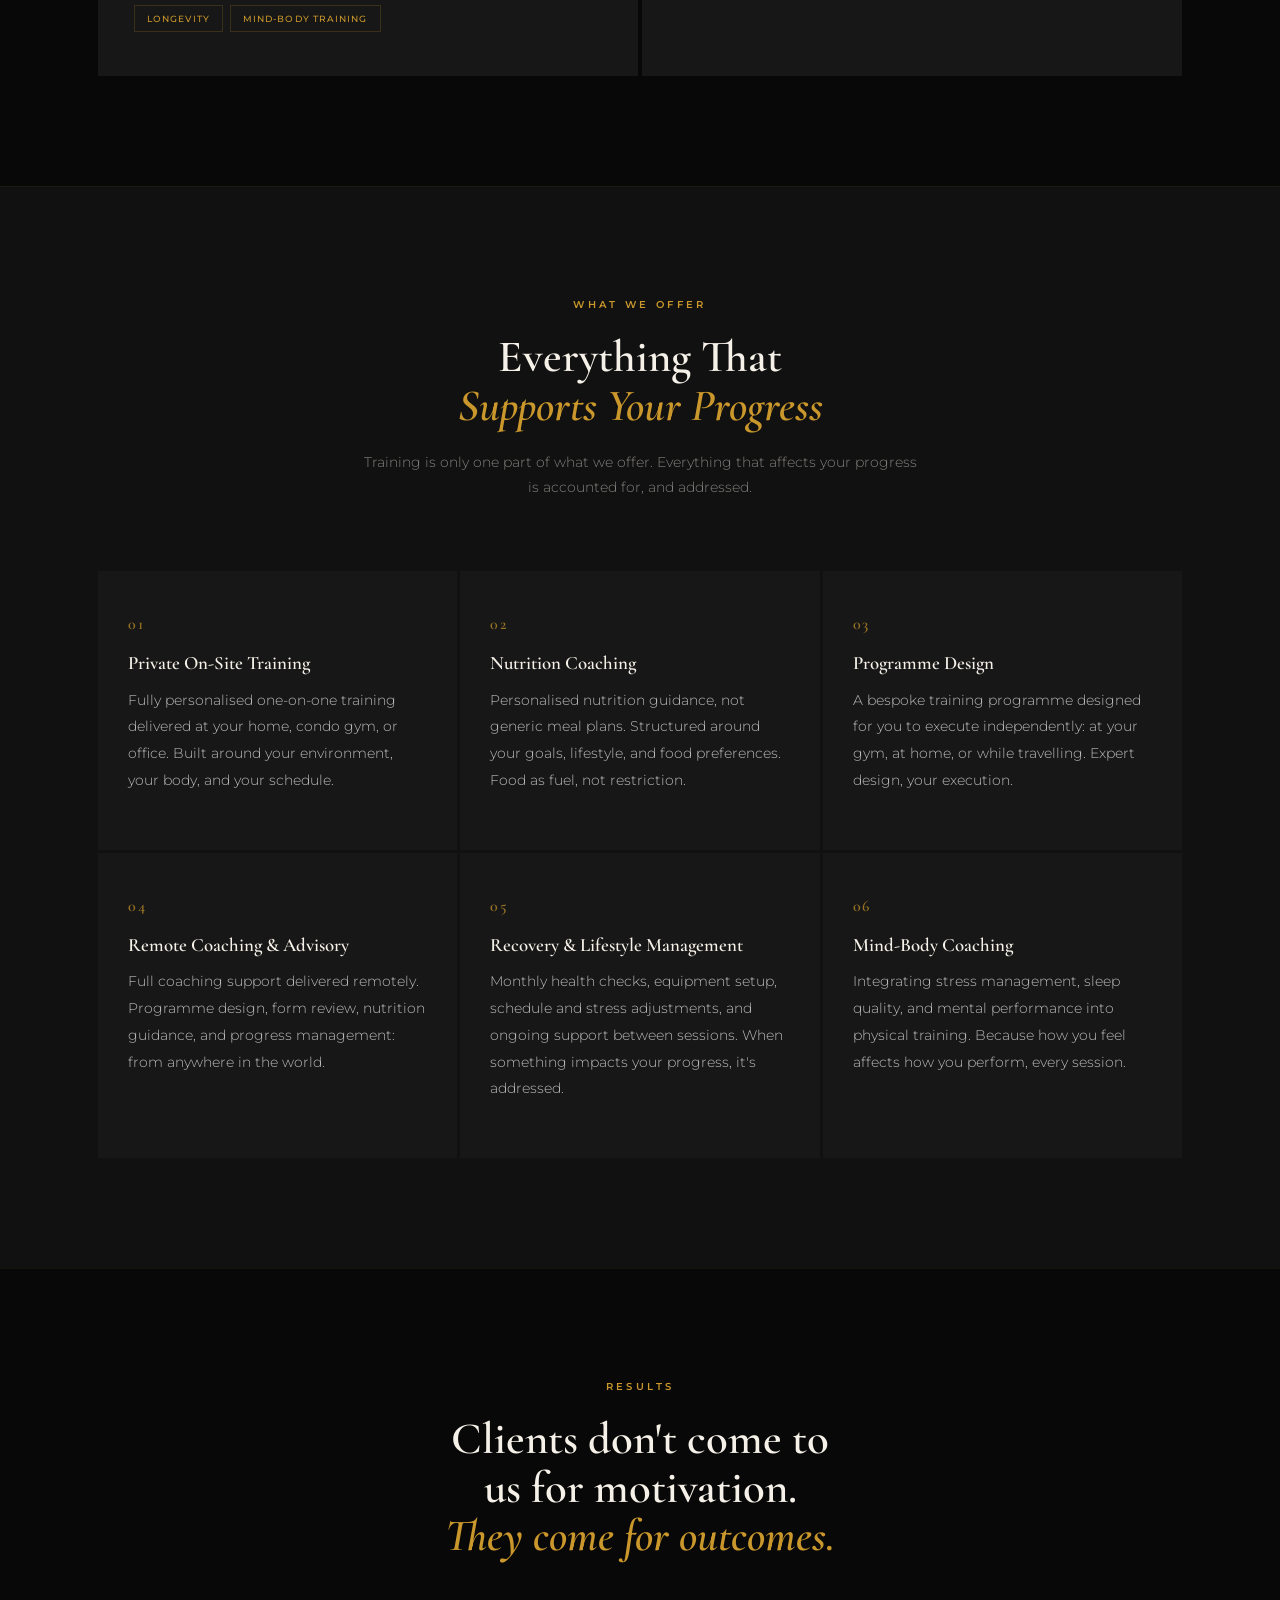
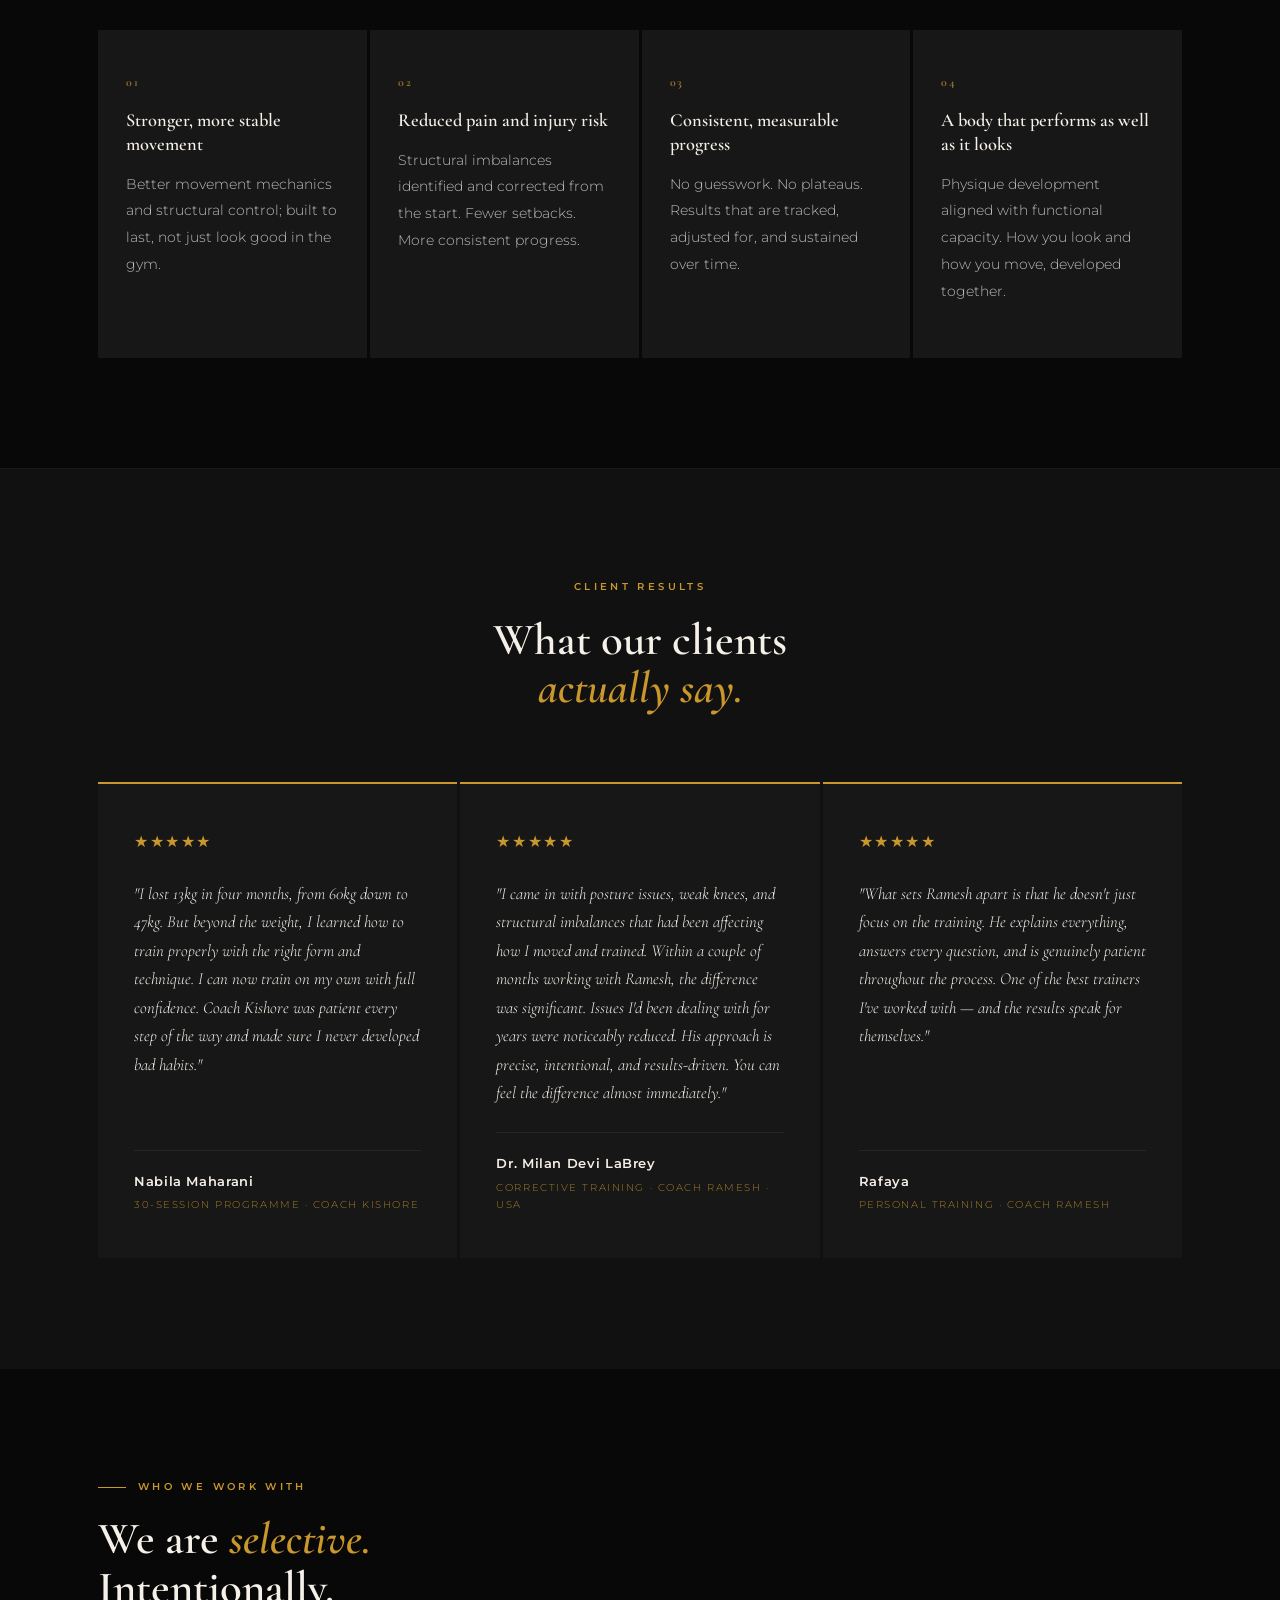
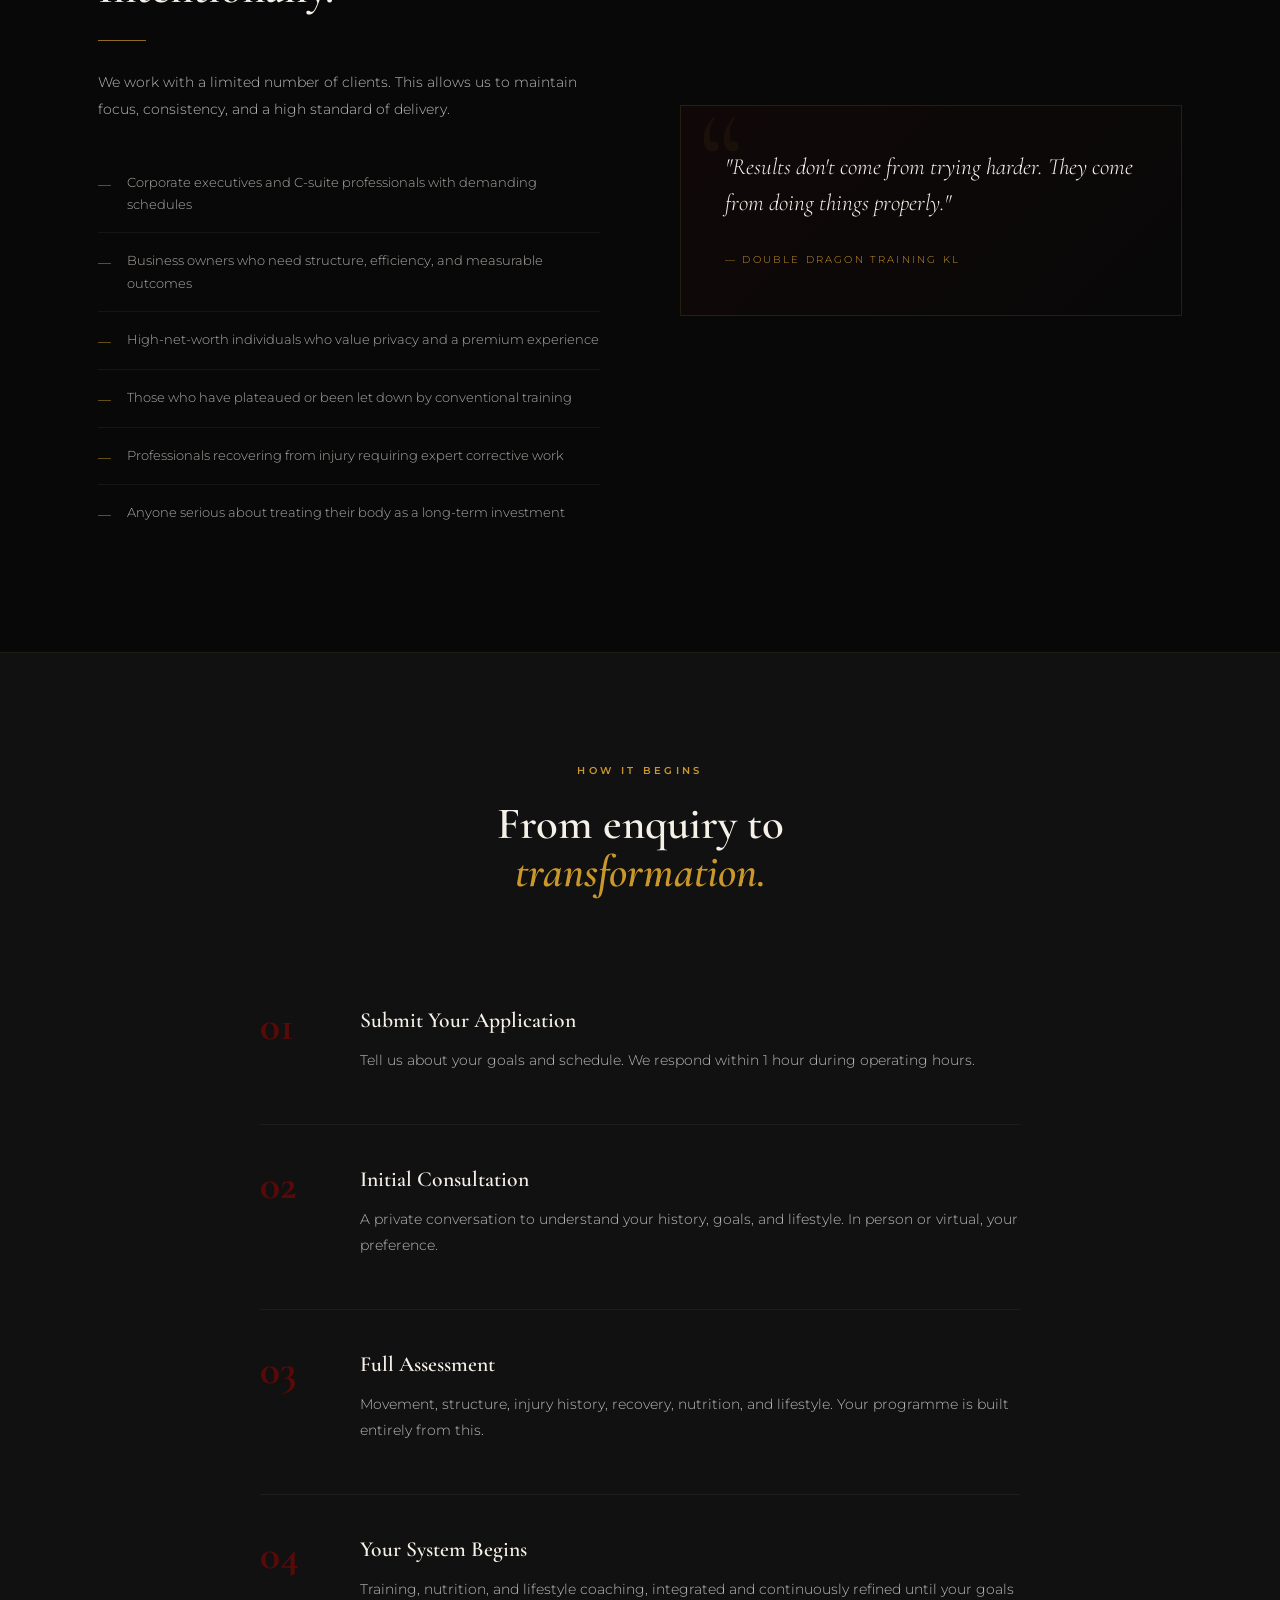
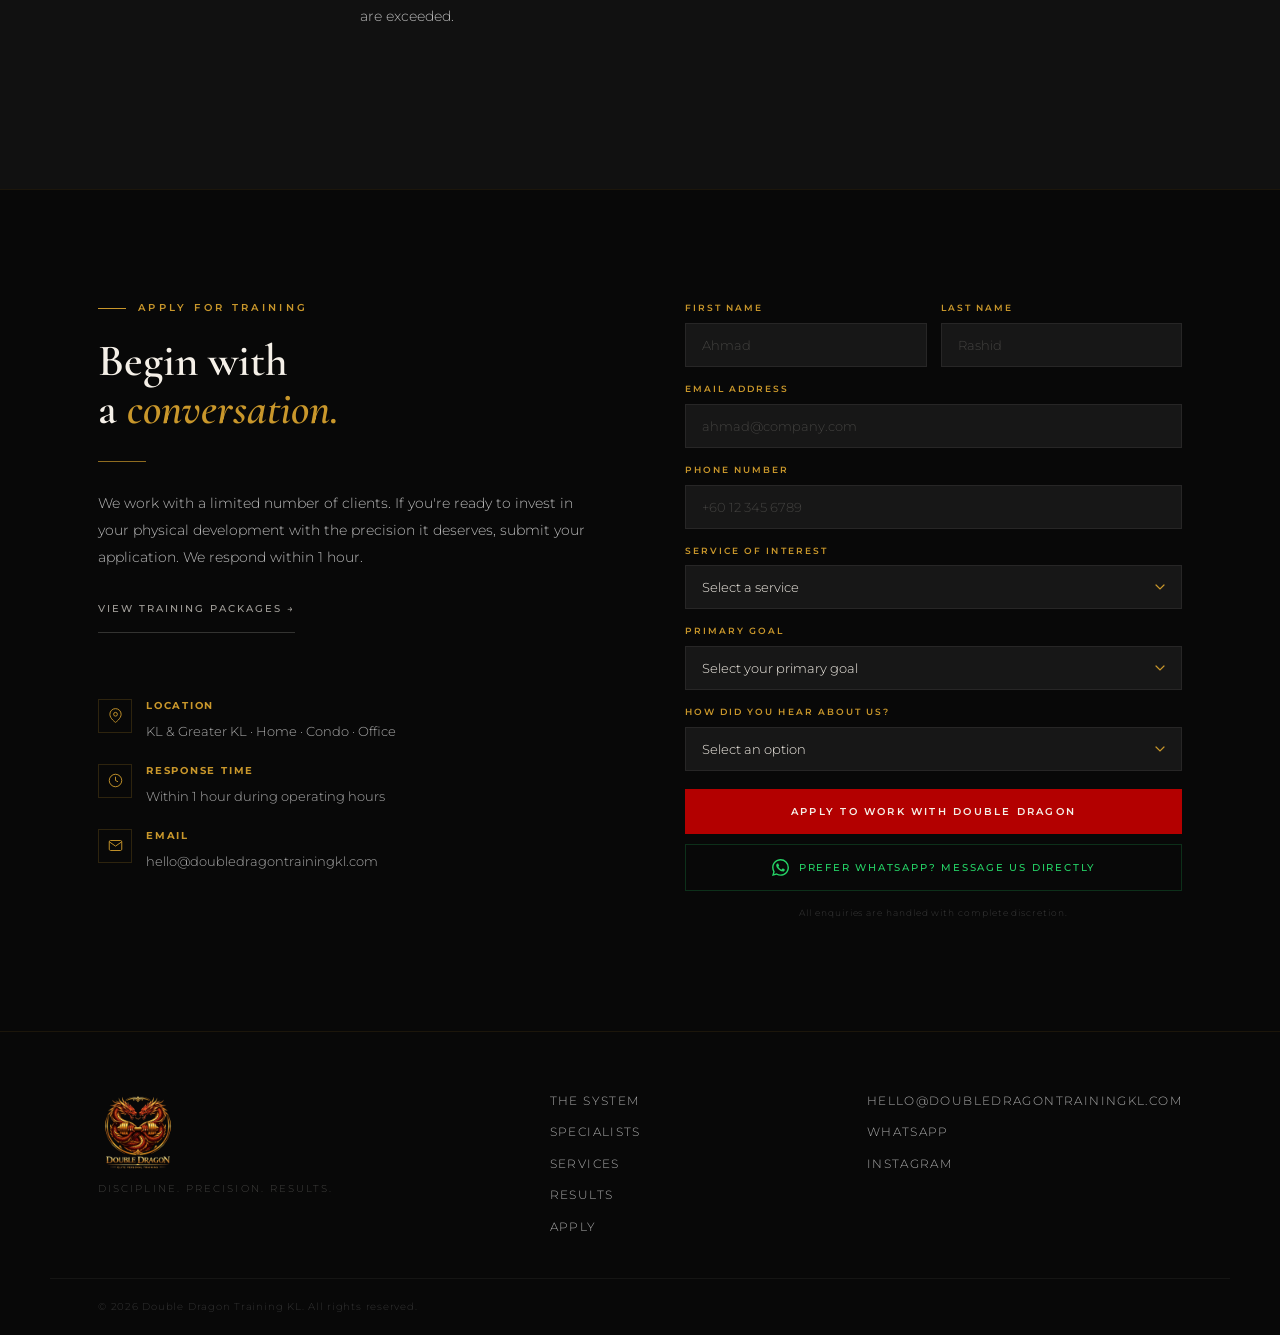
==== commit 35e40dfb: "Add files via upload" ====
--- a/index.html
+++ b/index.html
@@ -28,6 +28,7 @@
       <li><a href="#trainers" class="nav-link">The Specialists</a></li>
       <li><a href="#services" class="nav-link">Services</a></li>
       <li><a href="#results" class="nav-link">Results</a></li>
+      <li><a href="pricing.html" class="nav-link">Packages</a></li>
       <li><a href="#apply" class="nav-cta">Apply for Training</a></li>
     </ul>
   </nav>
@@ -320,7 +321,6 @@
         <p class="label">Client Results</p>
         <h2 class="heading">What our clients<br><em>actually say.</em></h2>
       </div>
-      <div class="testi-slider">
       <div class="testi-grid">
 
         <div class="testi-card reveal delay-1">
@@ -350,21 +350,7 @@
           </div>
         </div>
 
-      </div><!-- end testi-grid -->
-      <div class="testi-controls">
-        <button class="testi-btn" id="testiPrev" aria-label="Previous">
-          <svg viewBox="0 0 24 24"><polyline points="15 18 9 12 15 6"/></svg>
-        </button>
-        <div class="testi-dots">
-          <button class="testi-dot active" data-idx="0" aria-label="Testimonial 1"></button>
-          <button class="testi-dot" data-idx="1" aria-label="Testimonial 2"></button>
-          <button class="testi-dot" data-idx="2" aria-label="Testimonial 3"></button>
-        </div>
-        <button class="testi-btn" id="testiNext" aria-label="Next">
-          <svg viewBox="0 0 24 24"><polyline points="9 18 15 12 9 6"/></svg>
-        </button>
-      </div>
-    </div><!-- end testi-slider -->
+      </div>
     </div>
   </section>
 
@@ -444,6 +430,7 @@
           <h2 class="heading">Begin with<br>a <em>conversation.</em></h2>
           <div class="gold-line"></div>
           <p class="body-text">We work with a limited number of clients. If you're ready to invest in your physical development with the precision it deserves, submit your application. We respond within 1 hour.</p>
+          <a href="pricing.html" class="btn-ghost" style="display:inline-block;margin-bottom:32px;">View Training Packages →</a>
           <div class="apply-details">
             <div class="apply-detail">
               <div class="apply-icon">
@@ -470,7 +457,7 @@
               <div>
                 <strong>Email</strong>
                 <!-- REPLACE with real email -->
-                <span>train@doubledragontrainingkl.com</span>
+                <span>hello@doubledragontrainingkl.com</span>
               </div>
             </div>
           </div>
@@ -562,7 +549,7 @@
       </nav>
       <div class="footer-contact">
         <!-- REPLACE with real details -->
-        <a href="mailto:train@doubledragontrainingkl.com">train@doubledragontrainingkl.com</a>
+        <a href="mailto:hello@doubledragontrainingkl.com">hello@doubledragontrainingkl.com</a>
         <a href="https://wa.me/60123456789" target="_blank">WhatsApp</a>
         <a href="https://instagram.com/doubledragonkl" target="_blank">Instagram</a>
       </div>
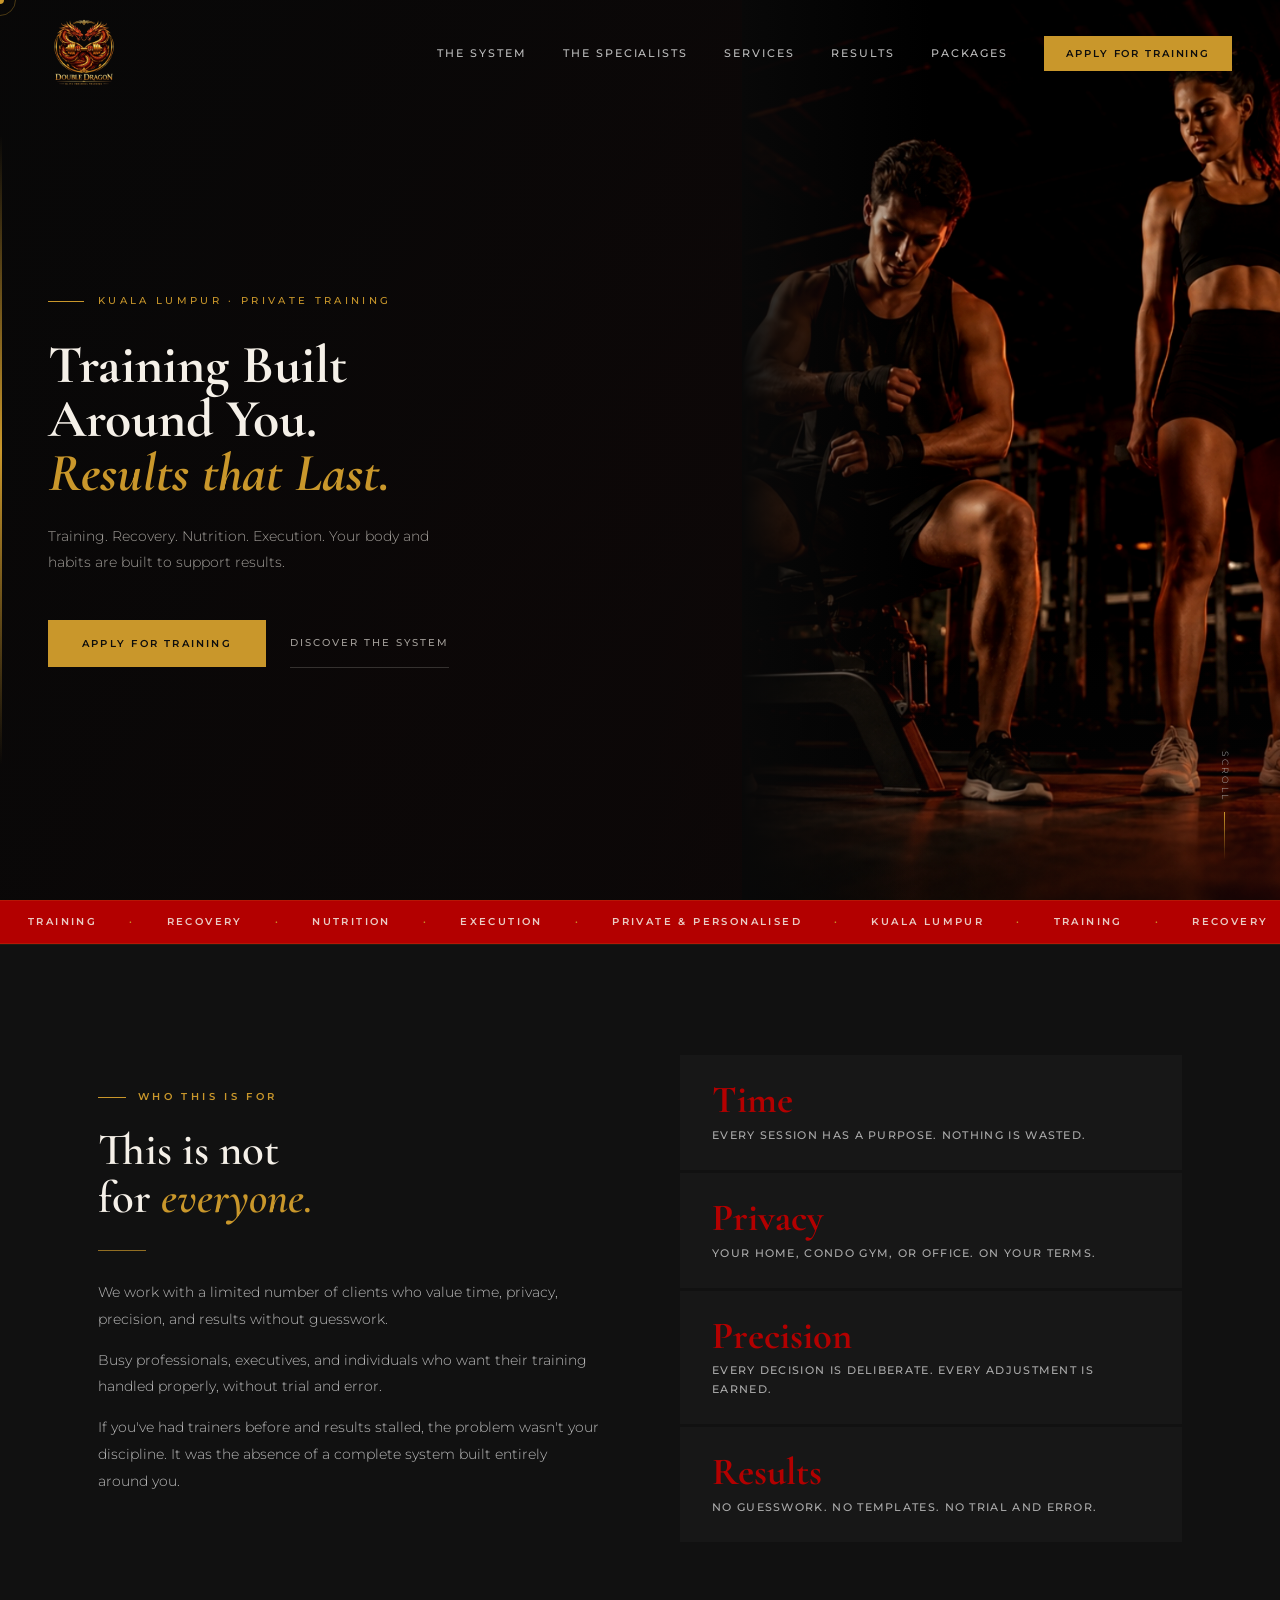
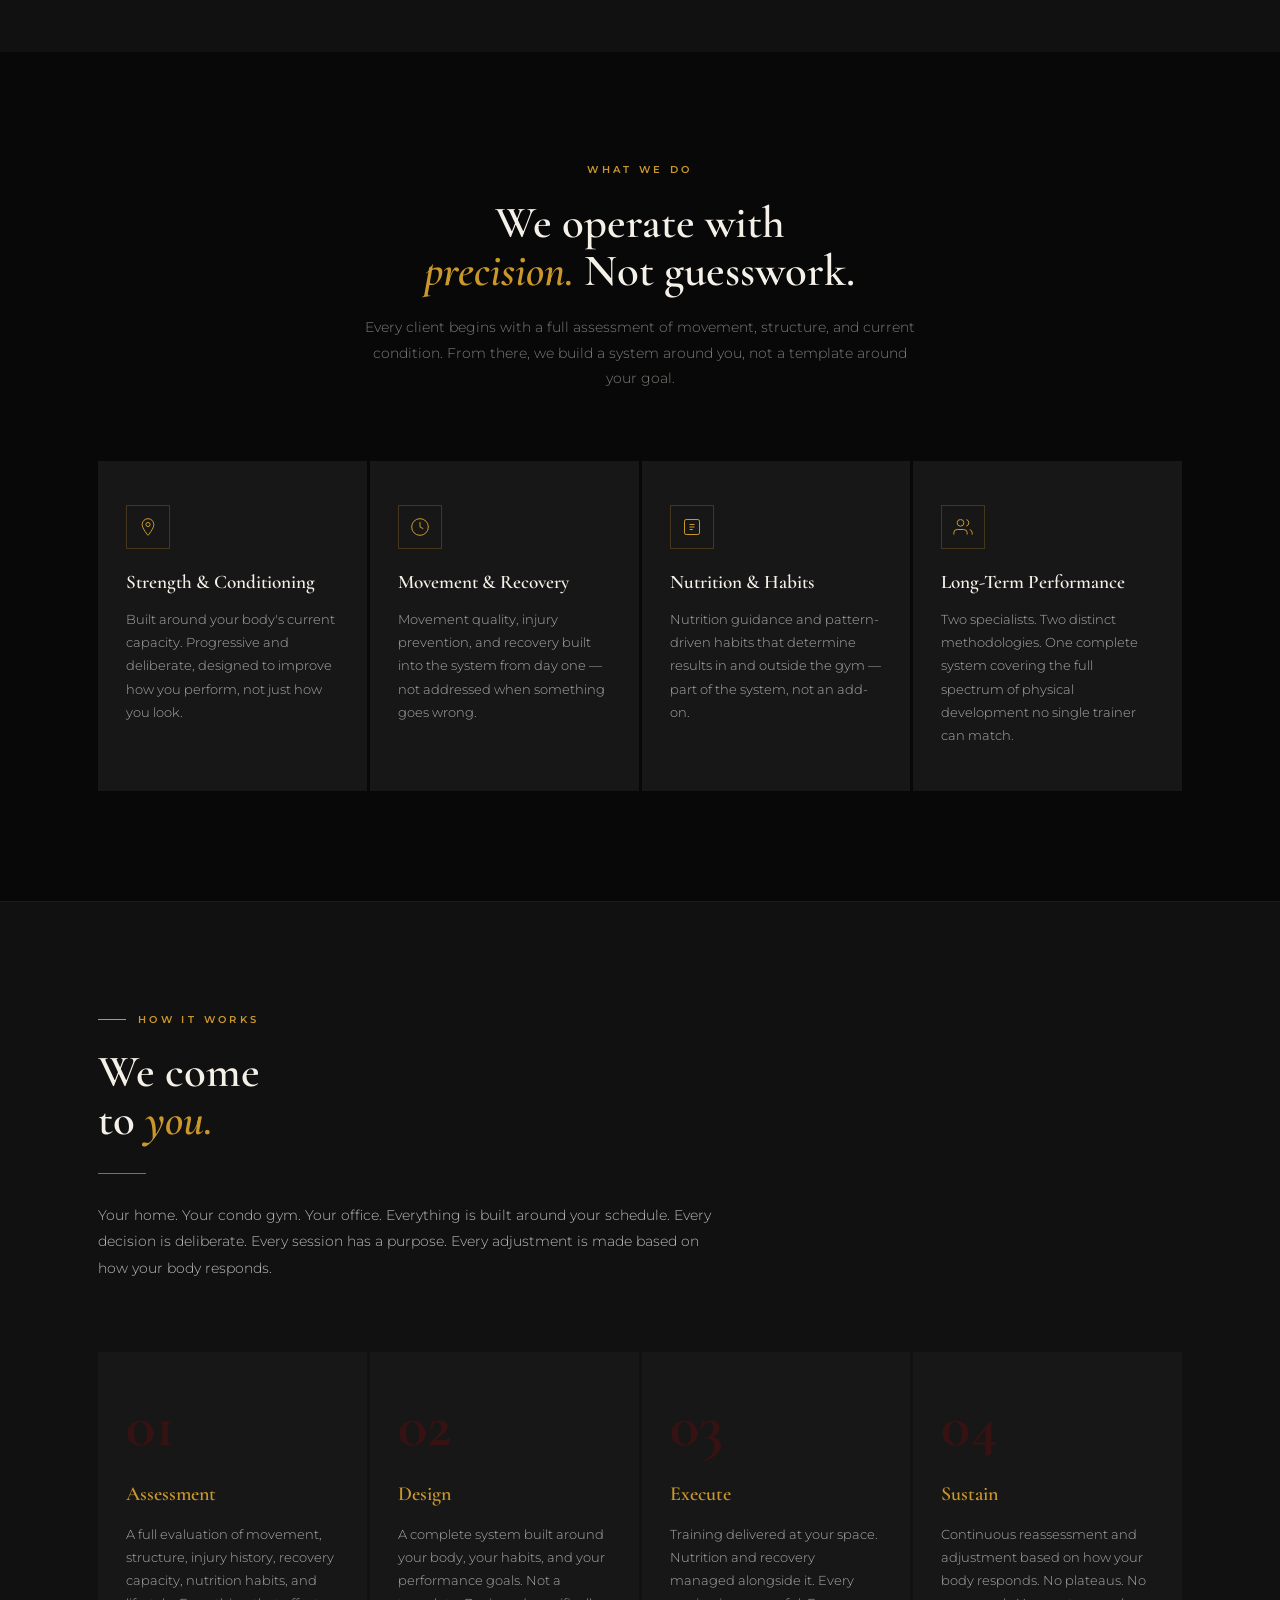
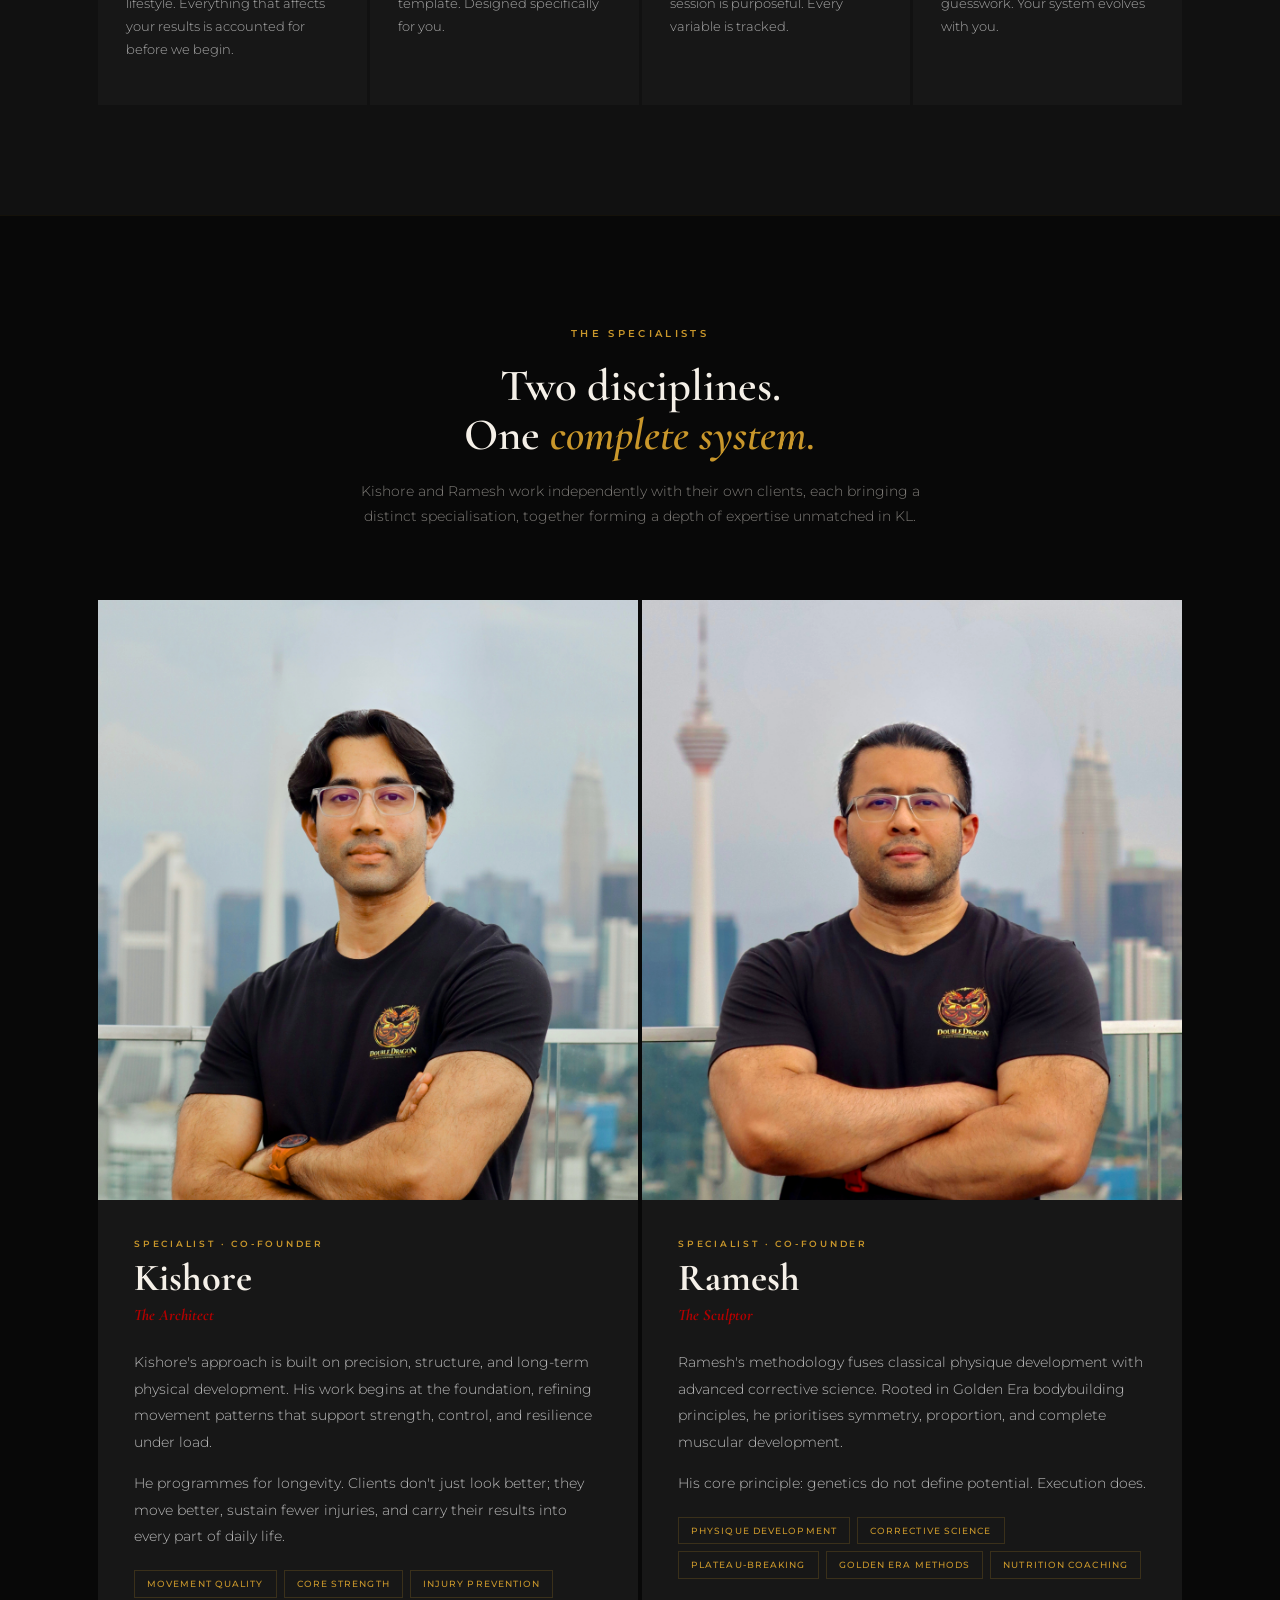
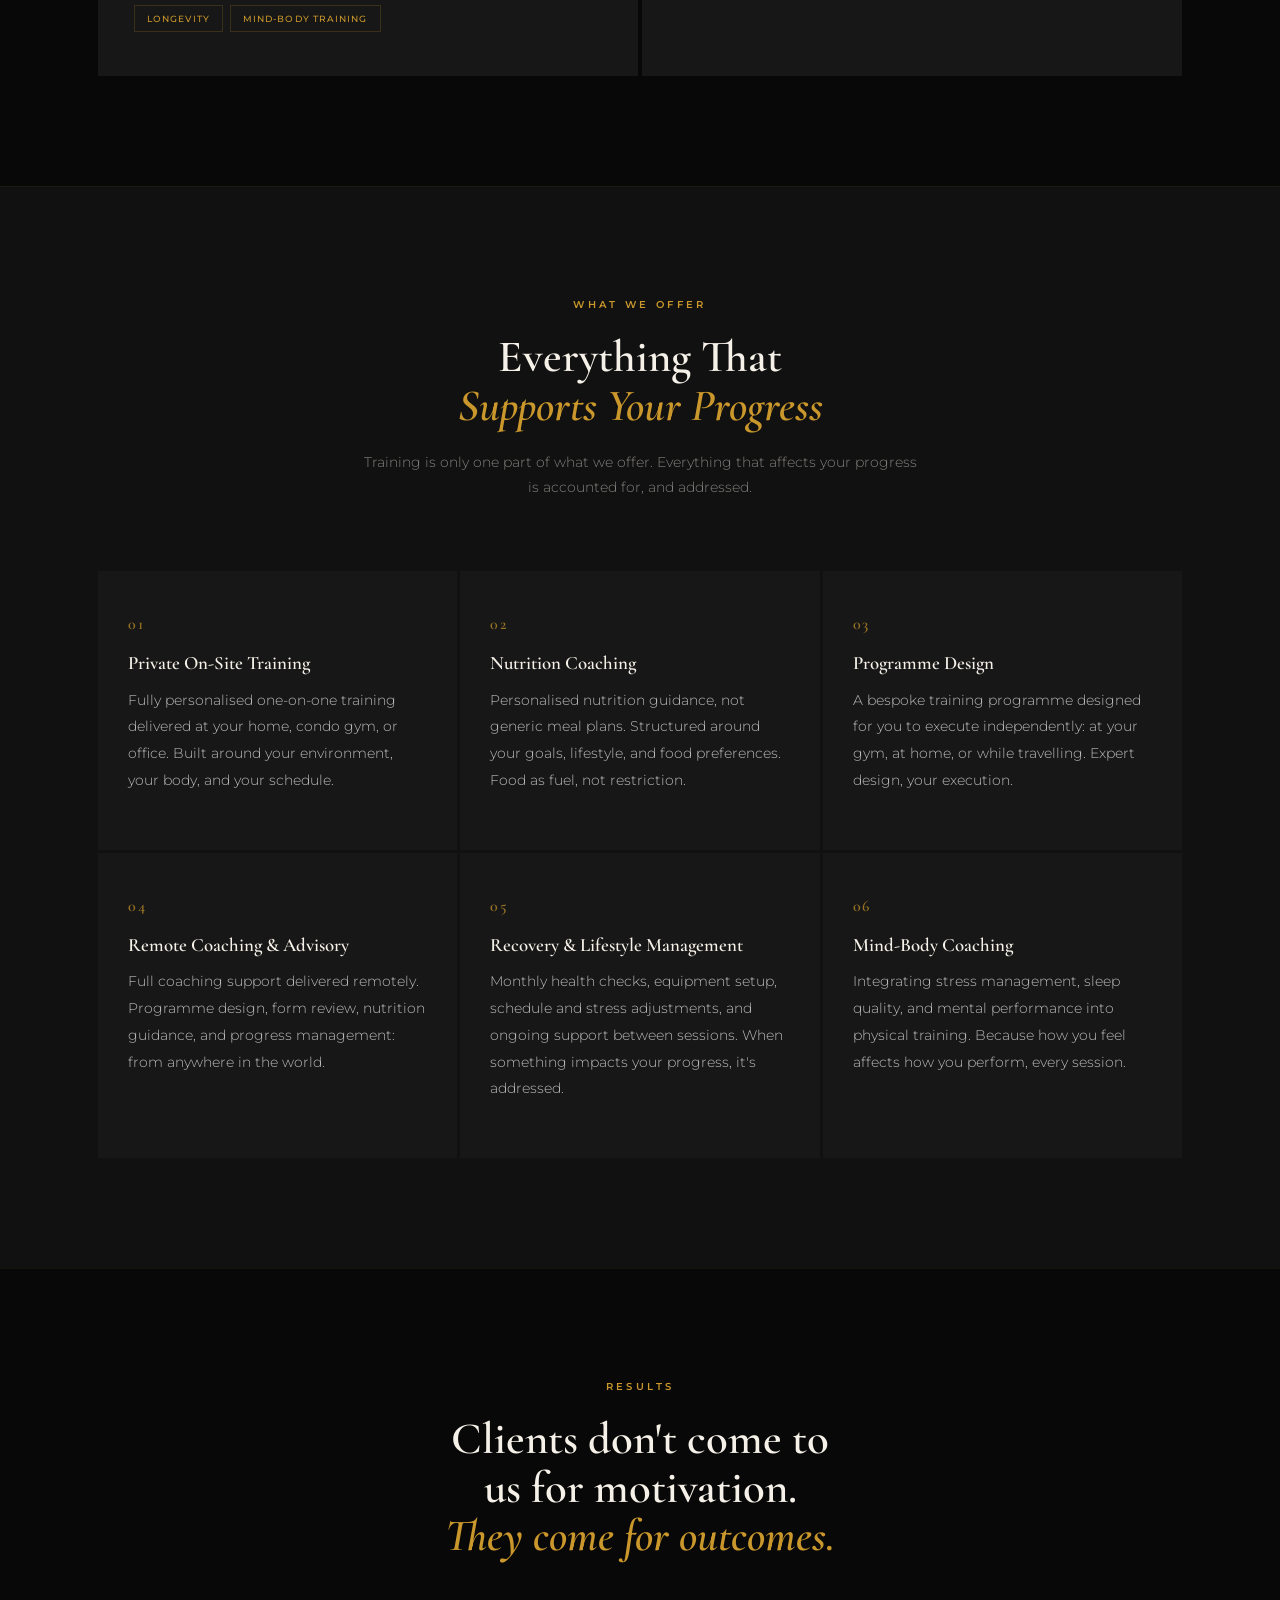
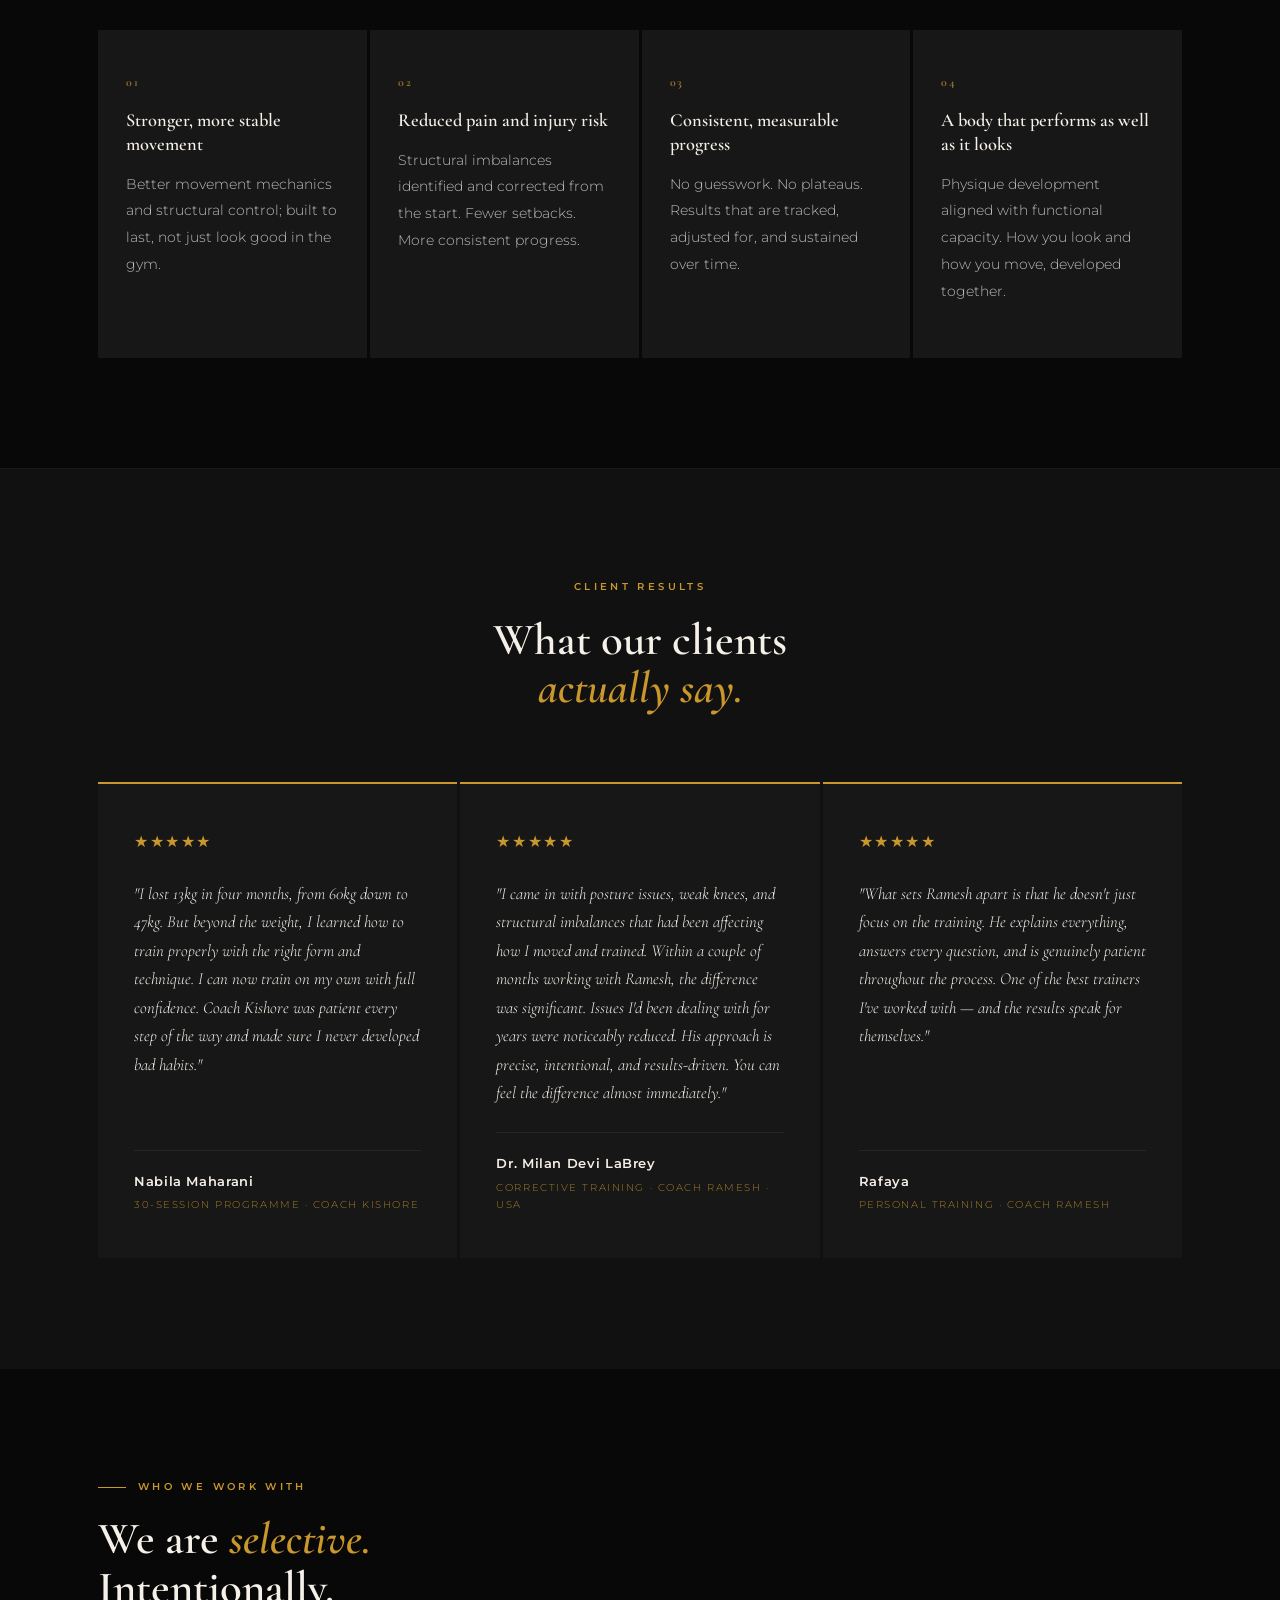
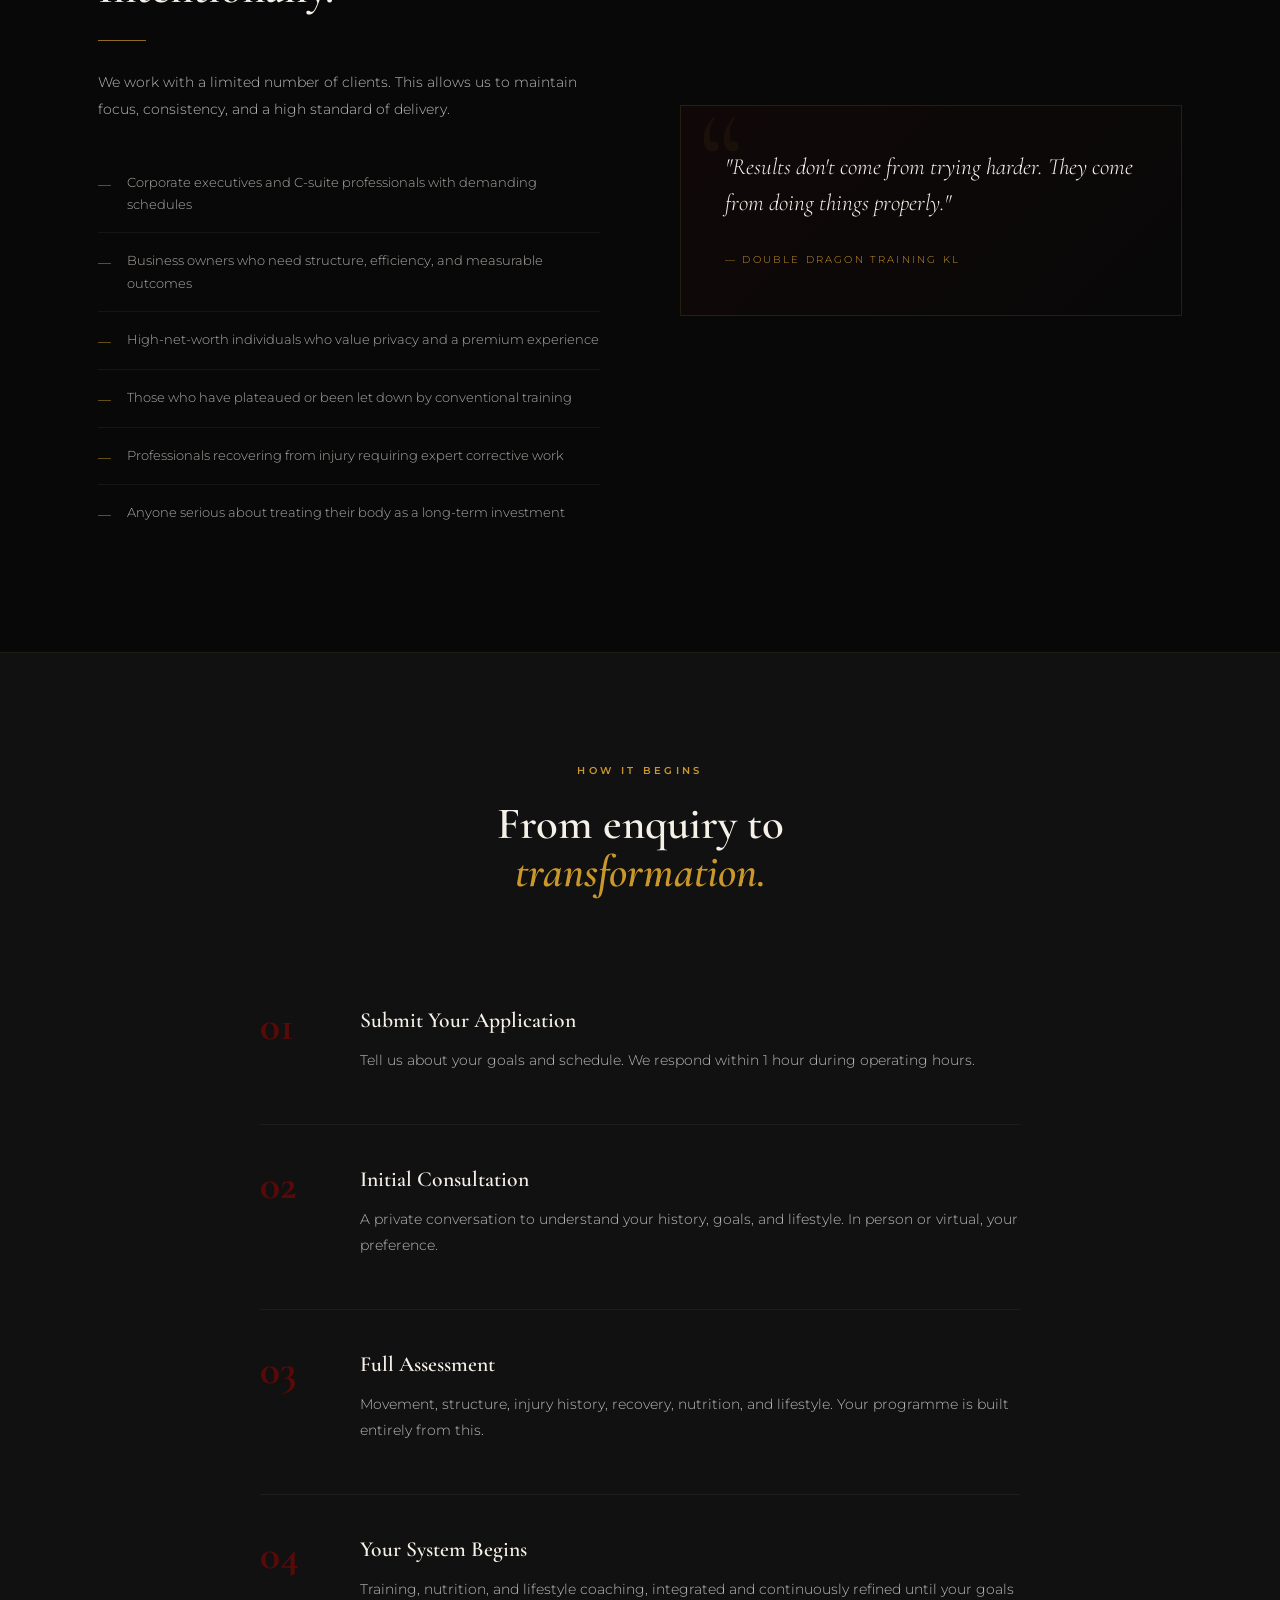
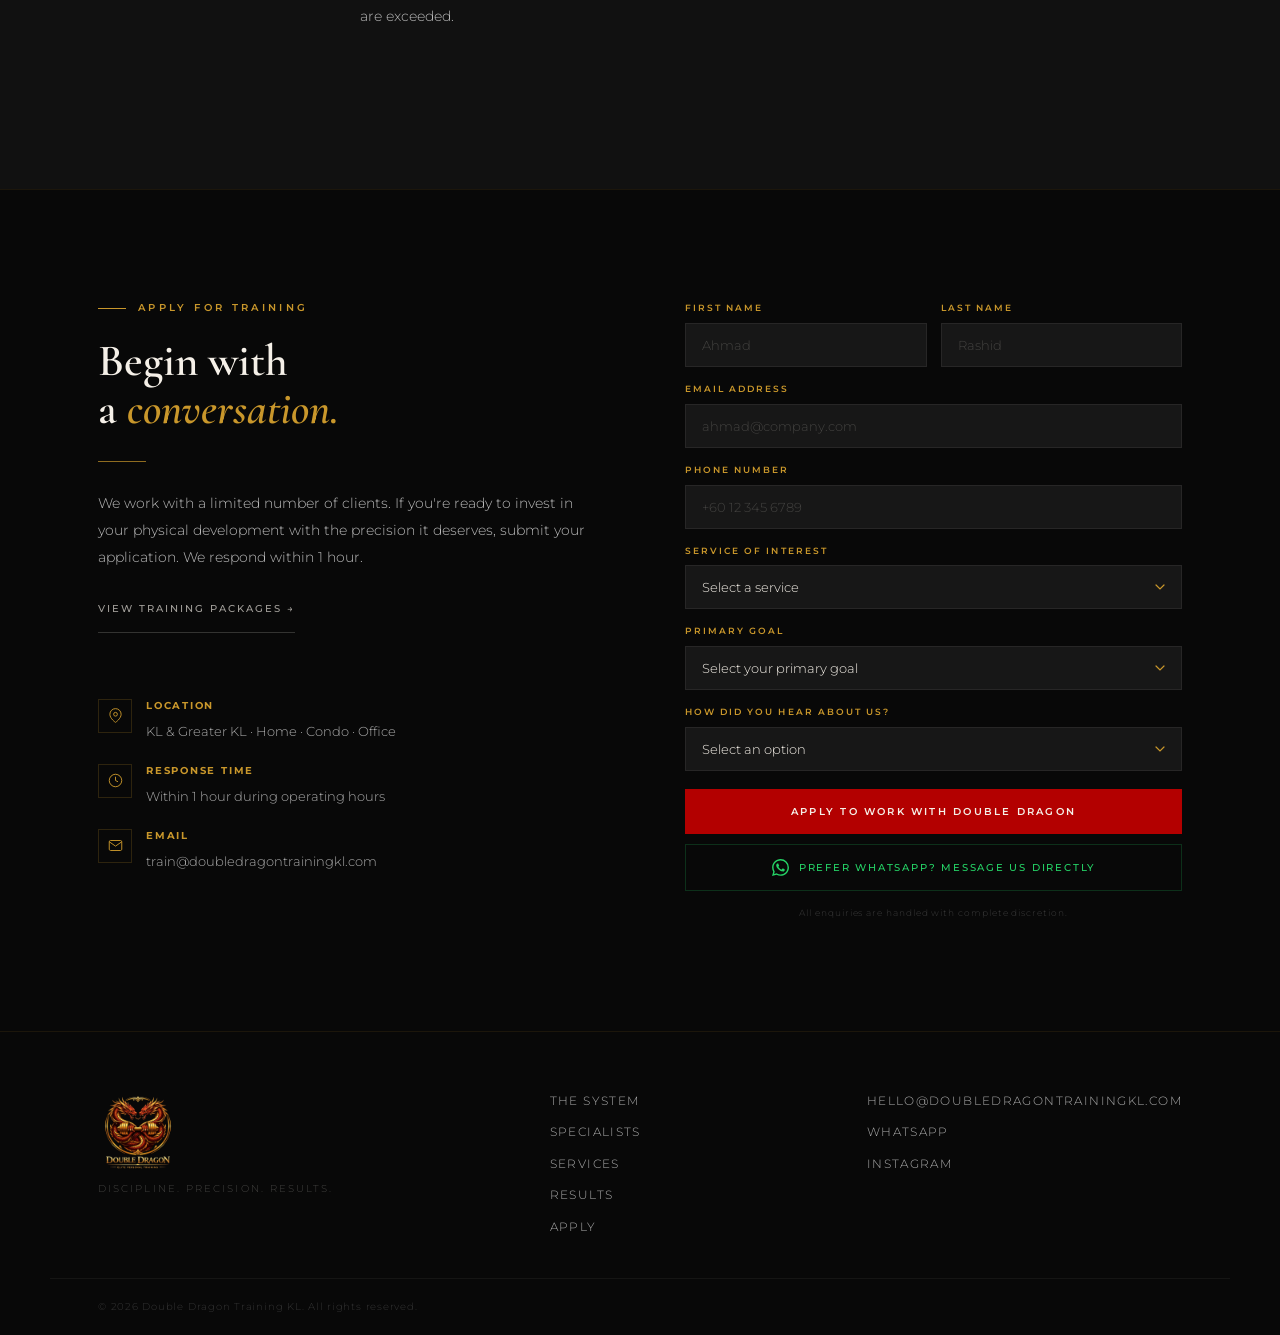
==== commit 6eaf778a: "Change contact email and form submission URL Updated email address and form action URL in the contac" ====
--- a/index.html
+++ b/index.html
@@ -457,14 +457,14 @@
               <div>
                 <strong>Email</strong>
                 <!-- REPLACE with real email -->
-                <span>hello@doubledragontrainingkl.com</span>
+                <span>train@doubledragontrainingkl.com</span>
               </div>
             </div>
           </div>
         </div>
 
         <div class="apply-right reveal delay-2">
-          <form id="applyForm">
+          <form id="applyForm" action="https://formspree.io/f/mzdoqjyd" method="POST">
             <div class="form-row">
               <div class="form-group">
                 <label for="fname">First Name</label>
@@ -521,7 +521,7 @@
             </div>
             <button type="submit" id="submitBtn"><span id="submitText">Apply to Work with Double Dragon</span></button>
           </form>
-          <!-- REPLACE number with real WhatsApp number -->
+
           <a href="https://wa.me/60123456789?text=Hi%2C%20I%27d%20like%20to%20enquire%20about%20Double%20Dragon%20Training%20KL." class="wa-btn" target="_blank" rel="noopener noreferrer">
             <svg viewBox="0 0 24 24" xmlns="http://www.w3.org/2000/svg"><path d="M17.472 14.382c-.297-.149-1.758-.867-2.03-.967-.273-.099-.471-.148-.67.15-.197.297-.767.966-.94 1.164-.173.199-.347.223-.644.075-.297-.15-1.255-.463-2.39-1.475-.883-.788-1.48-1.761-1.653-2.059-.173-.297-.018-.458.13-.606.134-.133.298-.347.446-.52.149-.174.198-.298.298-.497.099-.198.05-.371-.025-.52-.075-.149-.669-1.612-.916-2.207-.242-.579-.487-.5-.669-.51-.173-.008-.371-.01-.57-.01-.198 0-.52.074-.792.372-.272.297-1.04 1.016-1.04 2.479 0 1.462 1.065 2.875 1.213 3.074.149.198 2.096 3.2 5.077 4.487.709.306 1.262.489 1.694.625.712.227 1.36.195 1.871.118.571-.085 1.758-.719 2.006-1.413.248-.694.248-1.289.173-1.413-.074-.124-.272-.198-.57-.347m-5.421 7.403h-.004a9.87 9.87 0 0 1-5.031-1.378l-.361-.214-3.741.982.998-3.648-.235-.374a9.86 9.86 0 0 1-1.51-5.26c.001-5.45 4.436-9.884 9.888-9.884 2.64 0 5.122 1.03 6.988 2.898a9.825 9.825 0 0 1 2.893 6.994c-.003 5.45-4.437 9.884-9.885 9.884m8.413-18.297A11.815 11.815 0 0 0 12.05 0C5.495 0 .16 5.335.157 11.892c0 2.096.547 4.142 1.588 5.945L.057 24l6.305-1.654a11.882 11.882 0 0 0 5.683 1.448h.005c6.554 0 11.89-5.335 11.893-11.893a11.821 11.821 0 0 0-3.48-8.413Z"/></svg>
             Prefer WhatsApp? Message us directly
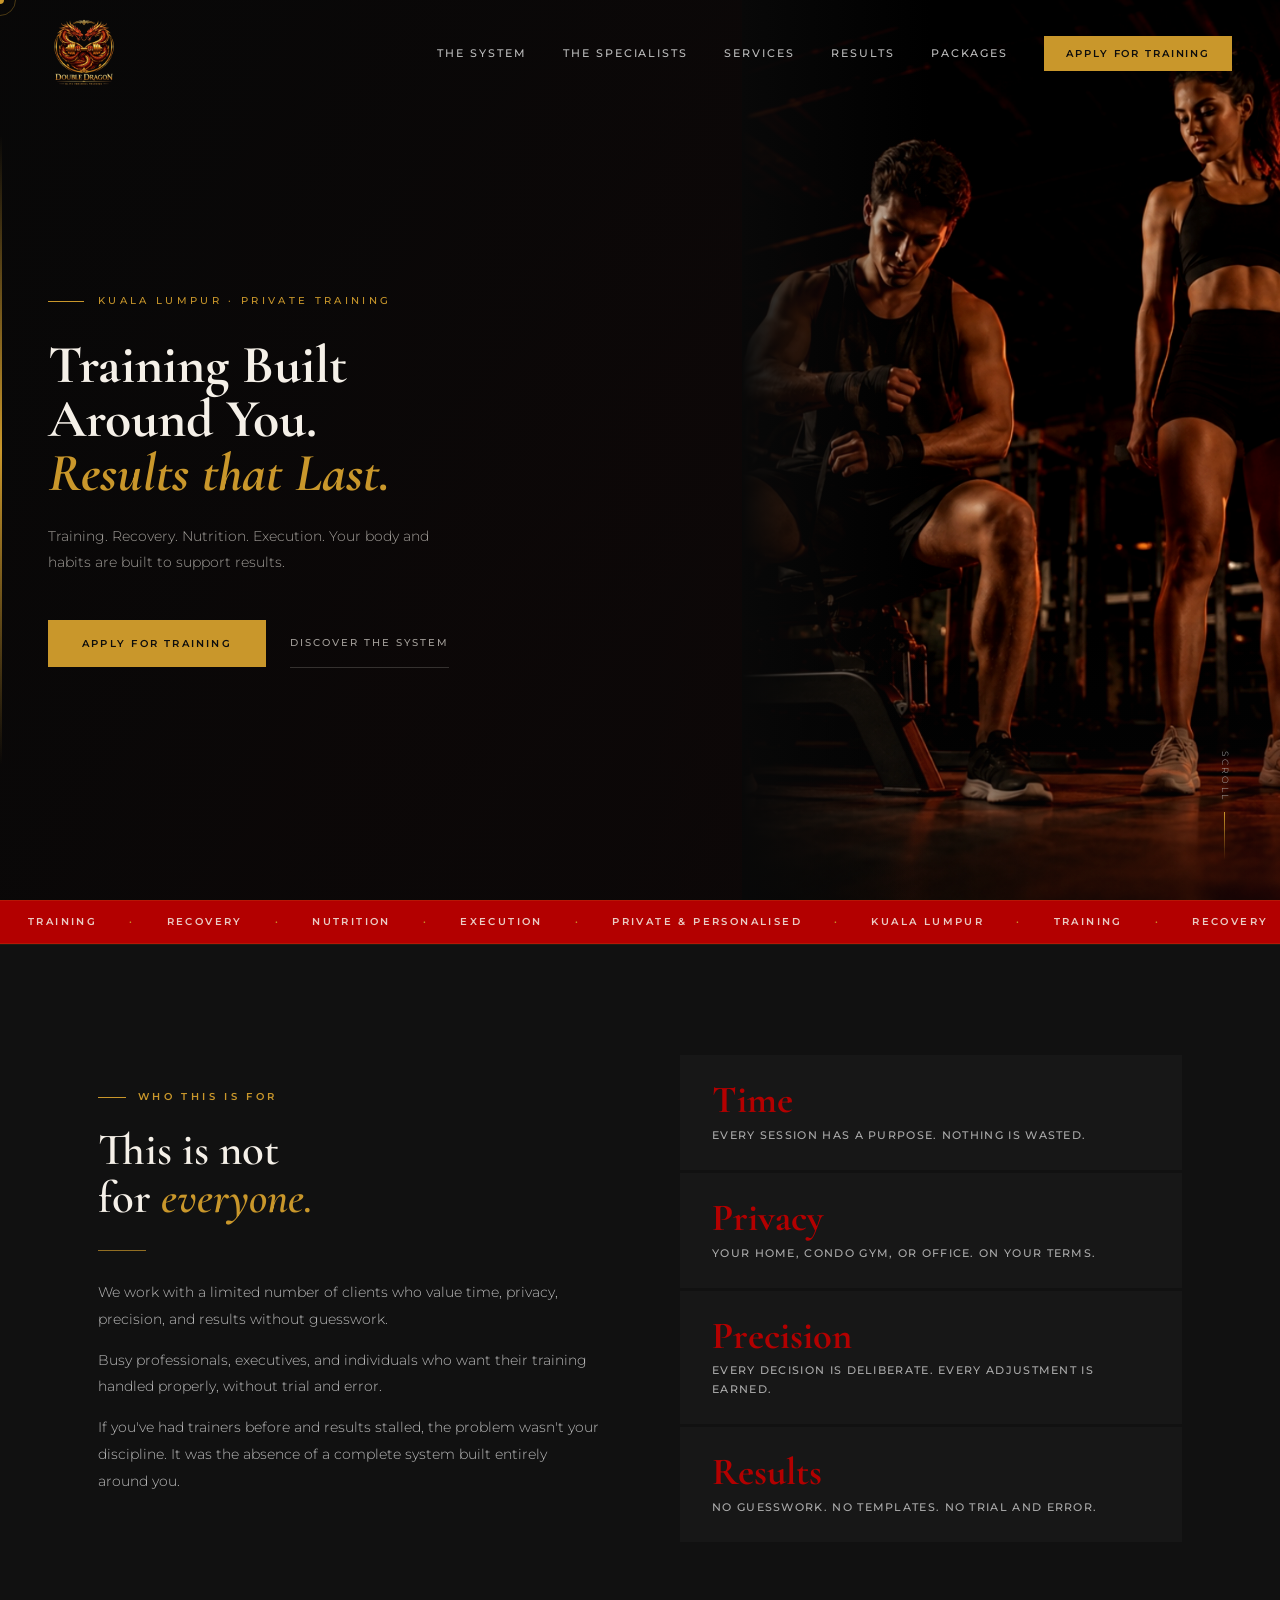
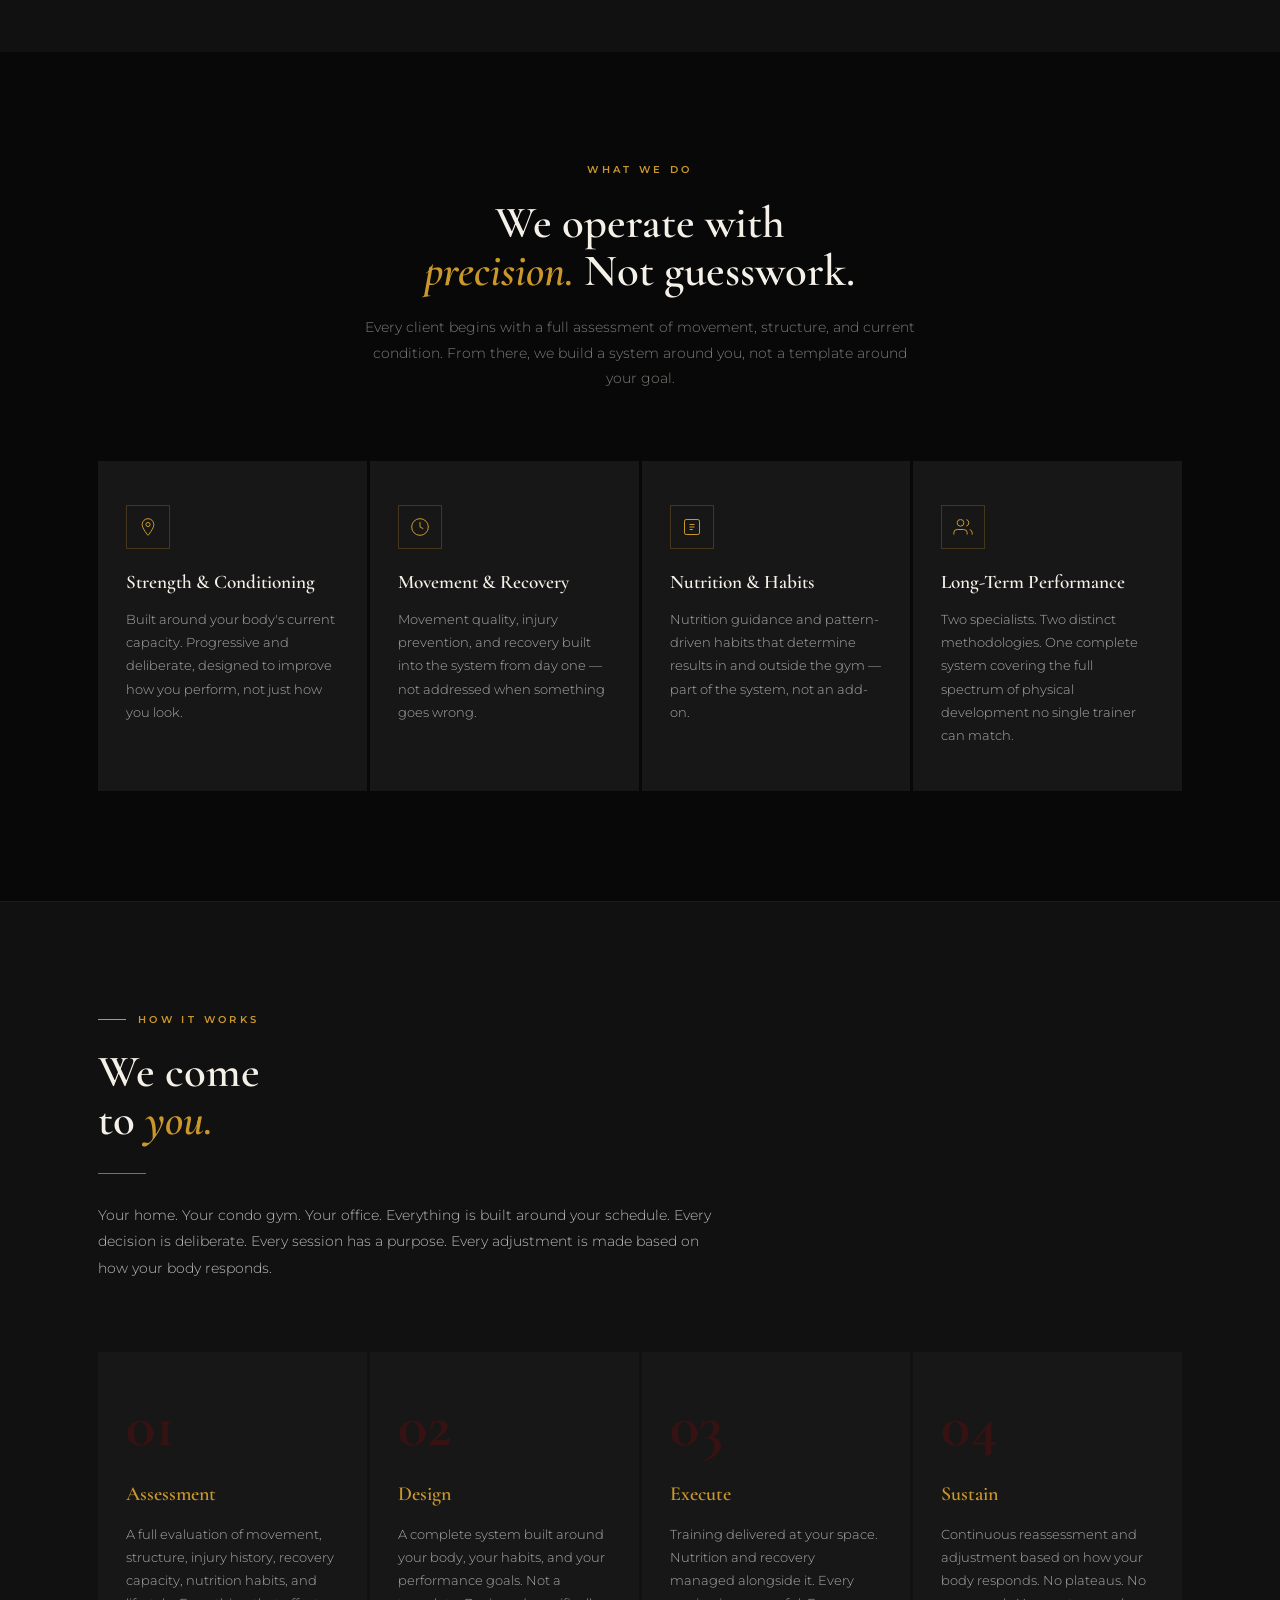
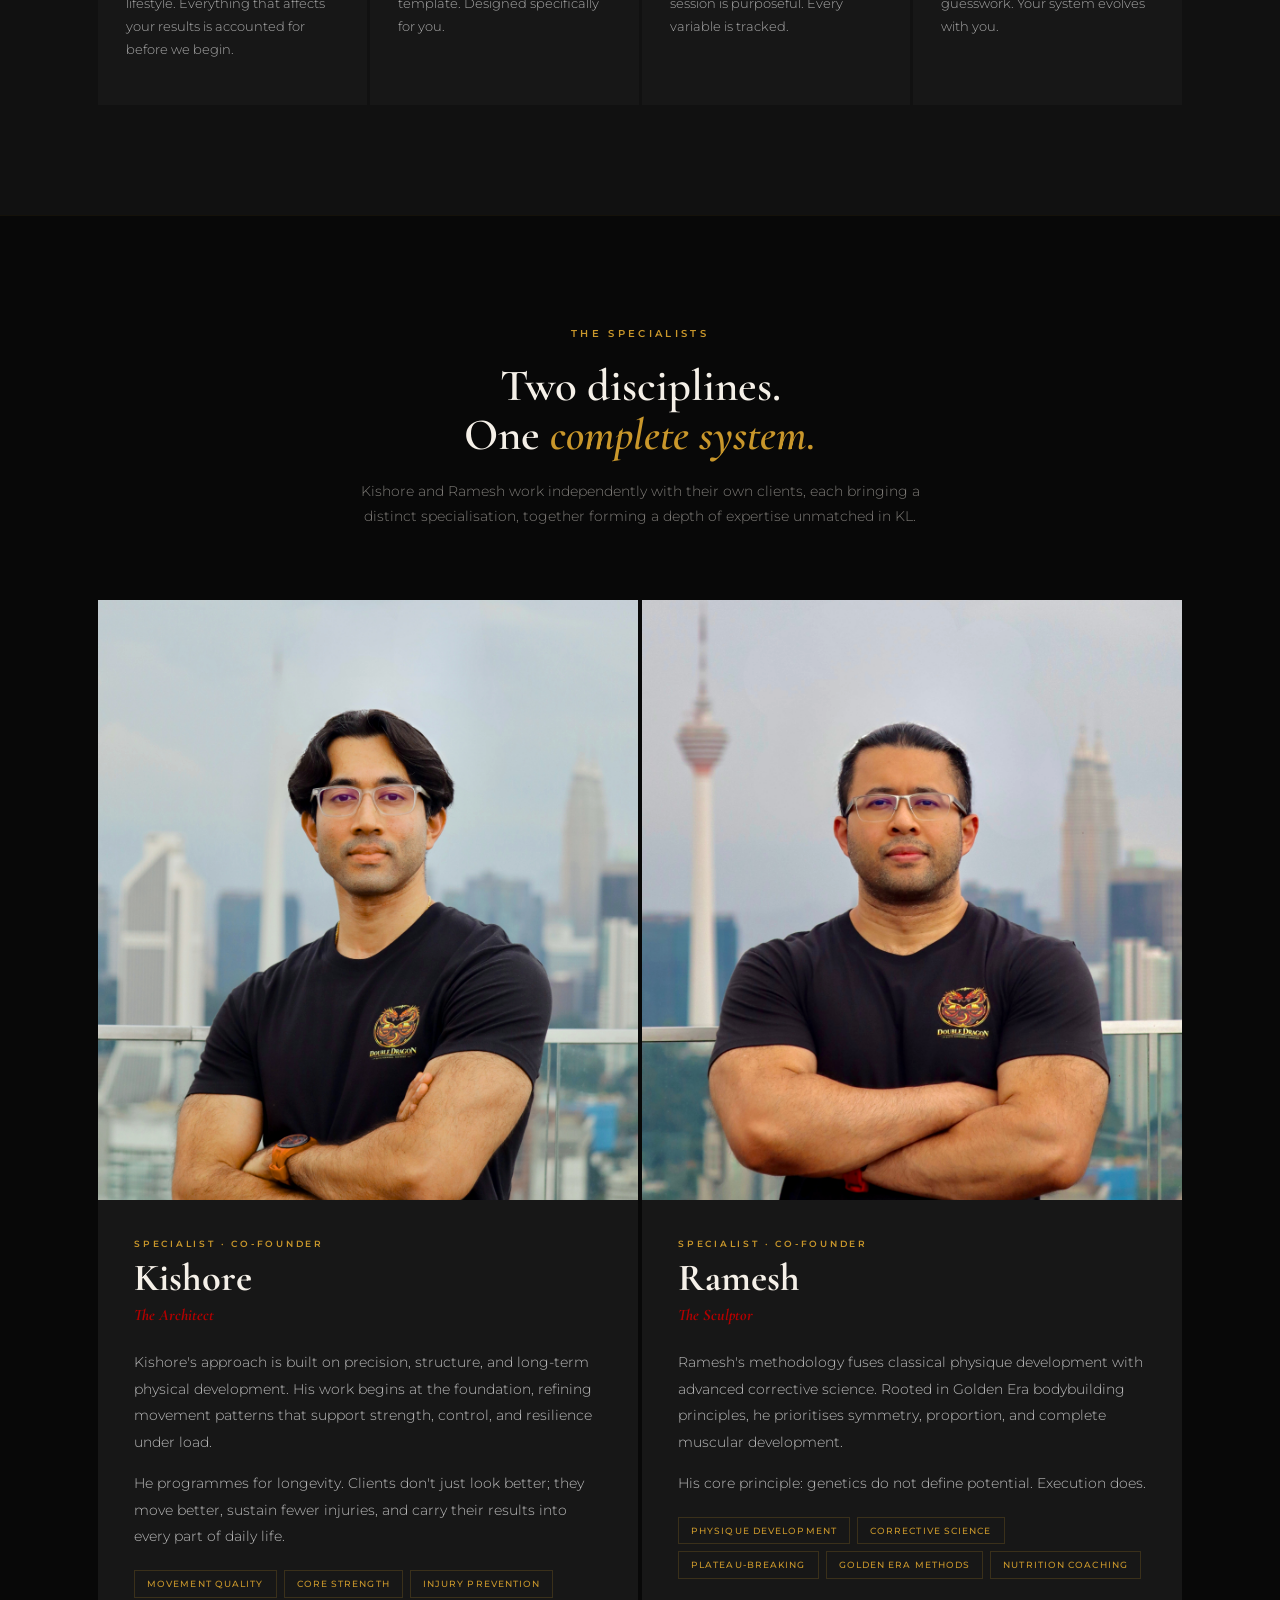
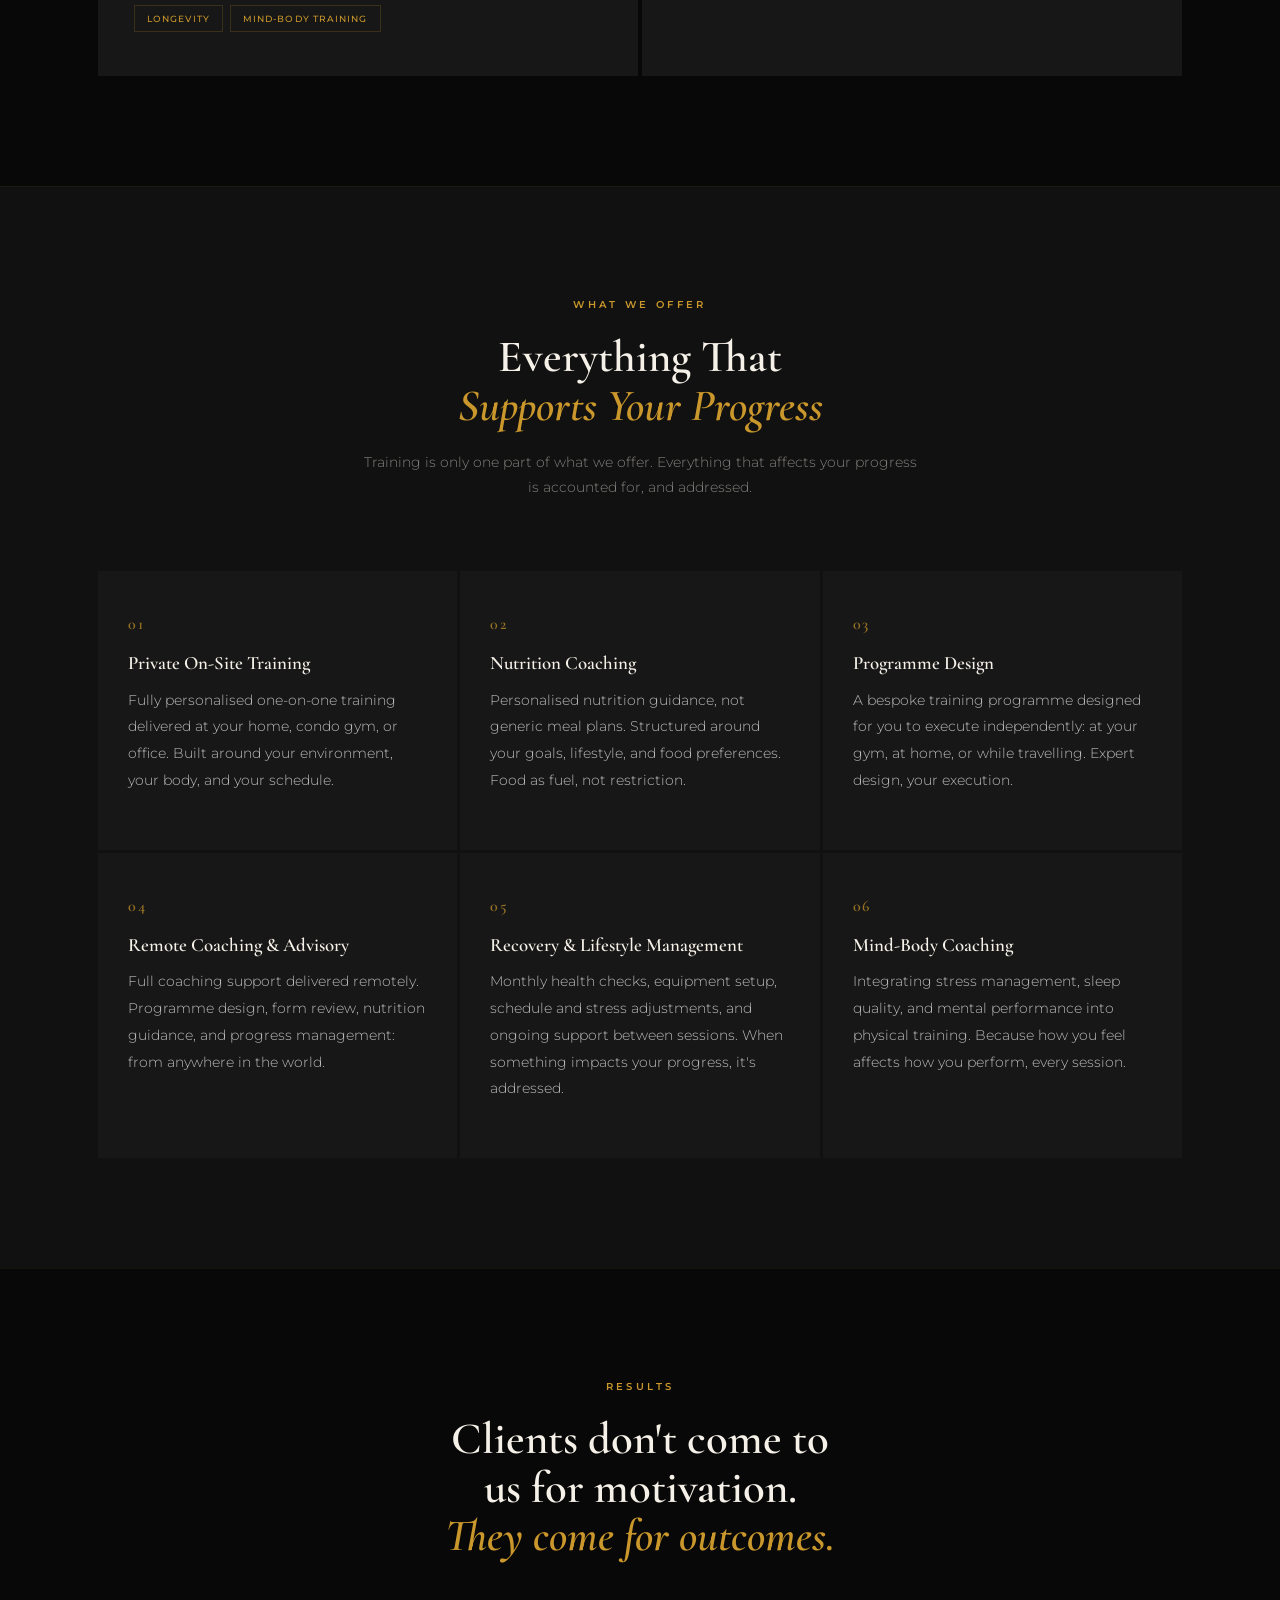
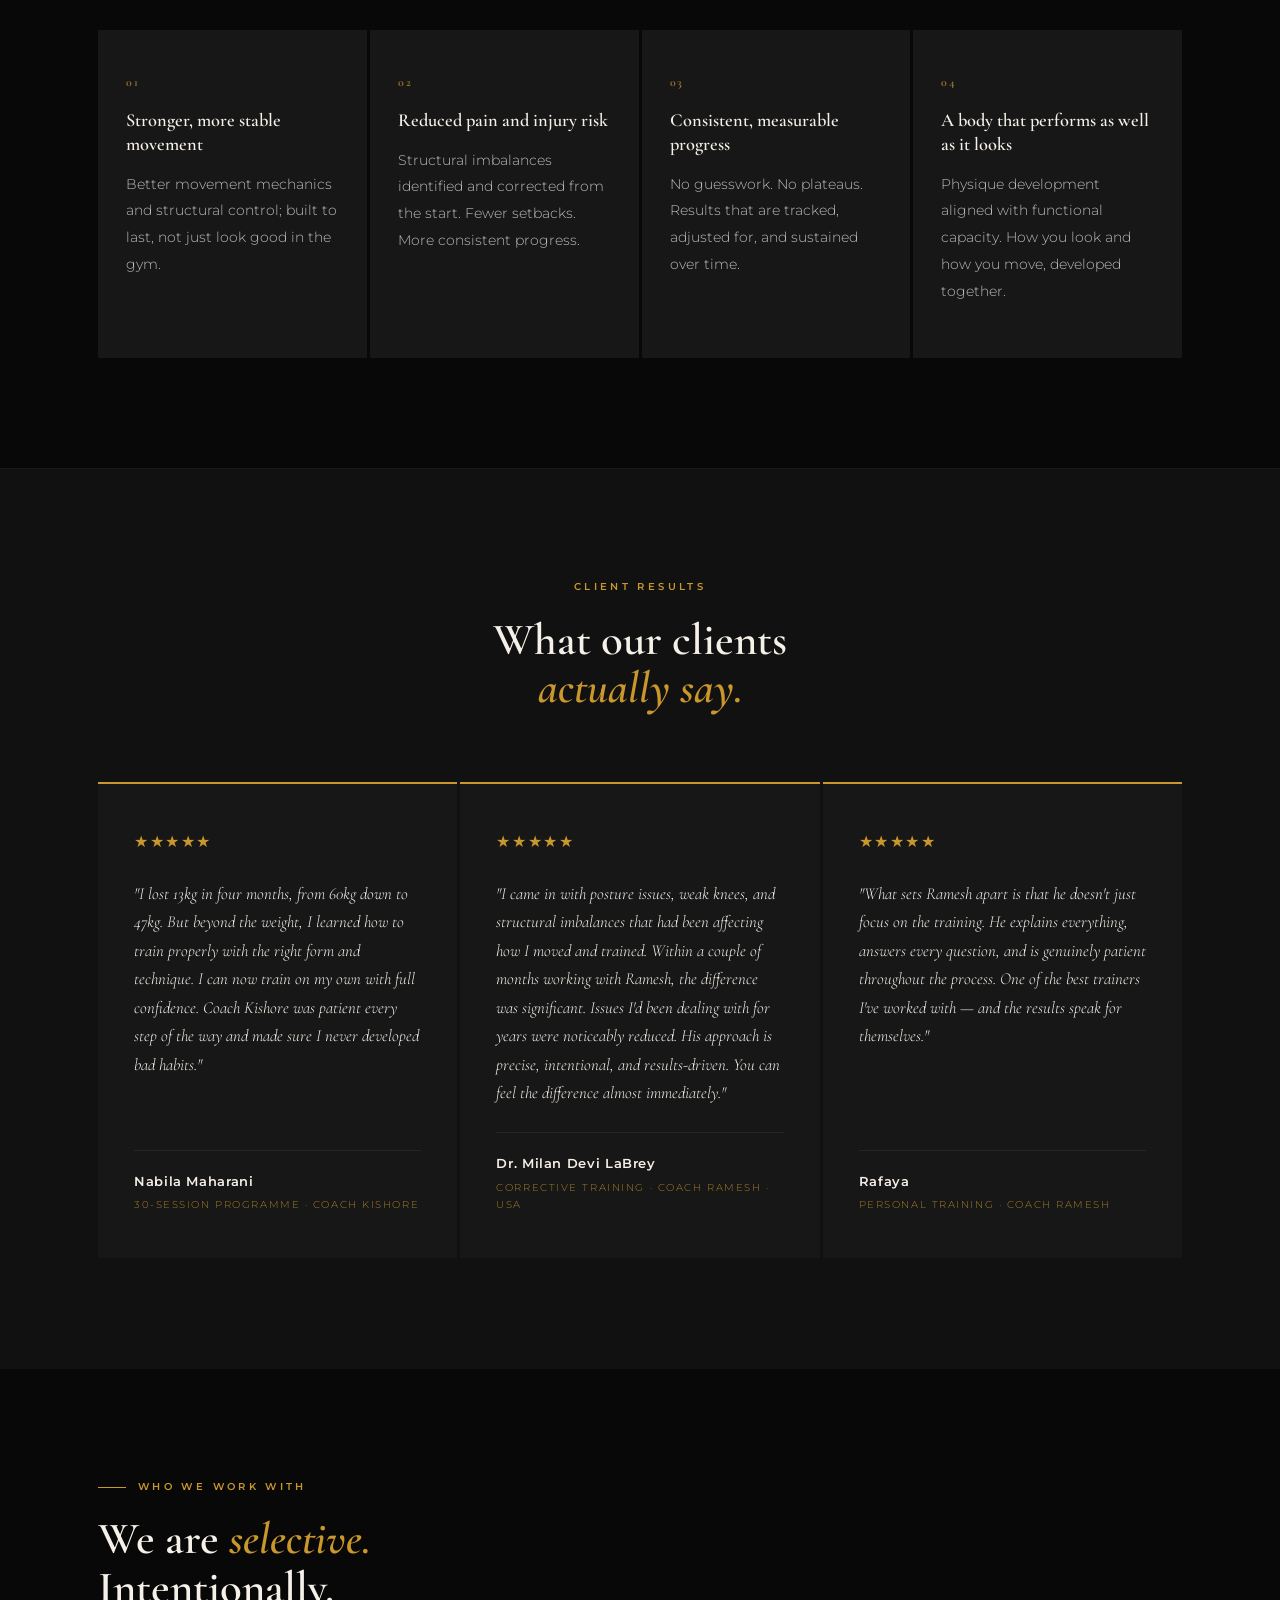
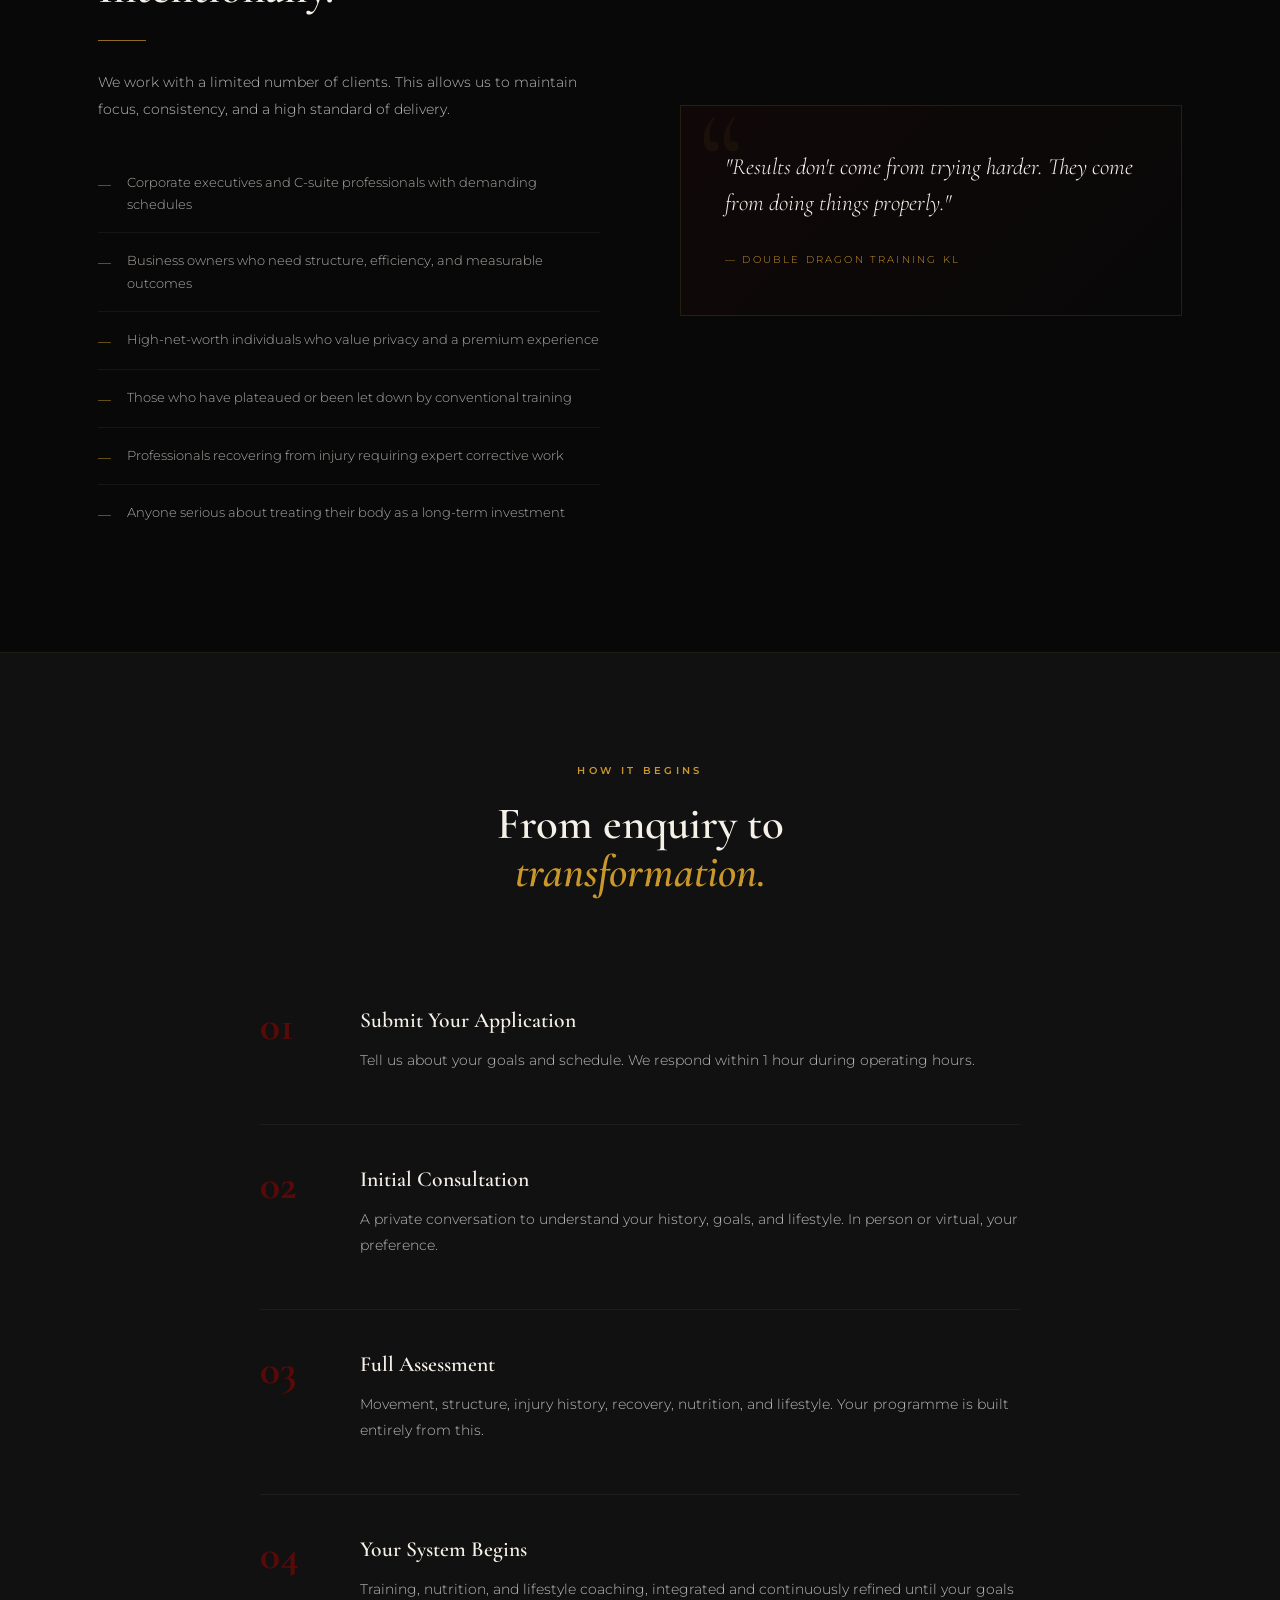
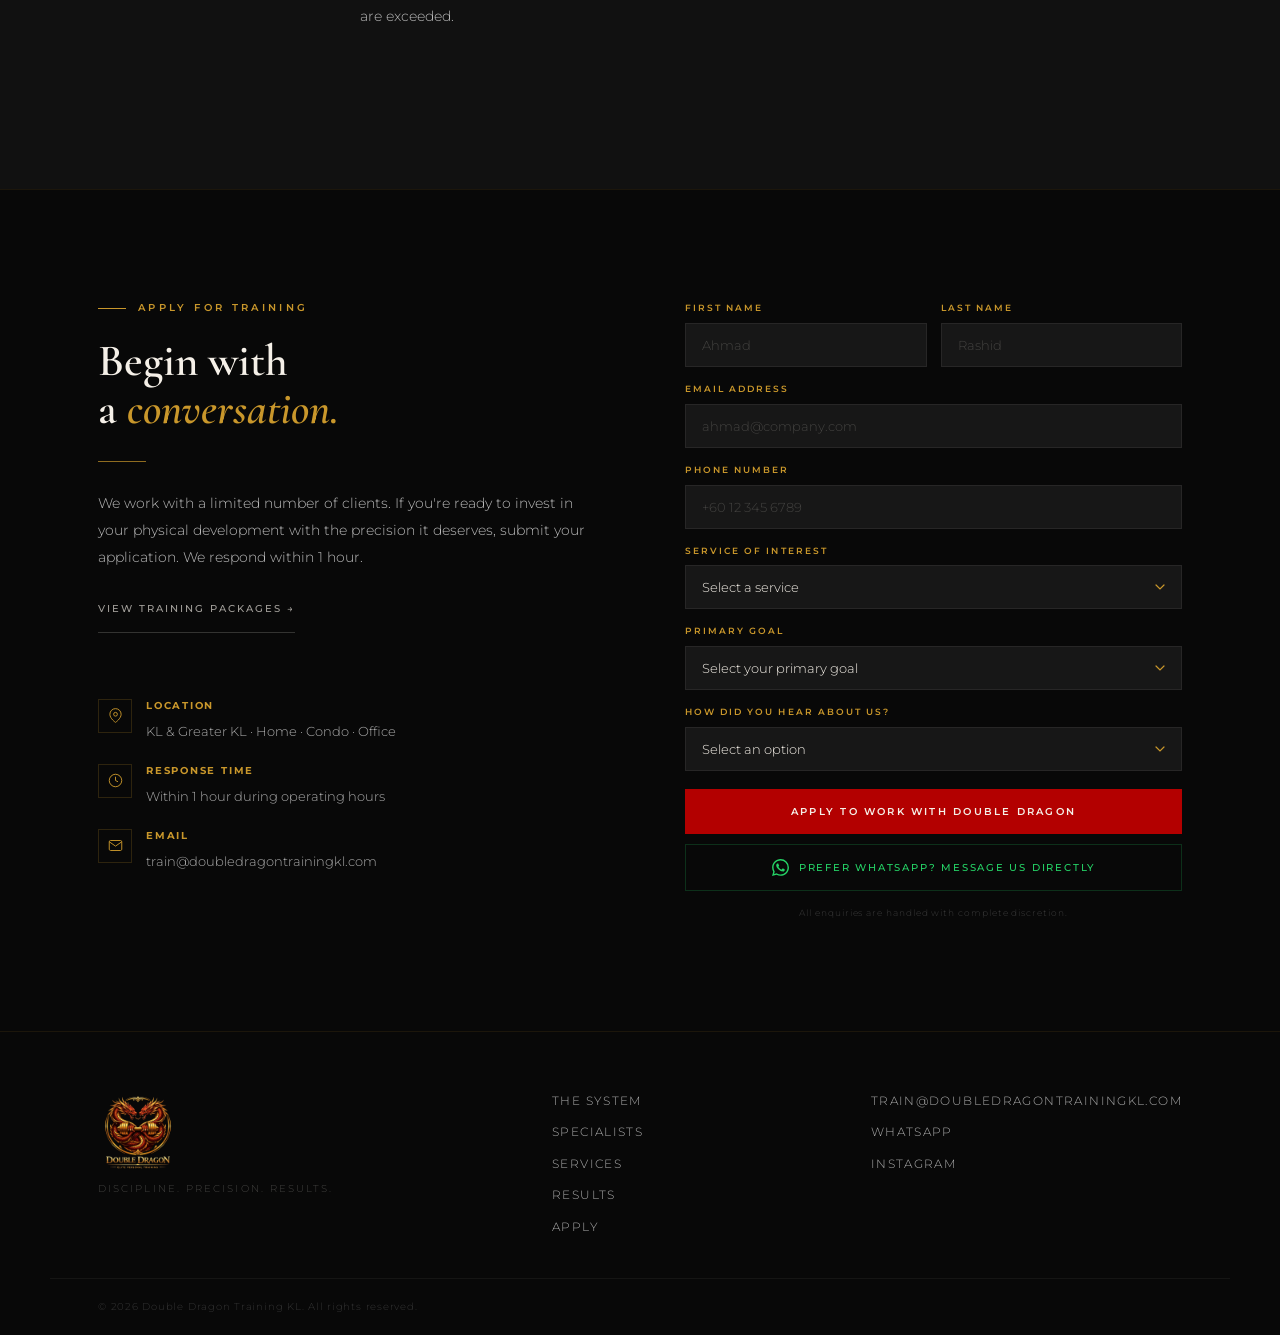
==== commit 945265c7: "Update index.html" ====
--- a/index.html
+++ b/index.html
@@ -549,7 +549,7 @@
       </nav>
       <div class="footer-contact">
         <!-- REPLACE with real details -->
-        <a href="mailto:hello@doubledragontrainingkl.com">hello@doubledragontrainingkl.com</a>
+        <a href="mailto:train@doubledragontrainingkl.com">train@doubledragontrainingkl.com</a>
         <a href="https://wa.me/60123456789" target="_blank">WhatsApp</a>
         <a href="https://instagram.com/doubledragonkl" target="_blank">Instagram</a>
       </div>
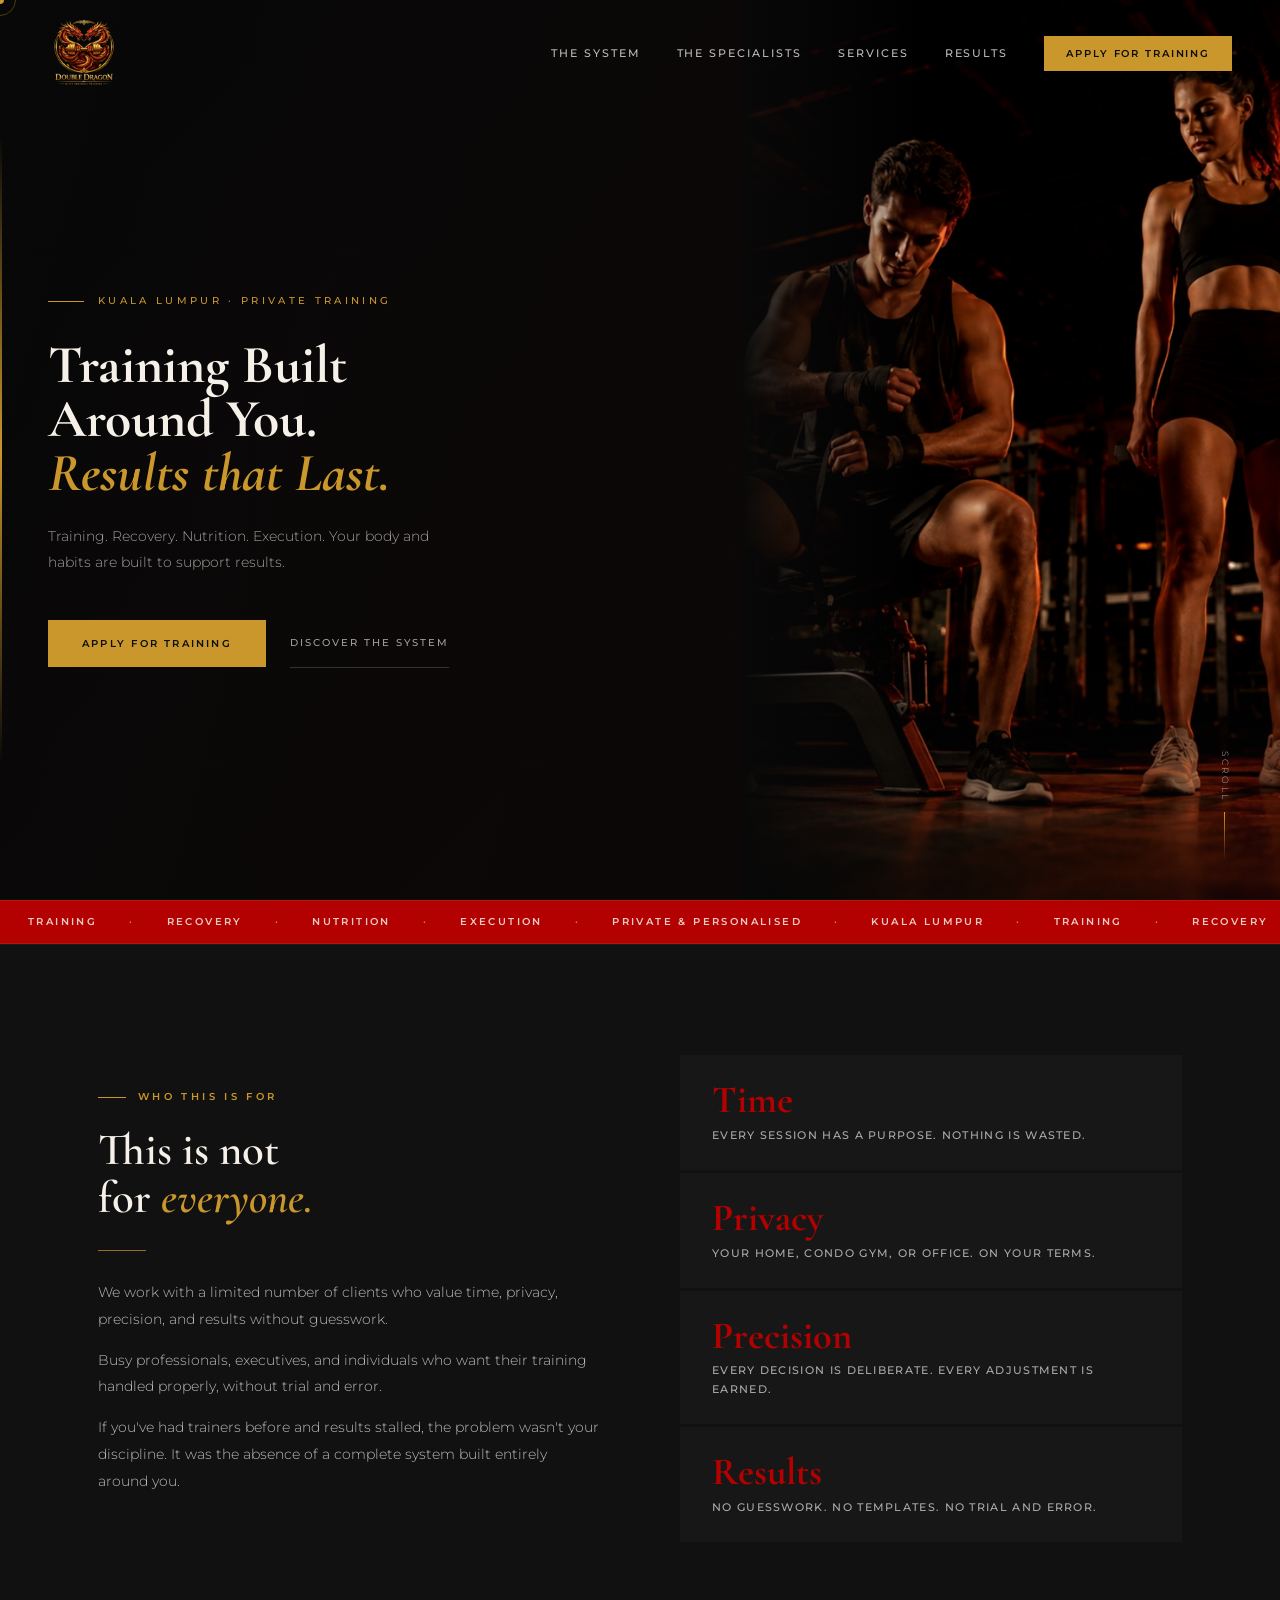
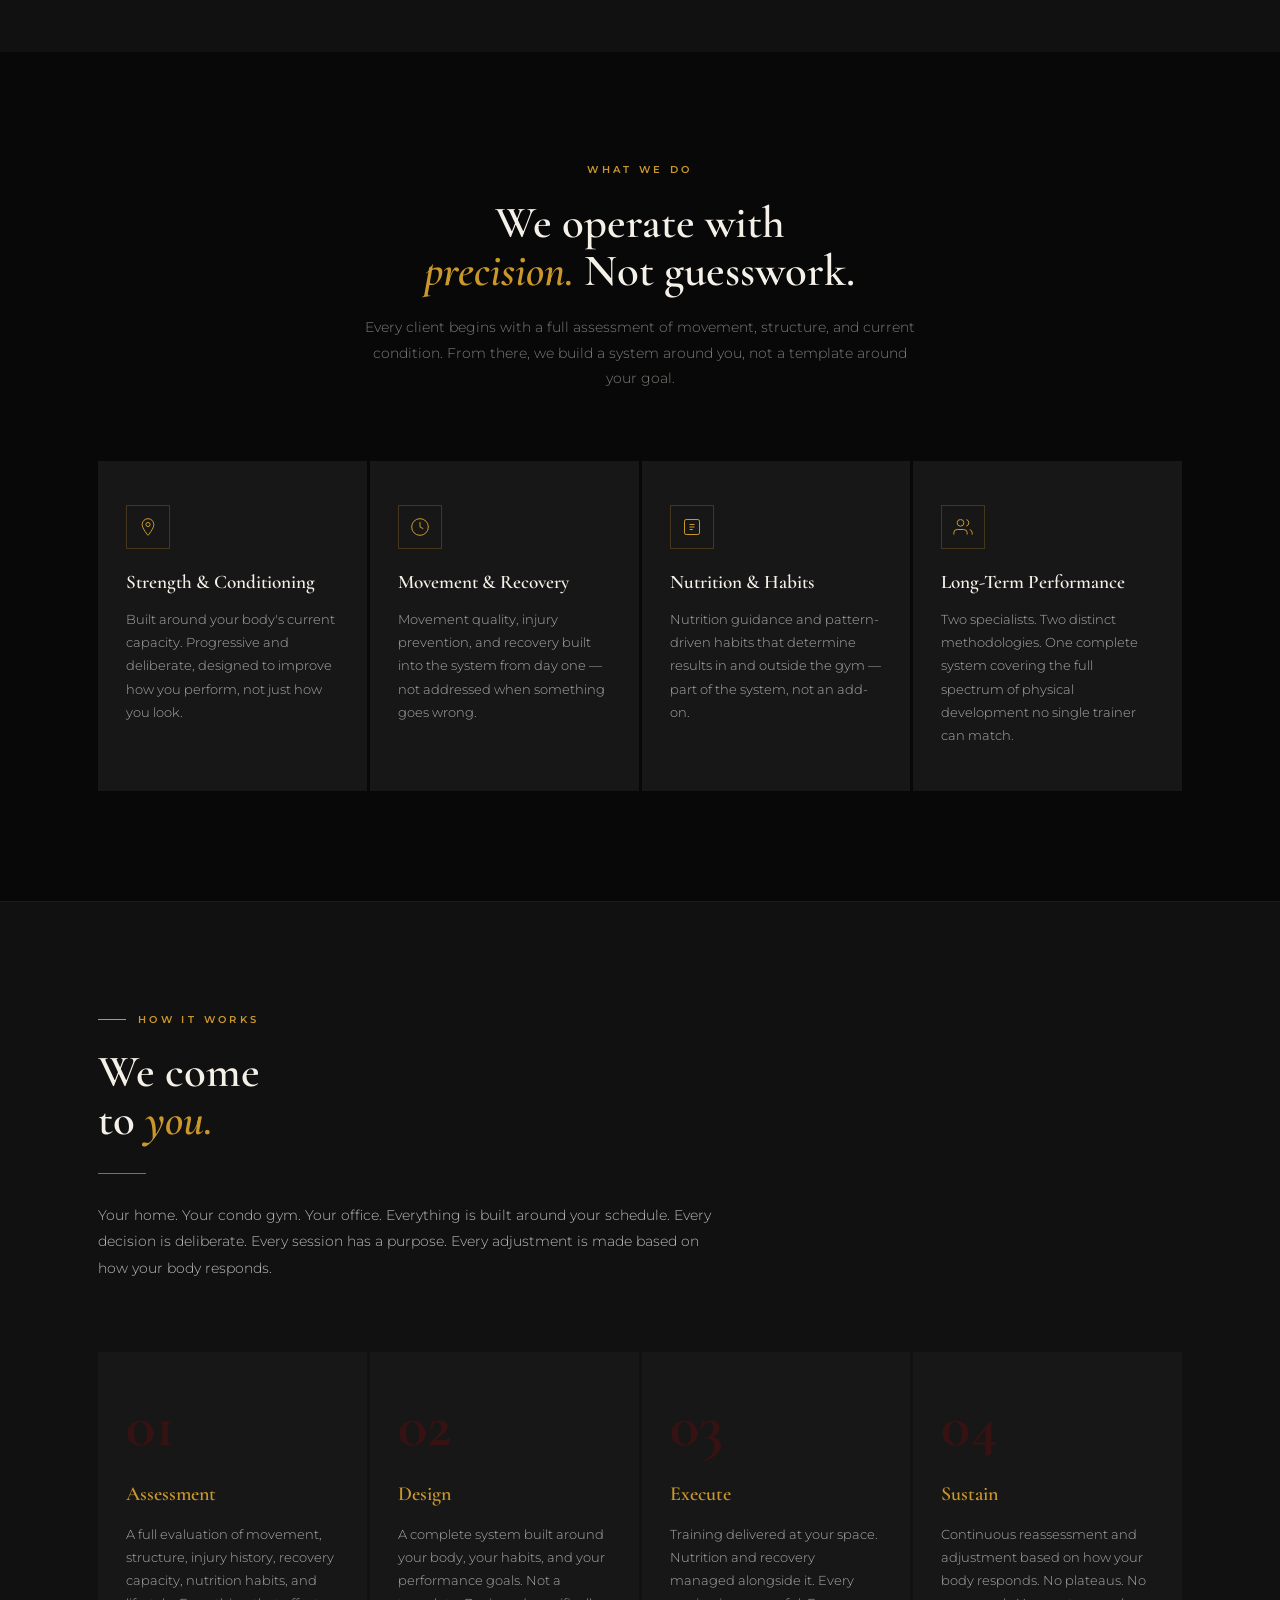
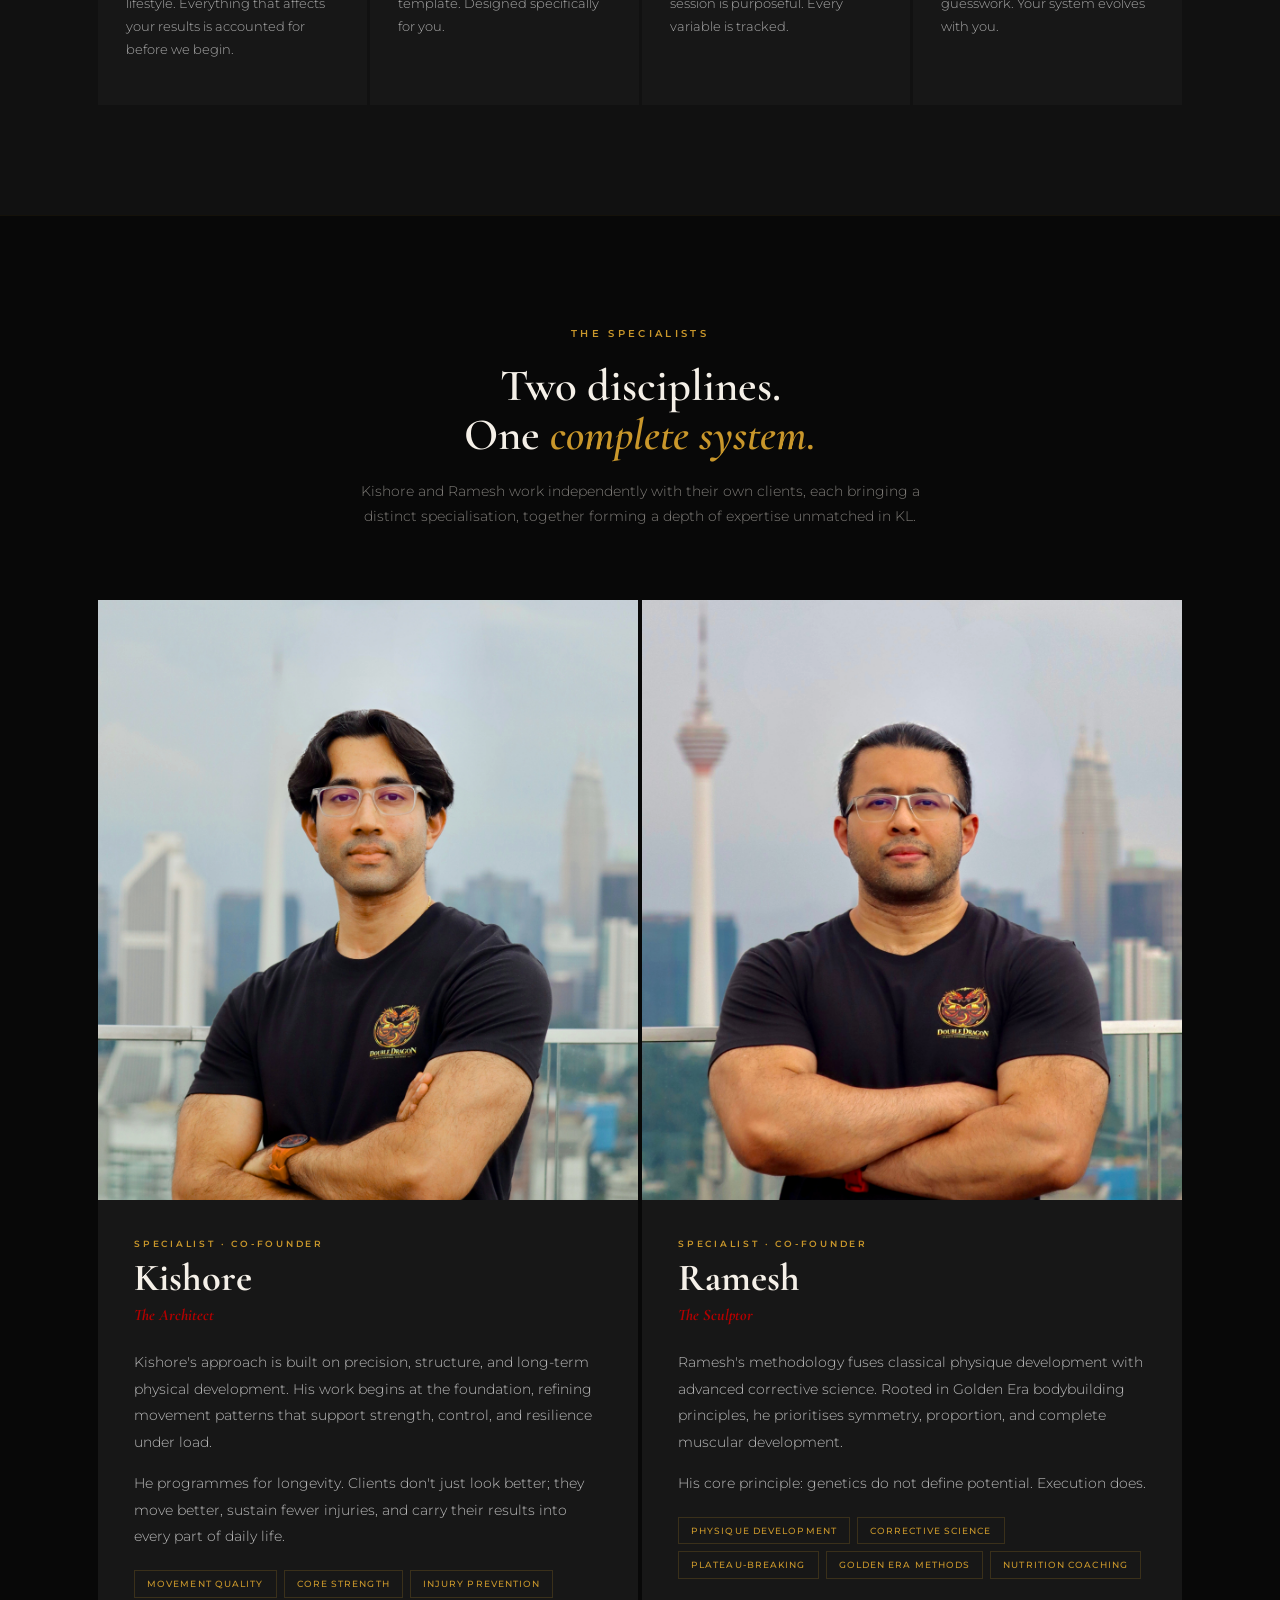
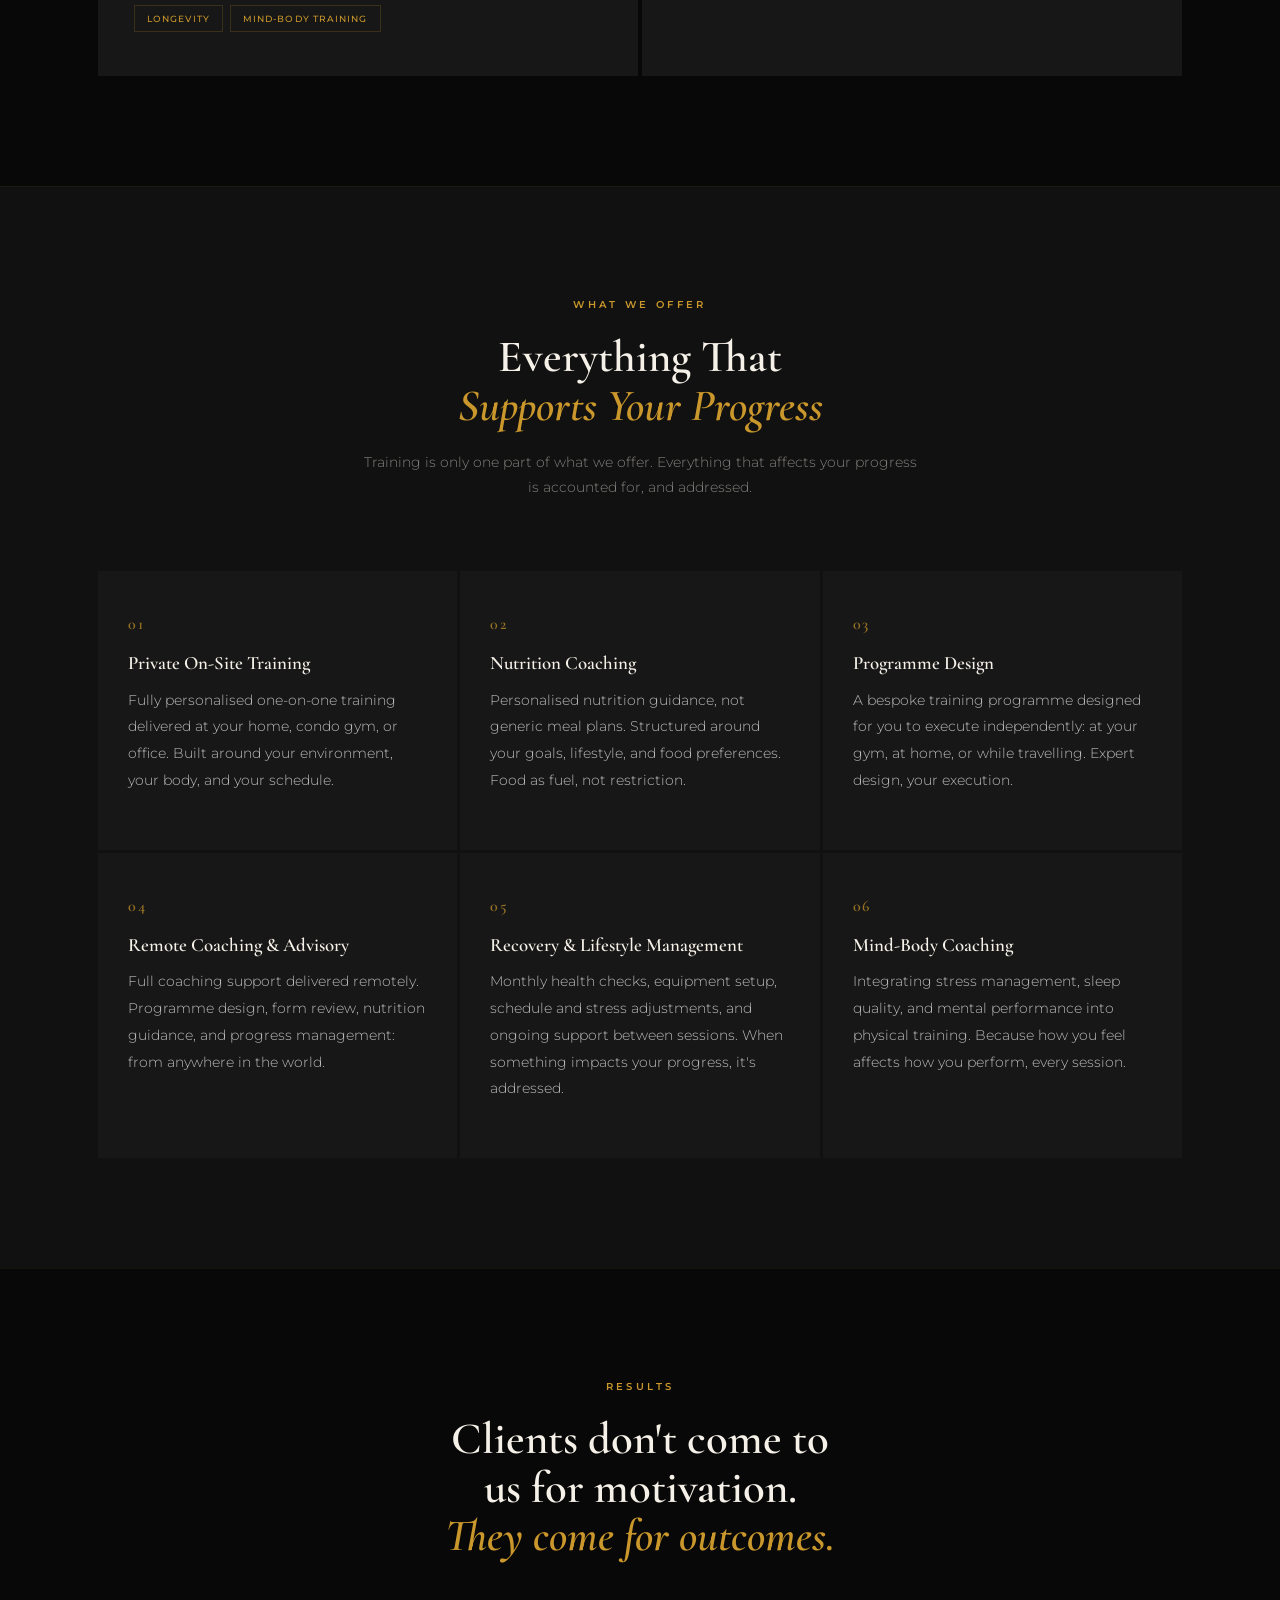
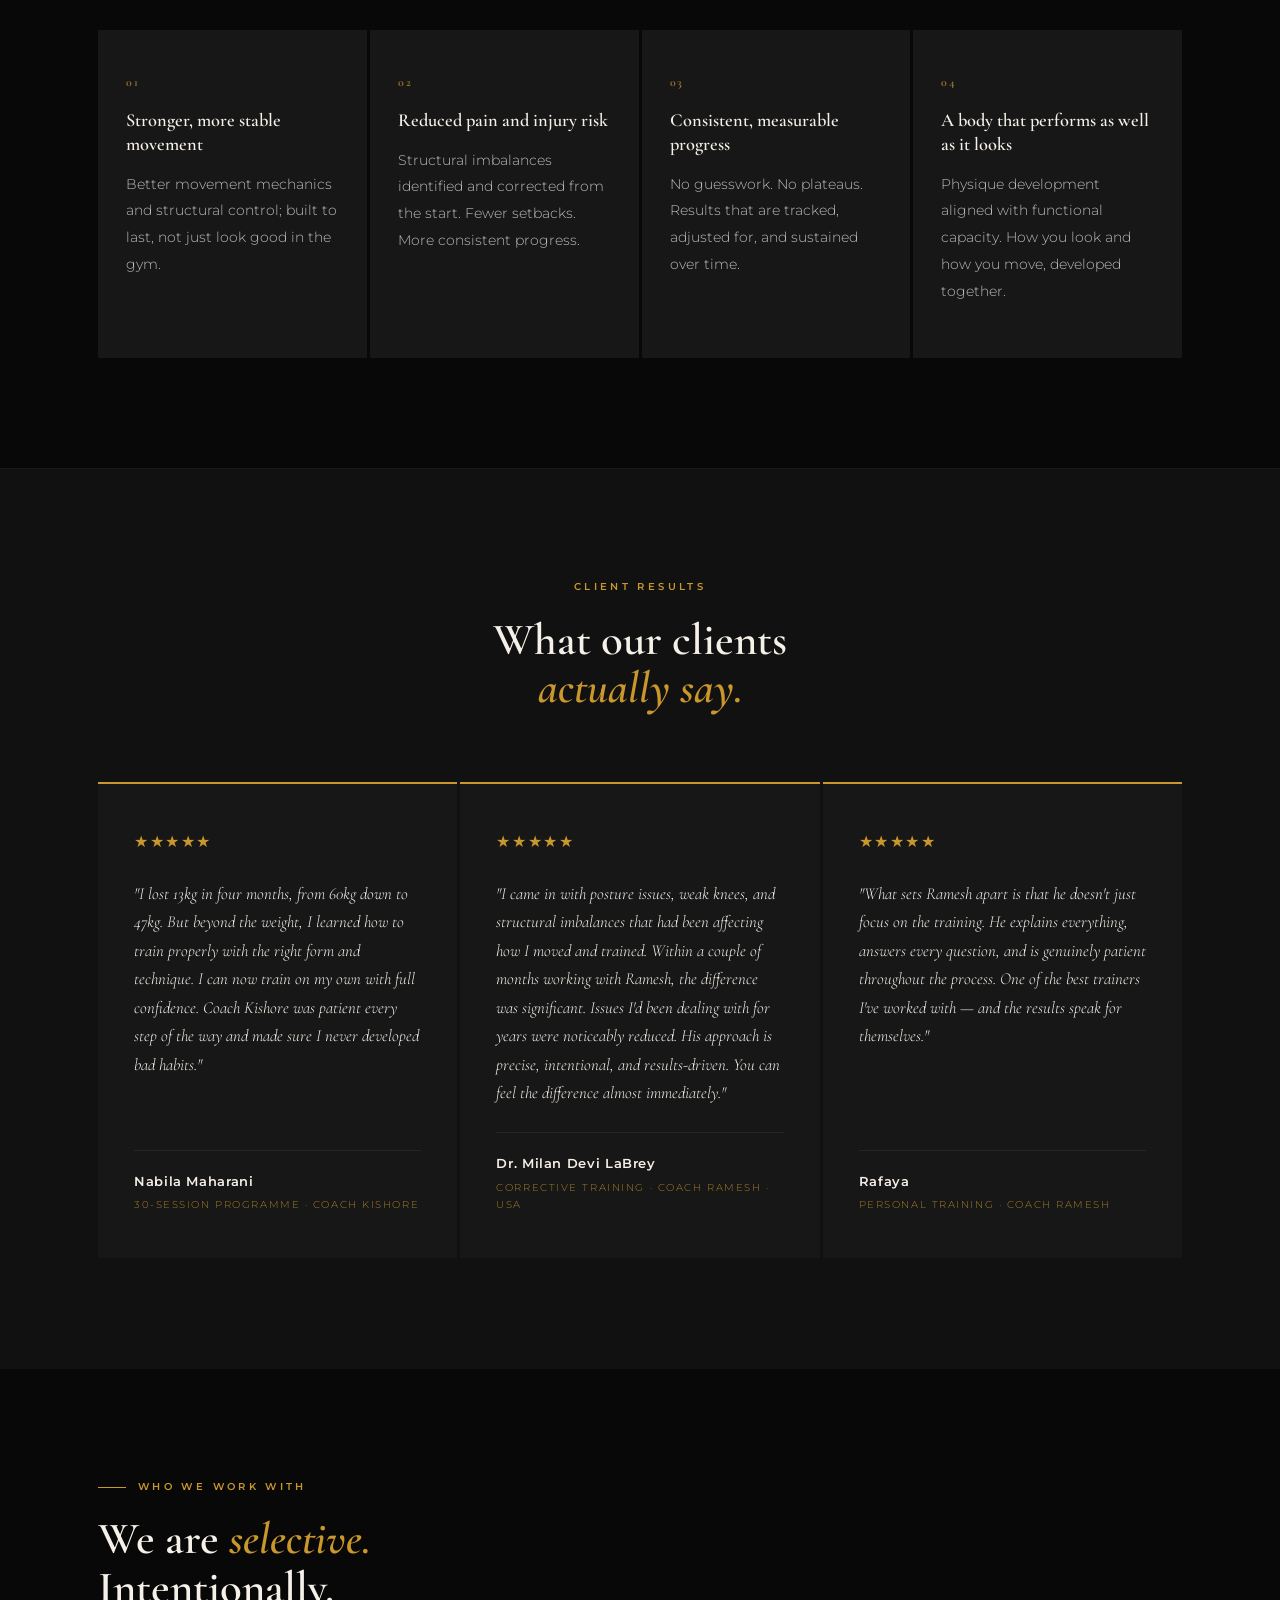
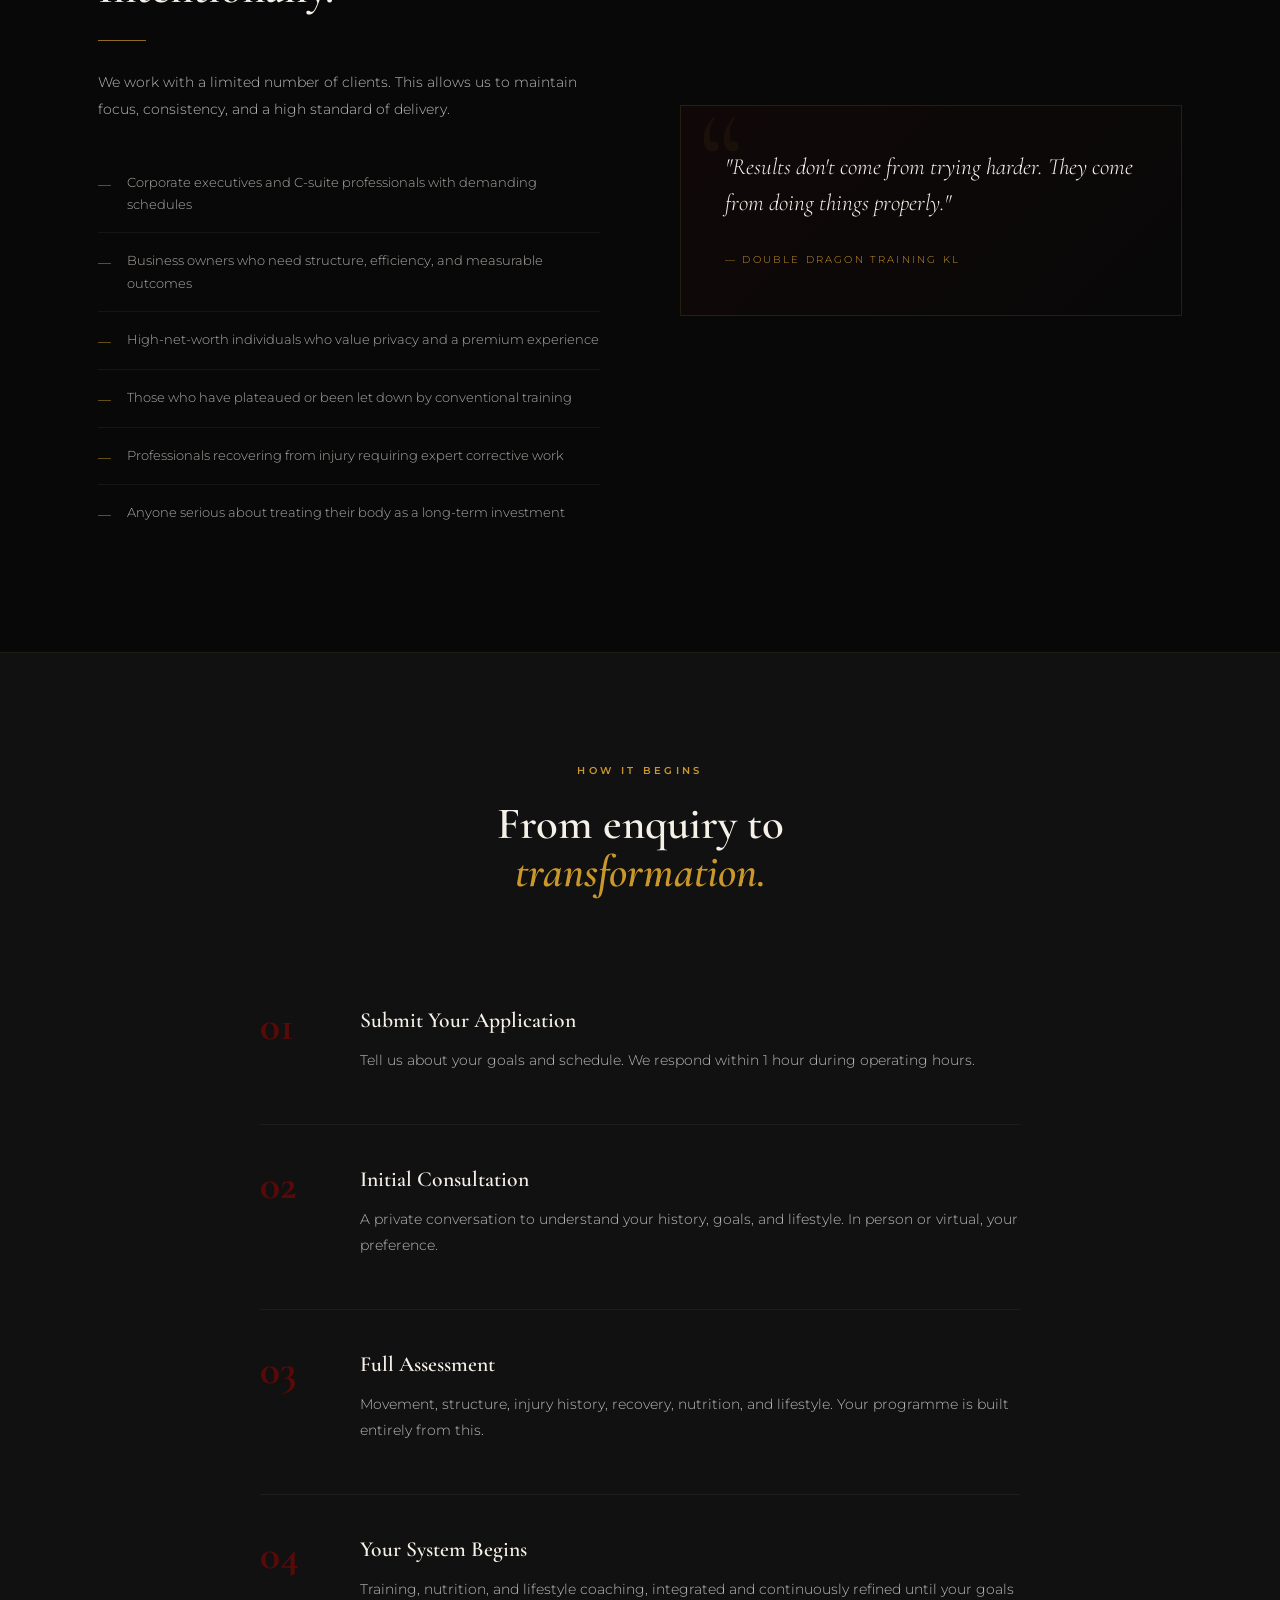
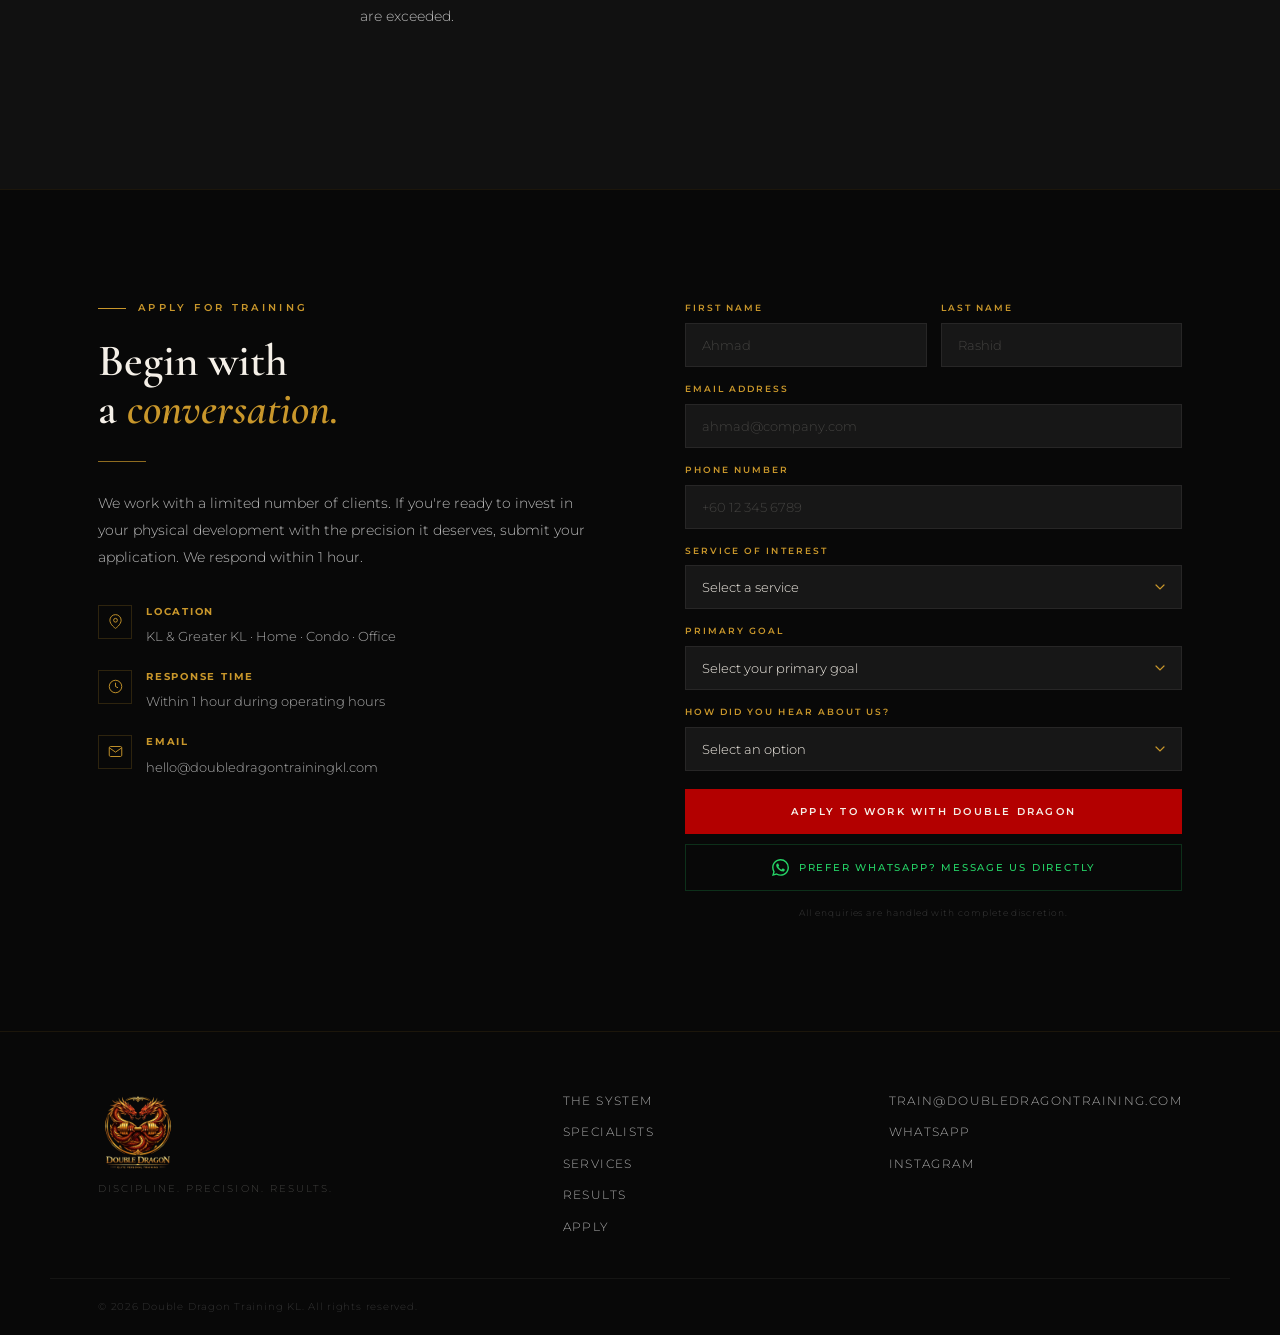
==== commit e666bf46: "Add files via upload" ====
--- a/index.html
+++ b/index.html
@@ -3,8 +3,216 @@
 <head>
   <meta charset="UTF-8" />
   <meta name="viewport" content="width=device-width, initial-scale=1.0" />
-  <meta name="description" content="Double Dragon Training KL: Private training, structured around your life, delivered to your home, condo gym, or office. For executives and high-performers in Kuala Lumpur." />
-  <title>Double Dragon Training KL: Elite Personal Training</title>
+
+  <!-- Primary Meta -->
+  <title>Double Dragon Training KL | Elite Private Personal Training in Kuala Lumpur</title>
+  <meta name="description" content="Double Dragon Training KL offers elite private personal training for executives and professionals in Kuala Lumpur. Home, condo gym, and office delivery. Nutrition coaching, programme design, and mind-body coaching. Apply today." />
+  <meta name="keywords" content="private personal trainer KL, personal trainer Kuala Lumpur, home personal trainer KL, executive personal training Malaysia, private gym trainer KL, nutrition coaching KL, personal training Mont Kiara, personal training KLCC, personal training Bangsar, elite personal trainer Malaysia" />
+  <meta name="author" content="Double Dragon Training KL" />
+  <meta name="robots" content="index, follow, max-snippet:-1, max-image-preview:large, max-video-preview:-1" />
+  <link rel="canonical" href="https://doubledragontraining.com/" />
+
+  <!-- Open Graph / Facebook -->
+  <meta property="og:type" content="website" />
+  <meta property="og:url" content="https://doubledragontraining.com/" />
+  <meta property="og:title" content="Double Dragon Training KL | Elite Private Personal Training in Kuala Lumpur" />
+  <meta property="og:description" content="Private training, structured around your life. Delivered to your home, condo gym, or office. For executives and high-performers who demand results." />
+  <meta property="og:image" content="https://doubledragontraining.com/assets/images/og-image.jpg" />
+  <meta property="og:image:width" content="1200" />
+  <meta property="og:image:height" content="630" />
+  <meta property="og:site_name" content="Double Dragon Training KL" />
+  <meta property="og:locale" content="en_MY" />
+
+  <!-- Twitter Card -->
+  <meta name="twitter:card" content="summary_large_image" />
+  <meta name="twitter:url" content="https://doubledragontraining.com/" />
+  <meta name="twitter:title" content="Double Dragon Training KL | Elite Private Personal Training" />
+  <meta name="twitter:description" content="Private training, structured around your life. Delivered to your home, condo gym, or office. For executives who demand results." />
+  <meta name="twitter:image" content="https://doubledragontraining.com/assets/images/og-image.jpg" />
+
+  <!-- Geo tags (helps local SEO) -->
+  <meta name="geo.region" content="MY-14" />
+  <meta name="geo.placename" content="Kuala Lumpur" />
+  <meta name="geo.position" content="3.1390;101.6869" />
+  <meta name="ICBM" content="3.1390, 101.6869" />
+
+  <!-- Schema Markup — Local Business -->
+  <script type="application/ld+json">
+  {
+    "@context": "https://schema.org",
+    "@type": "LocalBusiness",
+    "@id": "https://doubledragontraining.com/",
+    "name": "Double Dragon Training KL",
+    "alternateName": "Double Dragon Elite Personal Training",
+    "description": "Elite private personal training for executives and high-performers in Kuala Lumpur. Training, nutrition coaching, mind-body coaching, and programme design delivered to your home, condo gym, or office.",
+    "url": "https://doubledragontraining.com/",
+    "email": "train@doubledragontraining.com",
+    "telephone": "+60-WA-LINK",
+    "address": {
+      "@type": "PostalAddress",
+      "addressLocality": "Kuala Lumpur",
+      "addressRegion": "Kuala Lumpur",
+      "addressCountry": "MY"
+    },
+    "geo": {
+      "@type": "GeoCoordinates",
+      "latitude": 3.1390,
+      "longitude": 101.6869
+    },
+    "areaServed": [
+      "Kuala Lumpur",
+      "Mont Kiara",
+      "KLCC",
+      "Bangsar",
+      "Damansara",
+      "Hartamas",
+      "Petaling Jaya"
+    ],
+    "serviceType": [
+      "Private Personal Training",
+      "Nutrition Coaching",
+      "Programme Design",
+      "Remote Coaching",
+      "Mind-Body Coaching",
+      "Recovery and Lifestyle Management"
+    ],
+    "priceRange": "RM1250 - RM6200",
+    "openingHoursSpecification": {
+      "@type": "OpeningHoursSpecification",
+      "dayOfWeek": ["Monday","Tuesday","Wednesday","Thursday","Friday","Saturday","Sunday"],
+      "opens": "06:00",
+      "closes": "21:00"
+    },
+    "sameAs": [
+      "https://www.instagram.com/doubledragonkl"
+    ],
+    "founders": [
+      {
+        "@type": "Person",
+        "name": "Kishore",
+        "jobTitle": "Personal Training Specialist",
+        "worksFor": { "@type": "Organization", "name": "Double Dragon Training KL" }
+      },
+      {
+        "@type": "Person",
+        "name": "Ramesh",
+        "jobTitle": "Personal Training Specialist",
+        "worksFor": { "@type": "Organization", "name": "Double Dragon Training KL" }
+      }
+    ]
+  }
+  </script>
+
+  <!-- Schema Markup — Services -->
+  <script type="application/ld+json">
+  {
+    "@context": "https://schema.org",
+    "@type": "Service",
+    "serviceType": "Personal Training",
+    "provider": {
+      "@type": "LocalBusiness",
+      "name": "Double Dragon Training KL",
+      "url": "https://doubledragontraining.com/"
+    },
+    "areaServed": {
+      "@type": "City",
+      "name": "Kuala Lumpur"
+    },
+    "description": "Private, fully personalised personal training delivered to your home, condo gym, or office in Kuala Lumpur. Includes nutrition coaching, mind-body coaching, and lifestyle management.",
+    "offers": [
+      {
+        "@type": "Offer",
+        "name": "Platinum Membership",
+        "price": "6200",
+        "priceCurrency": "MYR",
+        "description": "20 private sessions, weekly assessments, 4 lifestyle coaching sessions, travel support, priority scheduling."
+      },
+      {
+        "@type": "Offer",
+        "name": "Gold Membership",
+        "price": "4800",
+        "priceCurrency": "MYR",
+        "description": "15 private sessions, bi-weekly assessments, 2 lifestyle coaching sessions, priority scheduling."
+      },
+      {
+        "@type": "Offer",
+        "name": "Silver Membership",
+        "price": "4400",
+        "priceCurrency": "MYR",
+        "description": "15 personalised sessions, intake assessment, 1 lifestyle coaching session."
+      },
+      {
+        "@type": "Offer",
+        "name": "Bronze Membership",
+        "price": "3000",
+        "priceCurrency": "MYR",
+        "description": "12 personalised sessions, intake assessment, structured training support."
+      },
+      {
+        "@type": "Offer",
+        "name": "Lunchtime Express",
+        "price": "1250",
+        "priceCurrency": "MYR",
+        "description": "10 private 30-minute sessions for busy professionals."
+      },
+      {
+        "@type": "Offer",
+        "name": "Lunchtime Express Plus",
+        "price": "2500",
+        "priceCurrency": "MYR",
+        "description": "10 private 30-minute sessions with enhanced accountability and priority scheduling."
+      }
+    ]
+  }
+  </script>
+
+  <!-- Schema Markup — FAQ -->
+  <script type="application/ld+json">
+  {
+    "@context": "https://schema.org",
+    "@type": "FAQPage",
+    "mainEntity": [
+      {
+        "@type": "Question",
+        "name": "Where does Double Dragon Training KL operate?",
+        "acceptedAnswer": {
+          "@type": "Answer",
+          "text": "We deliver training directly to your home, condo gym, or office across Kuala Lumpur and Greater KL, including Mont Kiara, KLCC, Bangsar, Damansara, and Hartamas."
+        }
+      },
+      {
+        "@type": "Question",
+        "name": "How do I start with Double Dragon Training KL?",
+        "acceptedAnswer": {
+          "@type": "Answer",
+          "text": "Submit an application through our website. We respond within 1 hour during operating hours, then arrange an initial consultation before a comprehensive assessment and programme design."
+        }
+      },
+      {
+        "@type": "Question",
+        "name": "What makes Double Dragon different from other personal trainers in KL?",
+        "acceptedAnswer": {
+          "@type": "Answer",
+          "text": "We operate a fully integrated mind-body-nutrition coaching system. Every client receives a bespoke programme built around their movement, lifestyle, nutrition, and recovery — not a generic template. We work with a limited number of clients to maintain quality."
+        }
+      },
+      {
+        "@type": "Question",
+        "name": "Do you offer remote or online personal training?",
+        "acceptedAnswer": {
+          "@type": "Answer",
+          "text": "Yes. We offer remote coaching and advisory services including programme design, nutrition guidance, form review, and progress management — available from anywhere in the world."
+        }
+      }
+    ]
+  }
+  </script>
+
+  <!-- Favicon -->
+  <link rel="icon" type="image/png" href="assets/images/logo.png" />
+  <link rel="apple-touch-icon" href="assets/images/logo.png" />
+
+  <!-- Fonts -->
   <link rel="preconnect" href="https://fonts.googleapis.com">
   <link rel="preconnect" href="https://fonts.gstatic.com" crossorigin>
   <link href="https://fonts.googleapis.com/css2?family=Cormorant+Garamond:ital,wght@0,400;0,600;0,700;1,400;1,600&family=Montserrat:wght@300;400;500;600&display=swap" rel="stylesheet">
@@ -28,7 +236,6 @@
       <li><a href="#trainers" class="nav-link">The Specialists</a></li>
       <li><a href="#services" class="nav-link">Services</a></li>
       <li><a href="#results" class="nav-link">Results</a></li>
-      <li><a href="pricing.html" class="nav-link">Packages</a></li>
       <li><a href="#apply" class="nav-cta">Apply for Training</a></li>
     </ul>
   </nav>
@@ -430,7 +637,6 @@
           <h2 class="heading">Begin with<br>a <em>conversation.</em></h2>
           <div class="gold-line"></div>
           <p class="body-text">We work with a limited number of clients. If you're ready to invest in your physical development with the precision it deserves, submit your application. We respond within 1 hour.</p>
-          <a href="pricing.html" class="btn-ghost" style="display:inline-block;margin-bottom:32px;">View Training Packages →</a>
           <div class="apply-details">
             <div class="apply-detail">
               <div class="apply-icon">
@@ -457,7 +663,7 @@
               <div>
                 <strong>Email</strong>
                 <!-- REPLACE with real email -->
-                <span>train@doubledragontrainingkl.com</span>
+                <span>hello@doubledragontrainingkl.com</span>
               </div>
             </div>
           </div>
@@ -521,8 +727,8 @@
             </div>
             <button type="submit" id="submitBtn"><span id="submitText">Apply to Work with Double Dragon</span></button>
           </form>
-
-          <a href="https://wa.me/60123456789?text=Hi%2C%20I%27d%20like%20to%20enquire%20about%20Double%20Dragon%20Training%20KL." class="wa-btn" target="_blank" rel="noopener noreferrer">
+          <!-- REPLACE number with real WhatsApp number -->
+          <a href="https://wa.me/message/W3TP2S5G4AGQA1" class="wa-btn" target="_blank" rel="noopener noreferrer">
             <svg viewBox="0 0 24 24" xmlns="http://www.w3.org/2000/svg"><path d="M17.472 14.382c-.297-.149-1.758-.867-2.03-.967-.273-.099-.471-.148-.67.15-.197.297-.767.966-.94 1.164-.173.199-.347.223-.644.075-.297-.15-1.255-.463-2.39-1.475-.883-.788-1.48-1.761-1.653-2.059-.173-.297-.018-.458.13-.606.134-.133.298-.347.446-.52.149-.174.198-.298.298-.497.099-.198.05-.371-.025-.52-.075-.149-.669-1.612-.916-2.207-.242-.579-.487-.5-.669-.51-.173-.008-.371-.01-.57-.01-.198 0-.52.074-.792.372-.272.297-1.04 1.016-1.04 2.479 0 1.462 1.065 2.875 1.213 3.074.149.198 2.096 3.2 5.077 4.487.709.306 1.262.489 1.694.625.712.227 1.36.195 1.871.118.571-.085 1.758-.719 2.006-1.413.248-.694.248-1.289.173-1.413-.074-.124-.272-.198-.57-.347m-5.421 7.403h-.004a9.87 9.87 0 0 1-5.031-1.378l-.361-.214-3.741.982.998-3.648-.235-.374a9.86 9.86 0 0 1-1.51-5.26c.001-5.45 4.436-9.884 9.888-9.884 2.64 0 5.122 1.03 6.988 2.898a9.825 9.825 0 0 1 2.893 6.994c-.003 5.45-4.437 9.884-9.885 9.884m8.413-18.297A11.815 11.815 0 0 0 12.05 0C5.495 0 .16 5.335.157 11.892c0 2.096.547 4.142 1.588 5.945L.057 24l6.305-1.654a11.882 11.882 0 0 0 5.683 1.448h.005c6.554 0 11.89-5.335 11.893-11.893a11.821 11.821 0 0 0-3.48-8.413Z"/></svg>
             Prefer WhatsApp? Message us directly
           </a>
@@ -549,8 +755,8 @@
       </nav>
       <div class="footer-contact">
         <!-- REPLACE with real details -->
-        <a href="mailto:train@doubledragontrainingkl.com">train@doubledragontrainingkl.com</a>
-        <a href="https://wa.me/60123456789" target="_blank">WhatsApp</a>
+        <a href="mailto:train@doubledragontraining.com">train@doubledragontraining.com</a>
+        <a href="https://wa.me/message/W3TP2S5G4AGQA1" target="_blank">WhatsApp</a>
         <a href="https://instagram.com/doubledragonkl" target="_blank">Instagram</a>
       </div>
     </div>
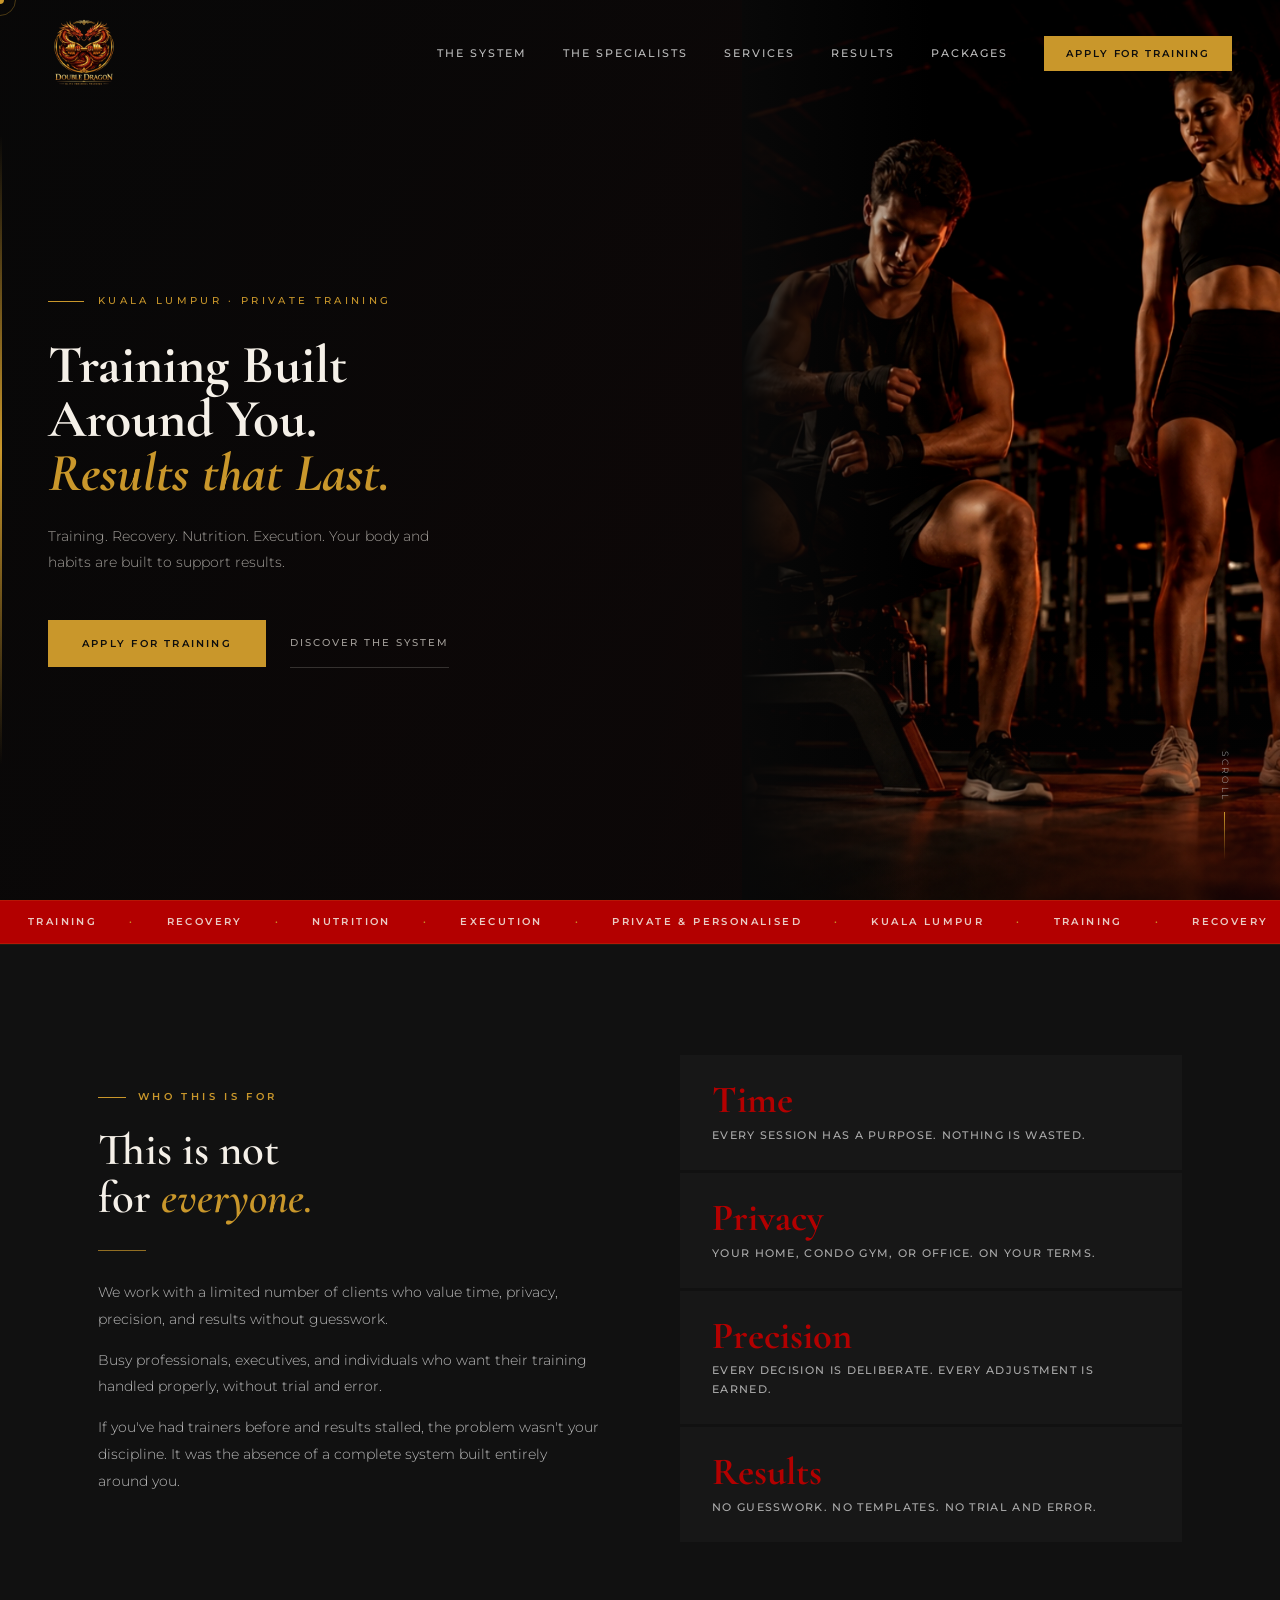
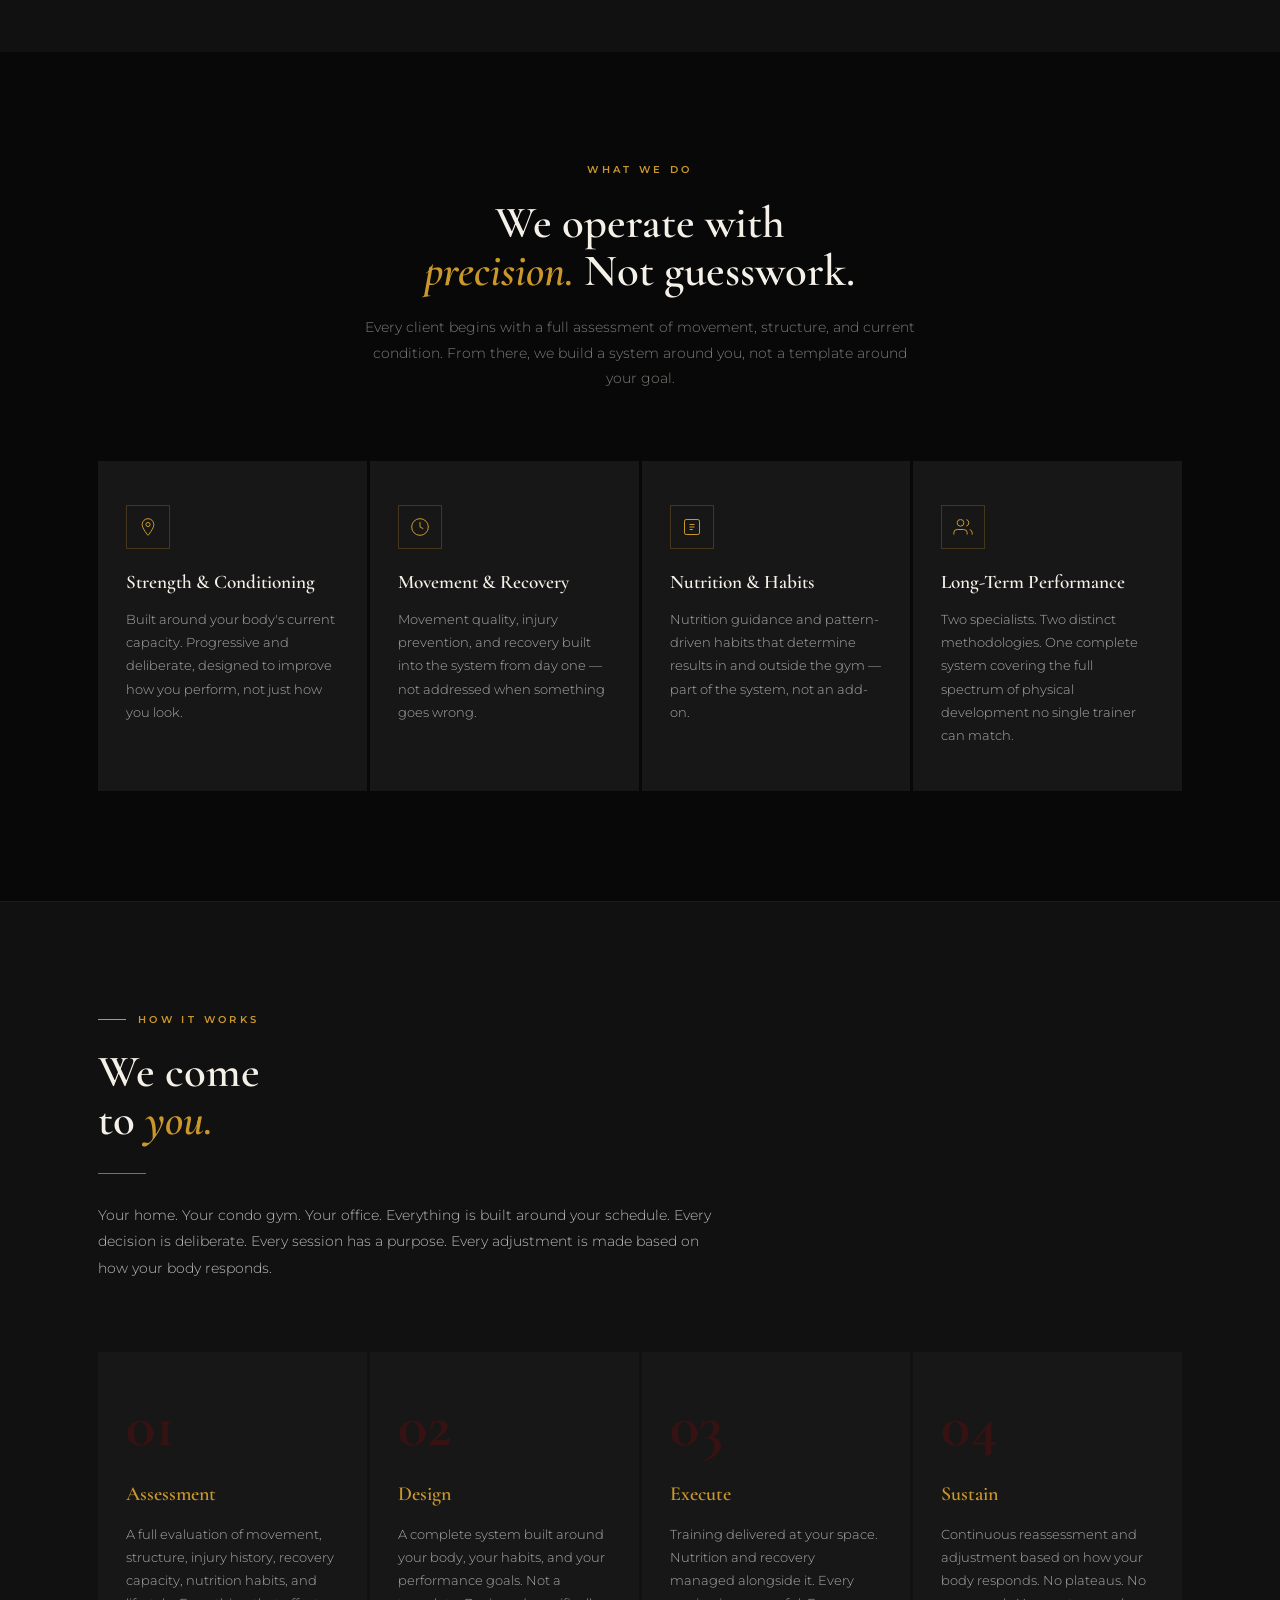
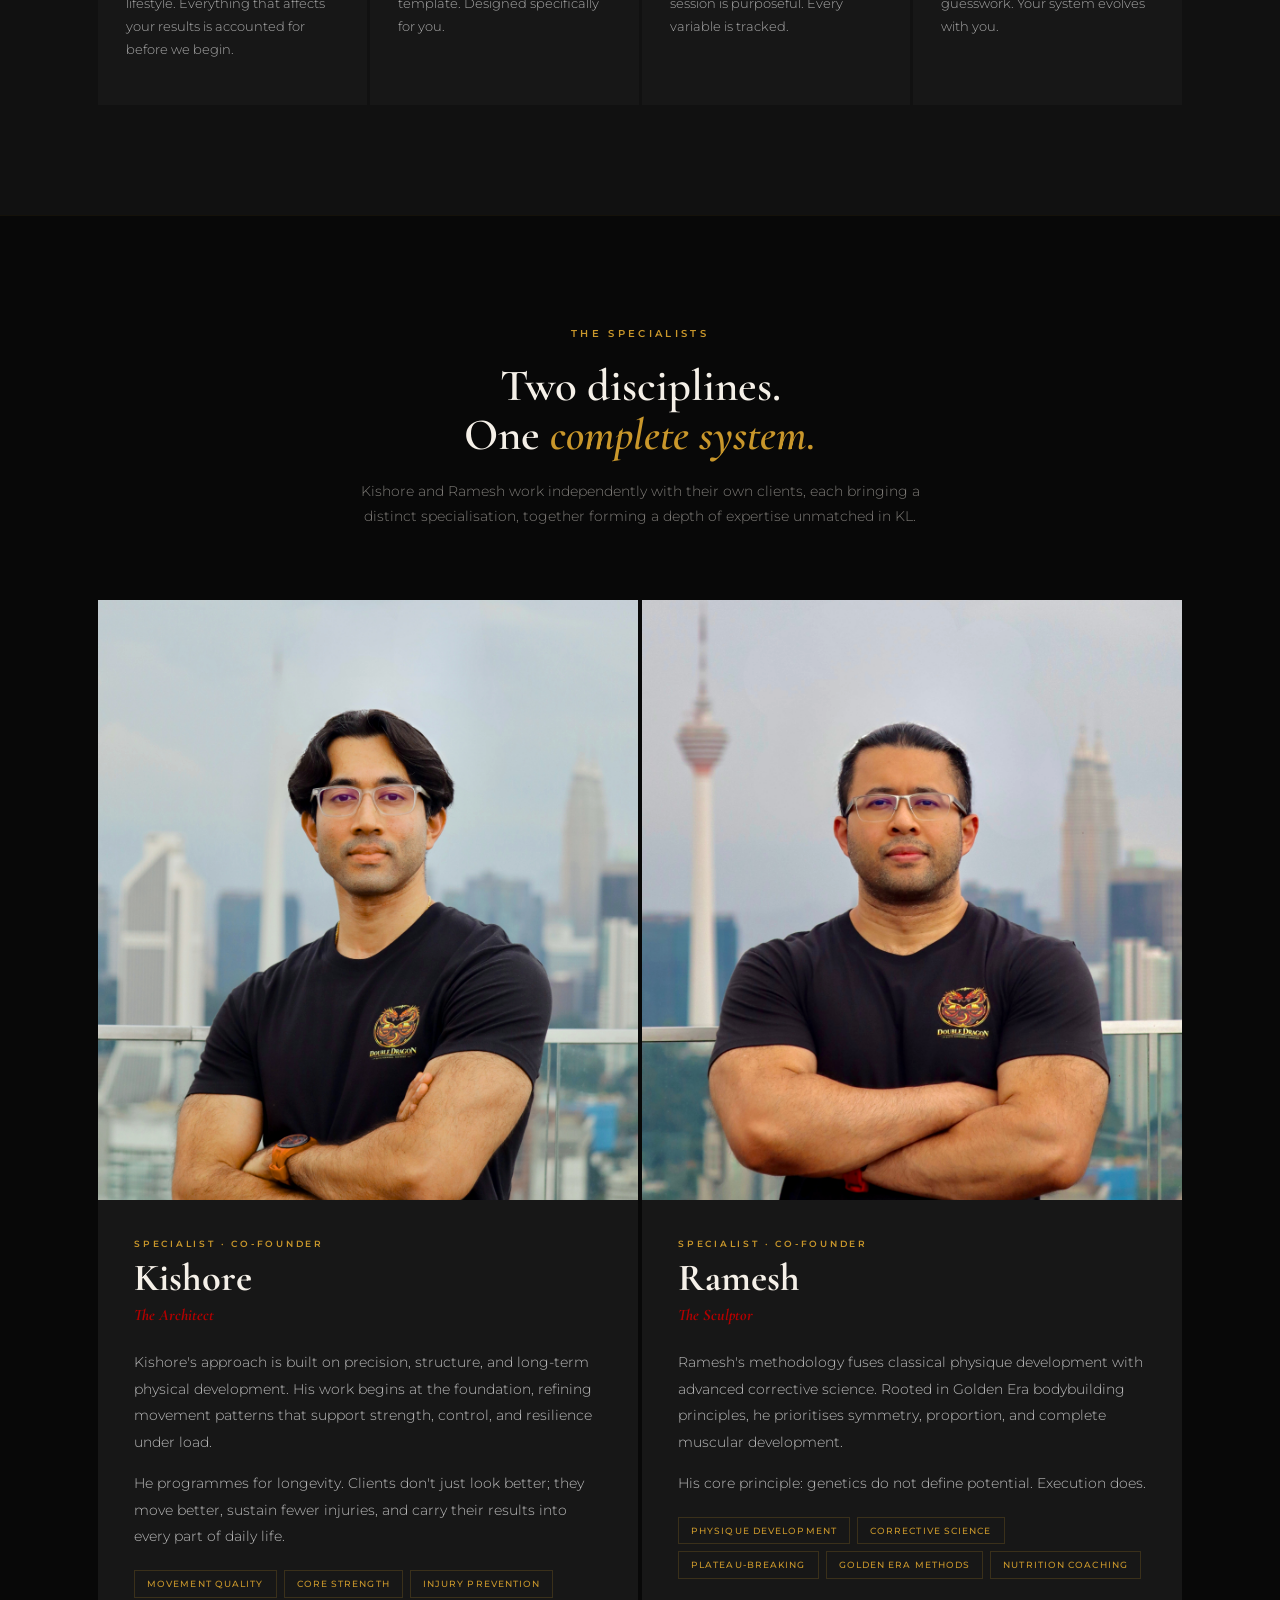
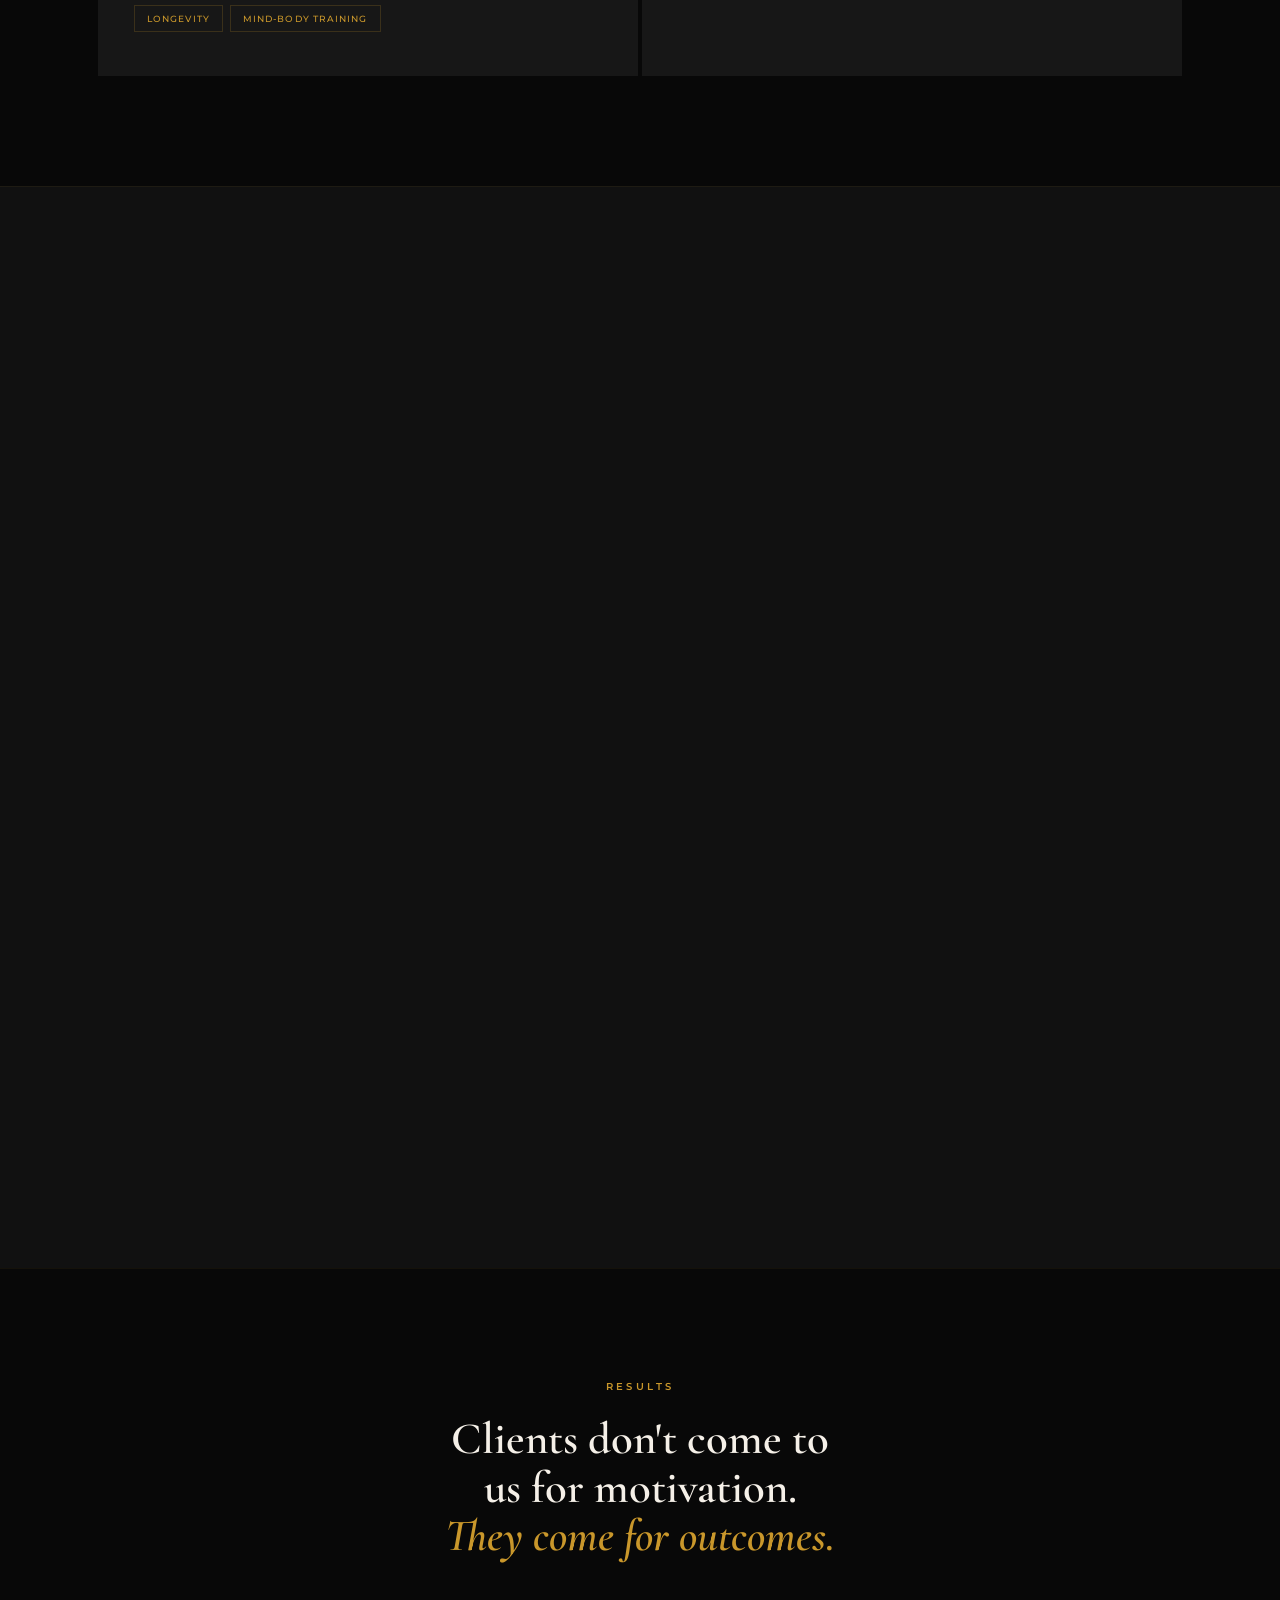
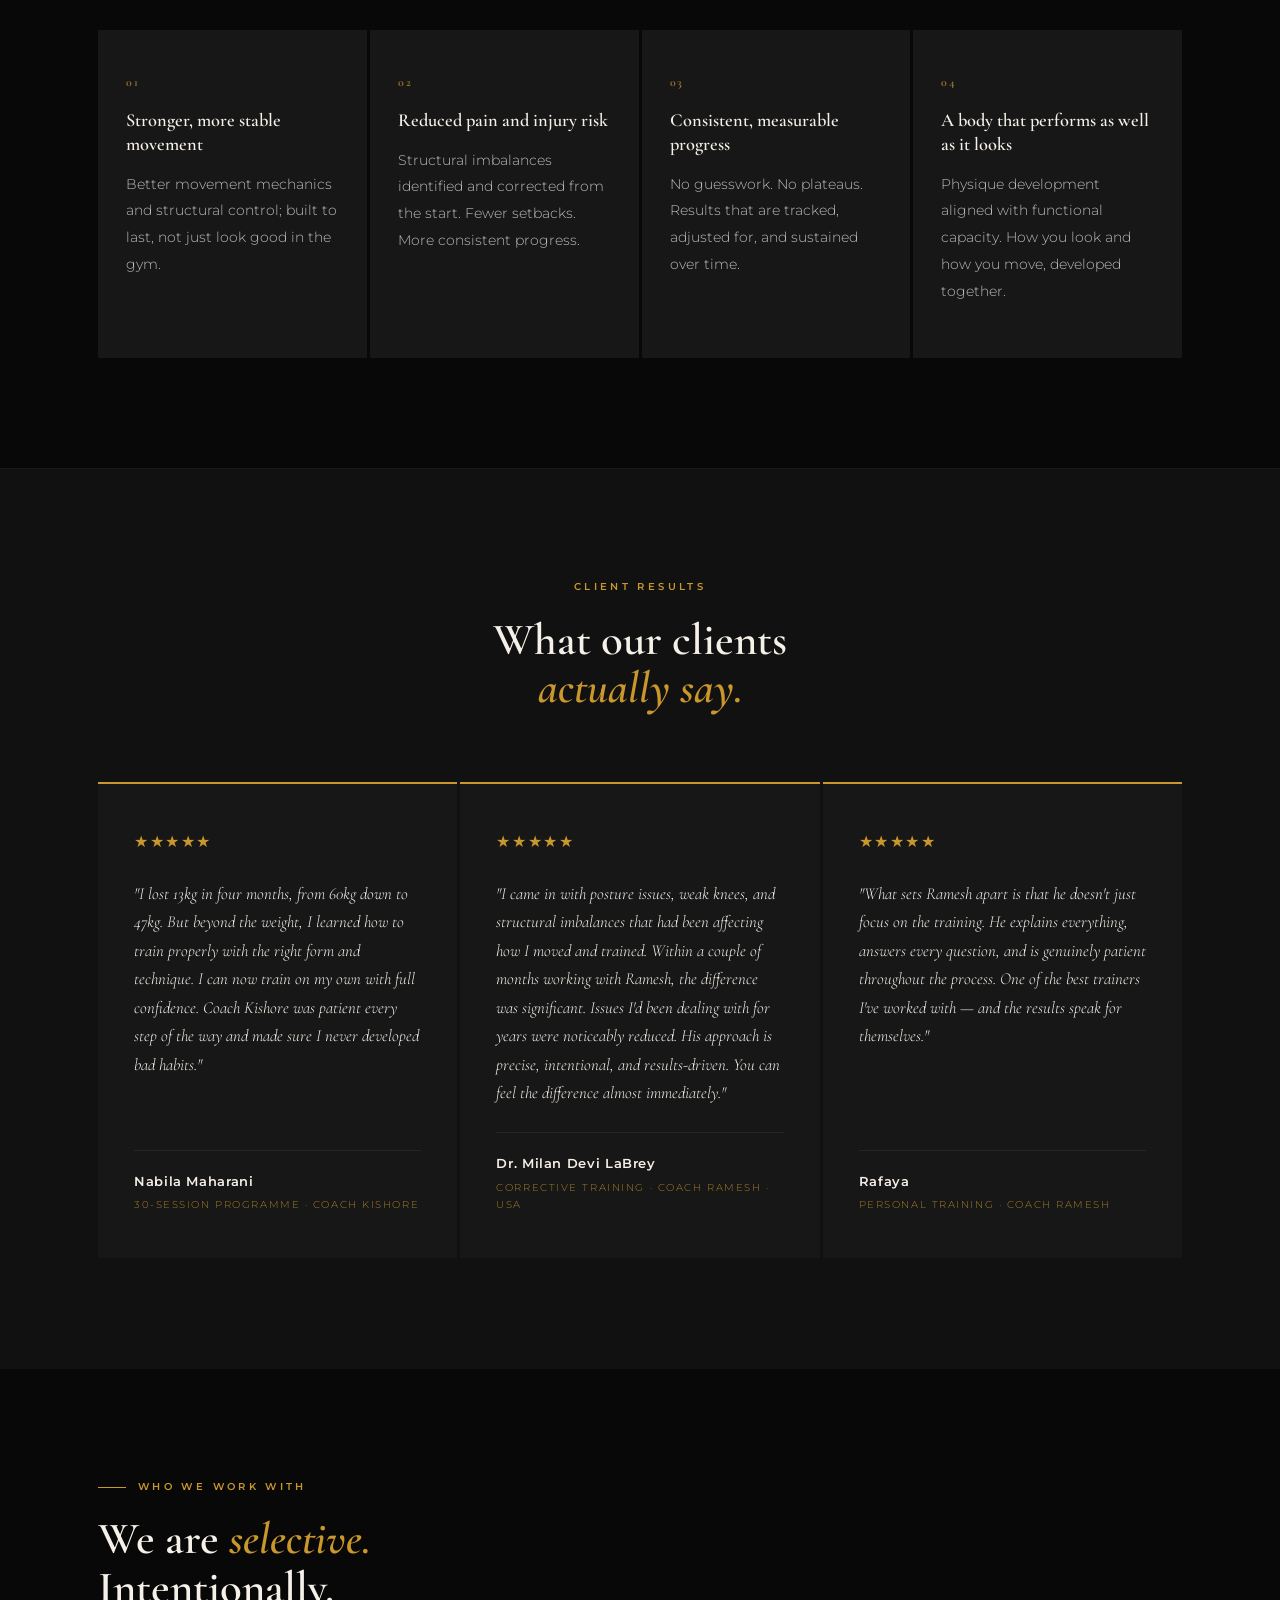
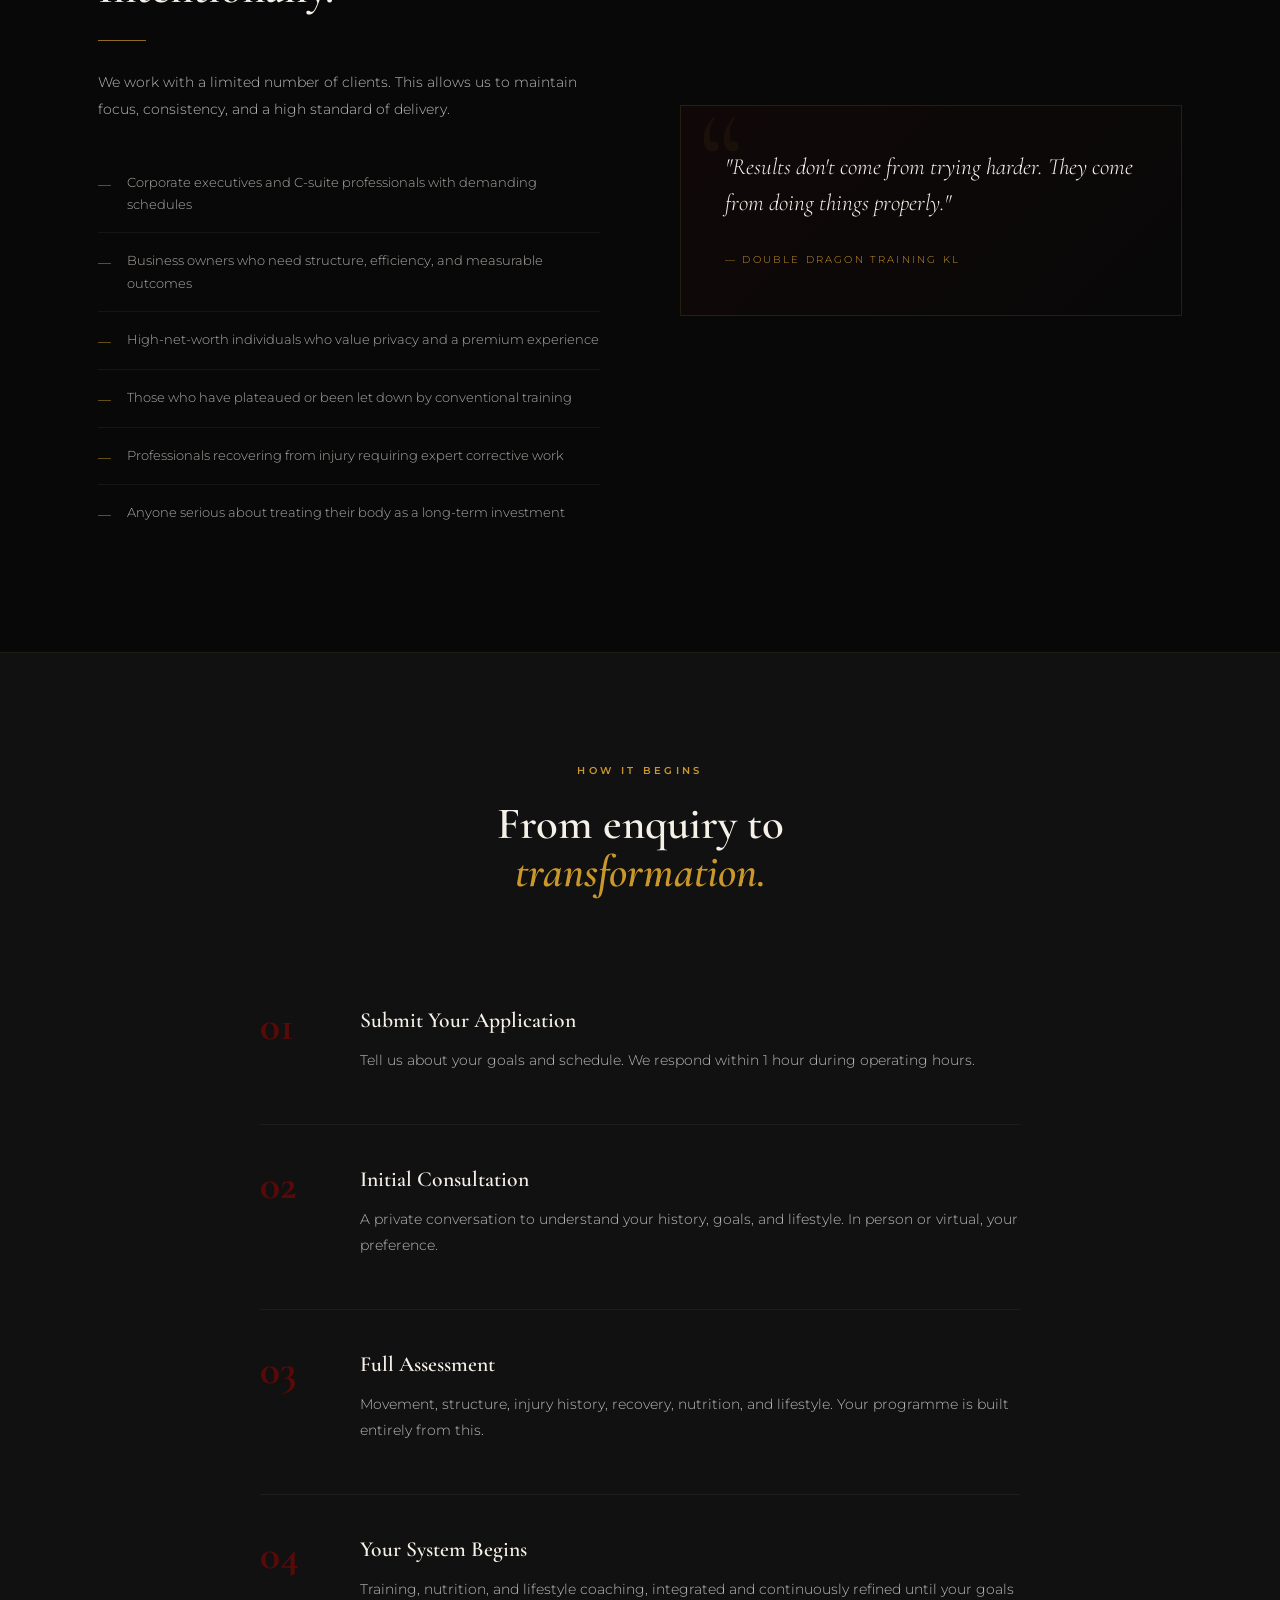
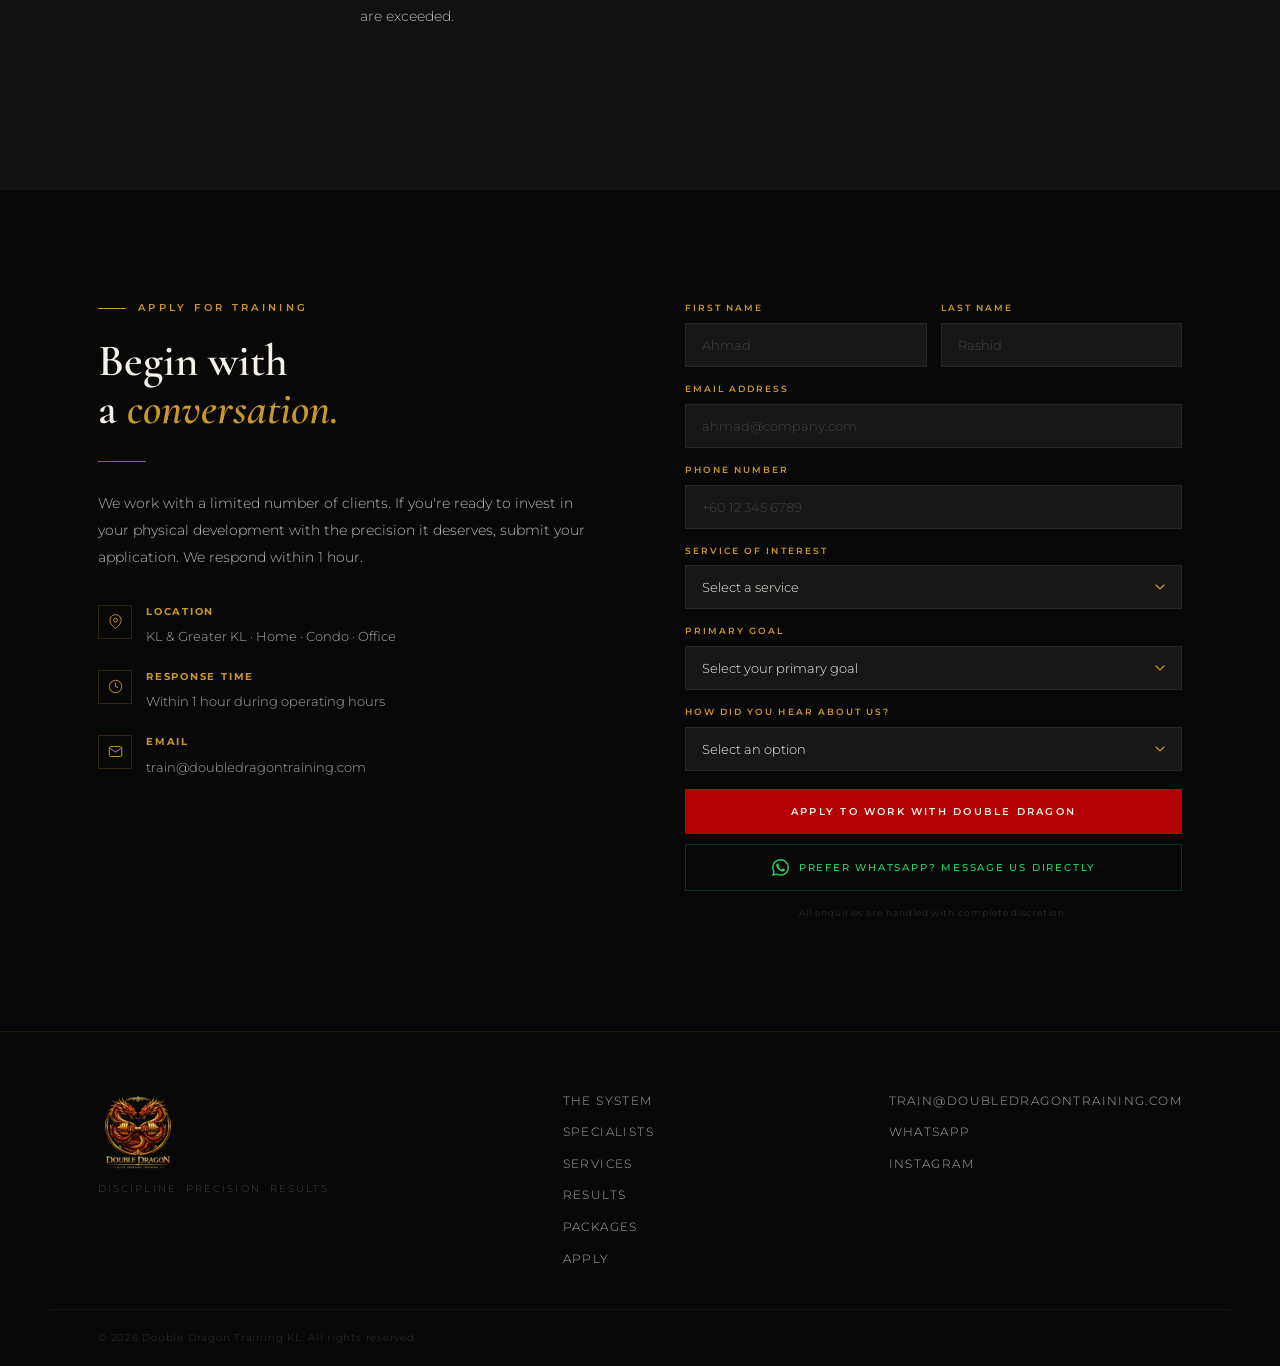
==== commit 92d24b79: "Add files via upload" ====
--- a/index.html
+++ b/index.html
@@ -236,6 +236,7 @@
       <li><a href="#trainers" class="nav-link">The Specialists</a></li>
       <li><a href="#services" class="nav-link">Services</a></li>
       <li><a href="#results" class="nav-link">Results</a></li>
+      <li><a href="pricing.html" class="nav-link">Packages</a></li>
       <li><a href="#apply" class="nav-cta">Apply for Training</a></li>
     </ul>
   </nav>
@@ -663,7 +664,7 @@
               <div>
                 <strong>Email</strong>
                 <!-- REPLACE with real email -->
-                <span>hello@doubledragontrainingkl.com</span>
+                <span>train@doubledragontraining.com</span>
               </div>
             </div>
           </div>
@@ -751,6 +752,7 @@
         <a href="#trainers">Specialists</a>
         <a href="#services">Services</a>
         <a href="#results">Results</a>
+        <a href="pricing.html">Packages</a>
         <a href="#apply">Apply</a>
       </nav>
       <div class="footer-contact">
